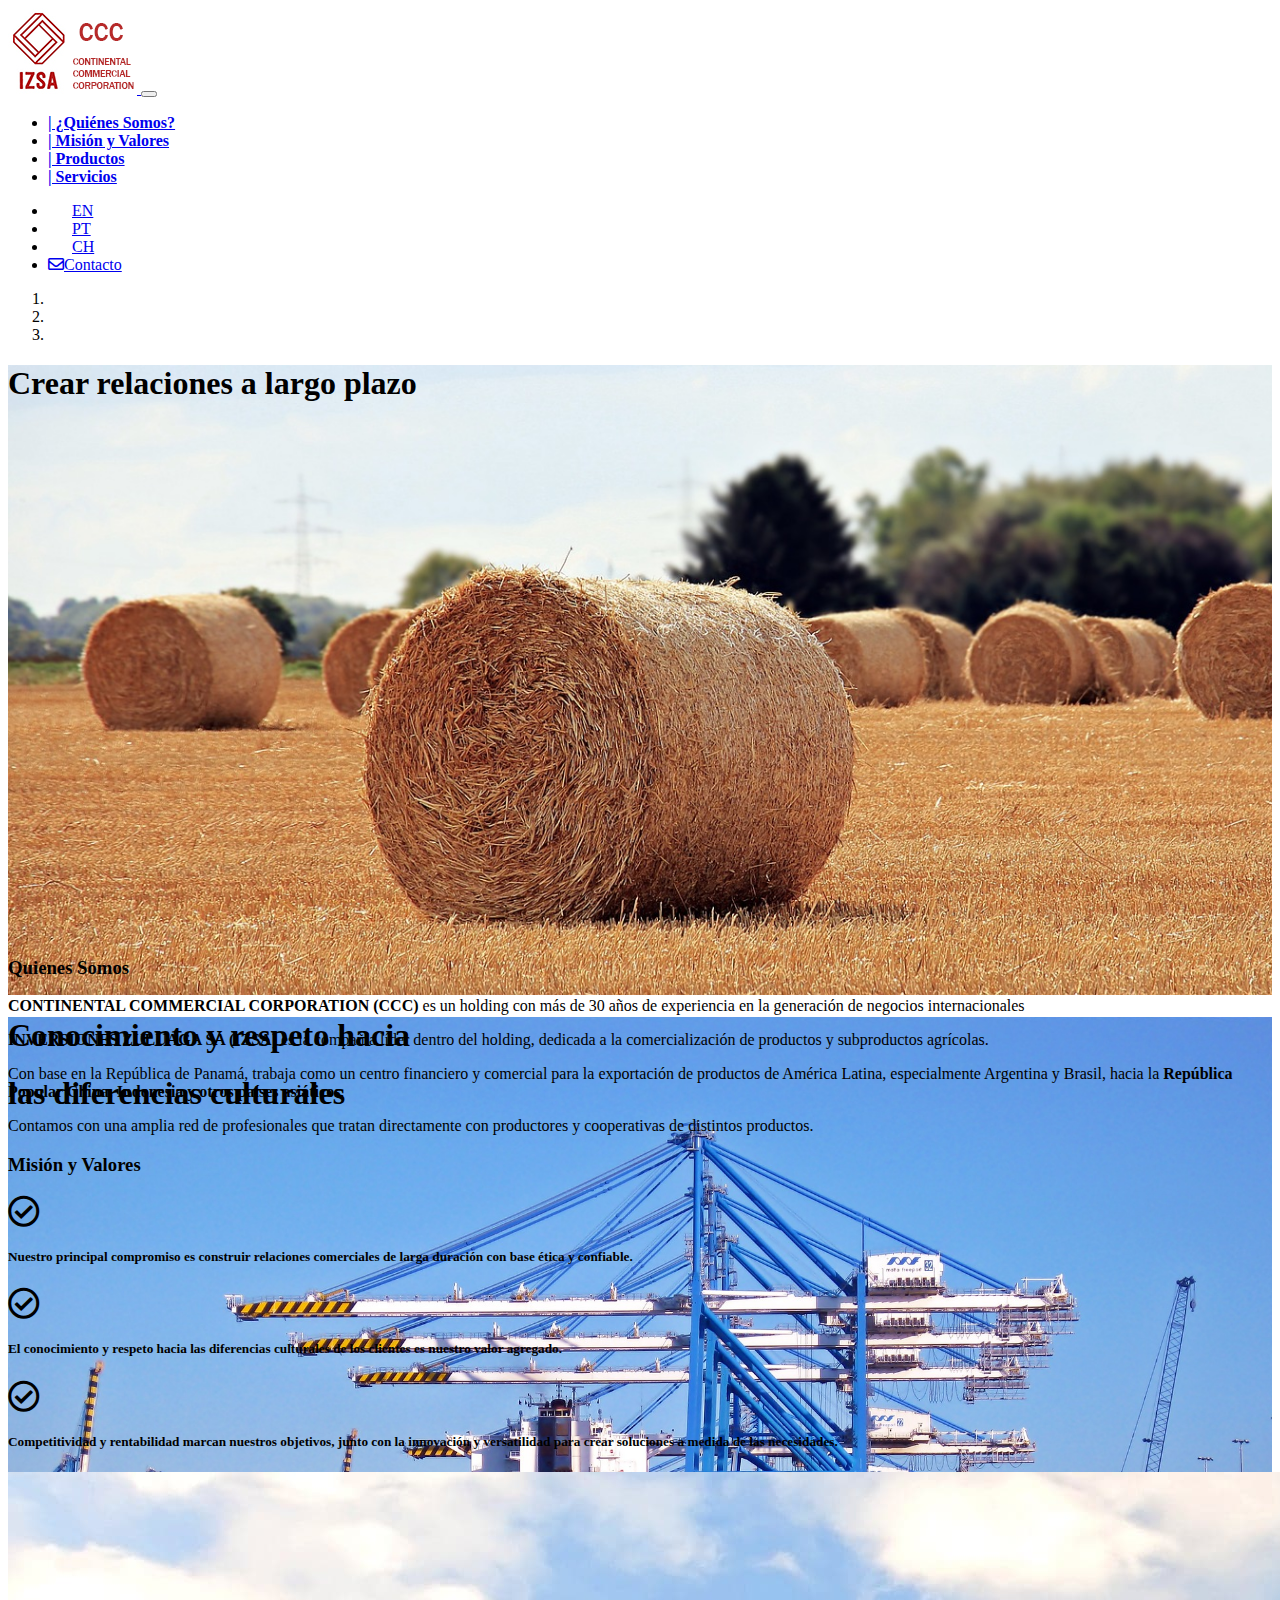
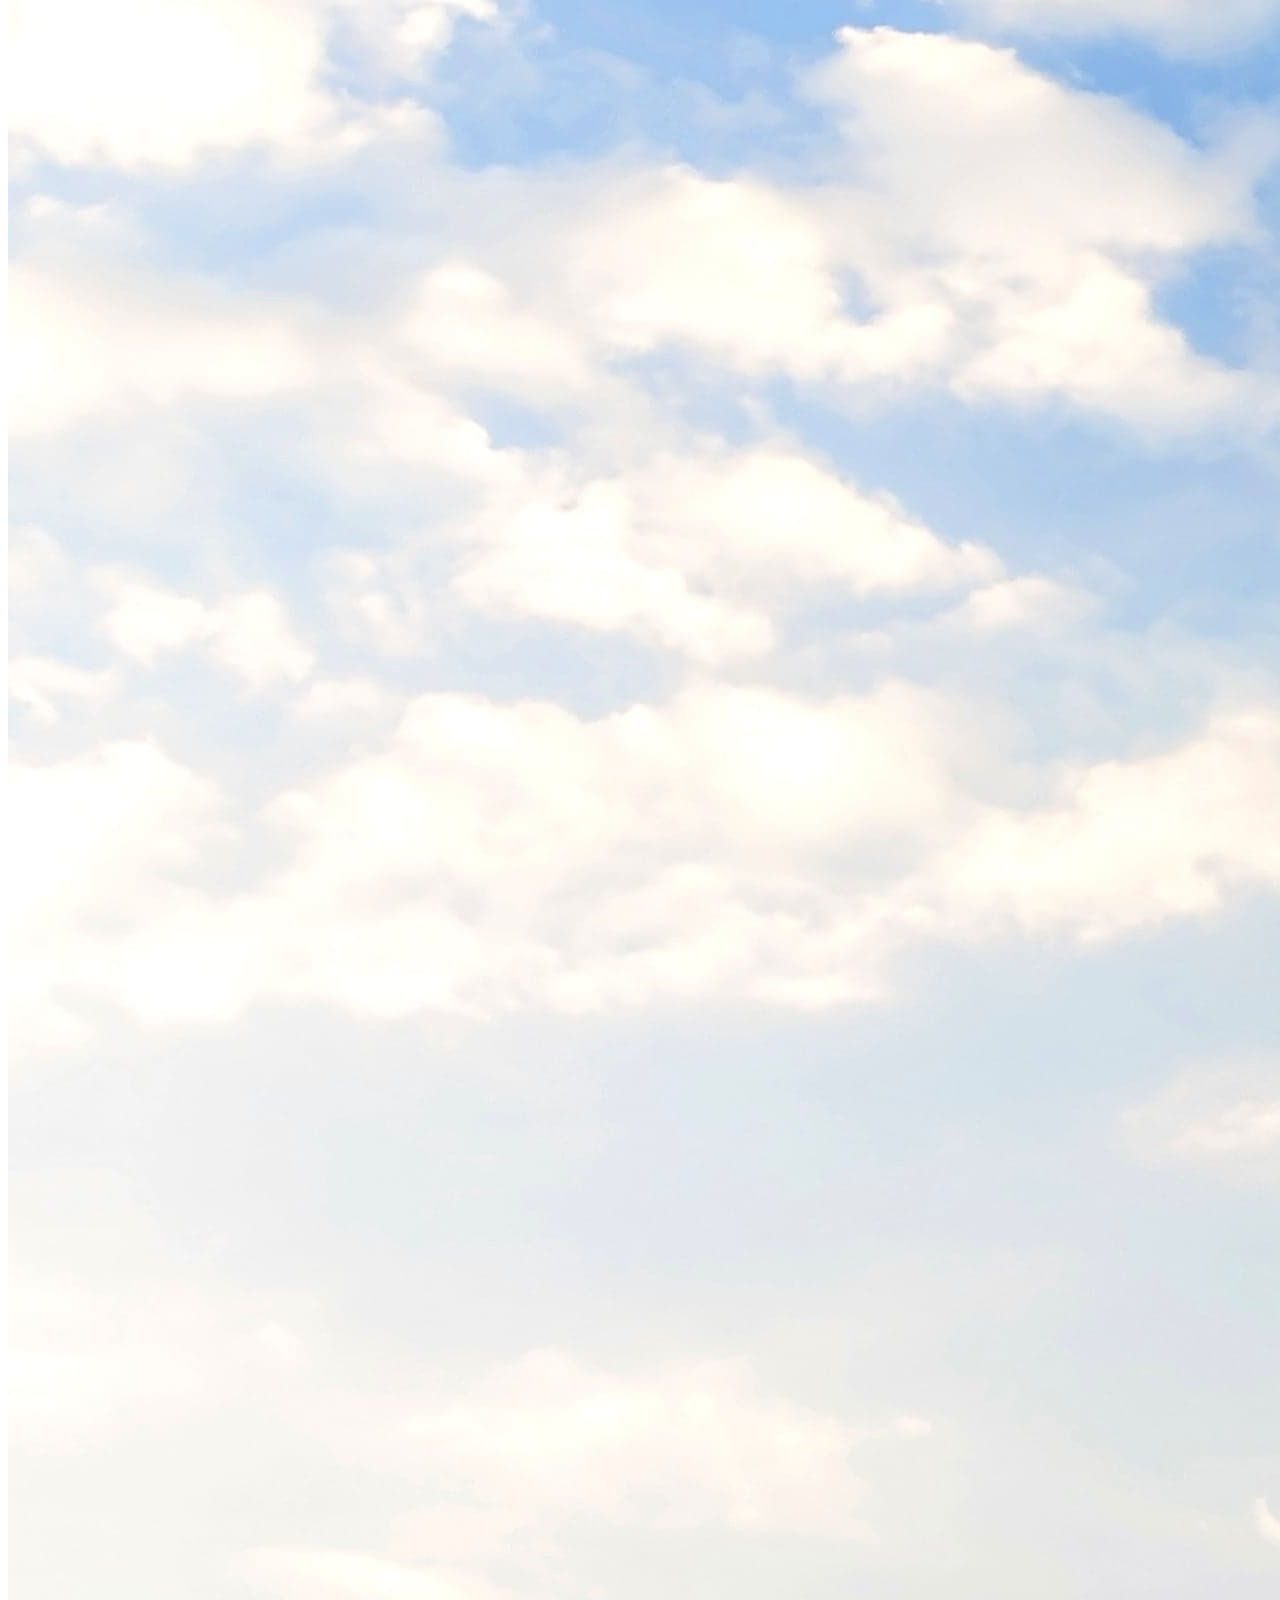
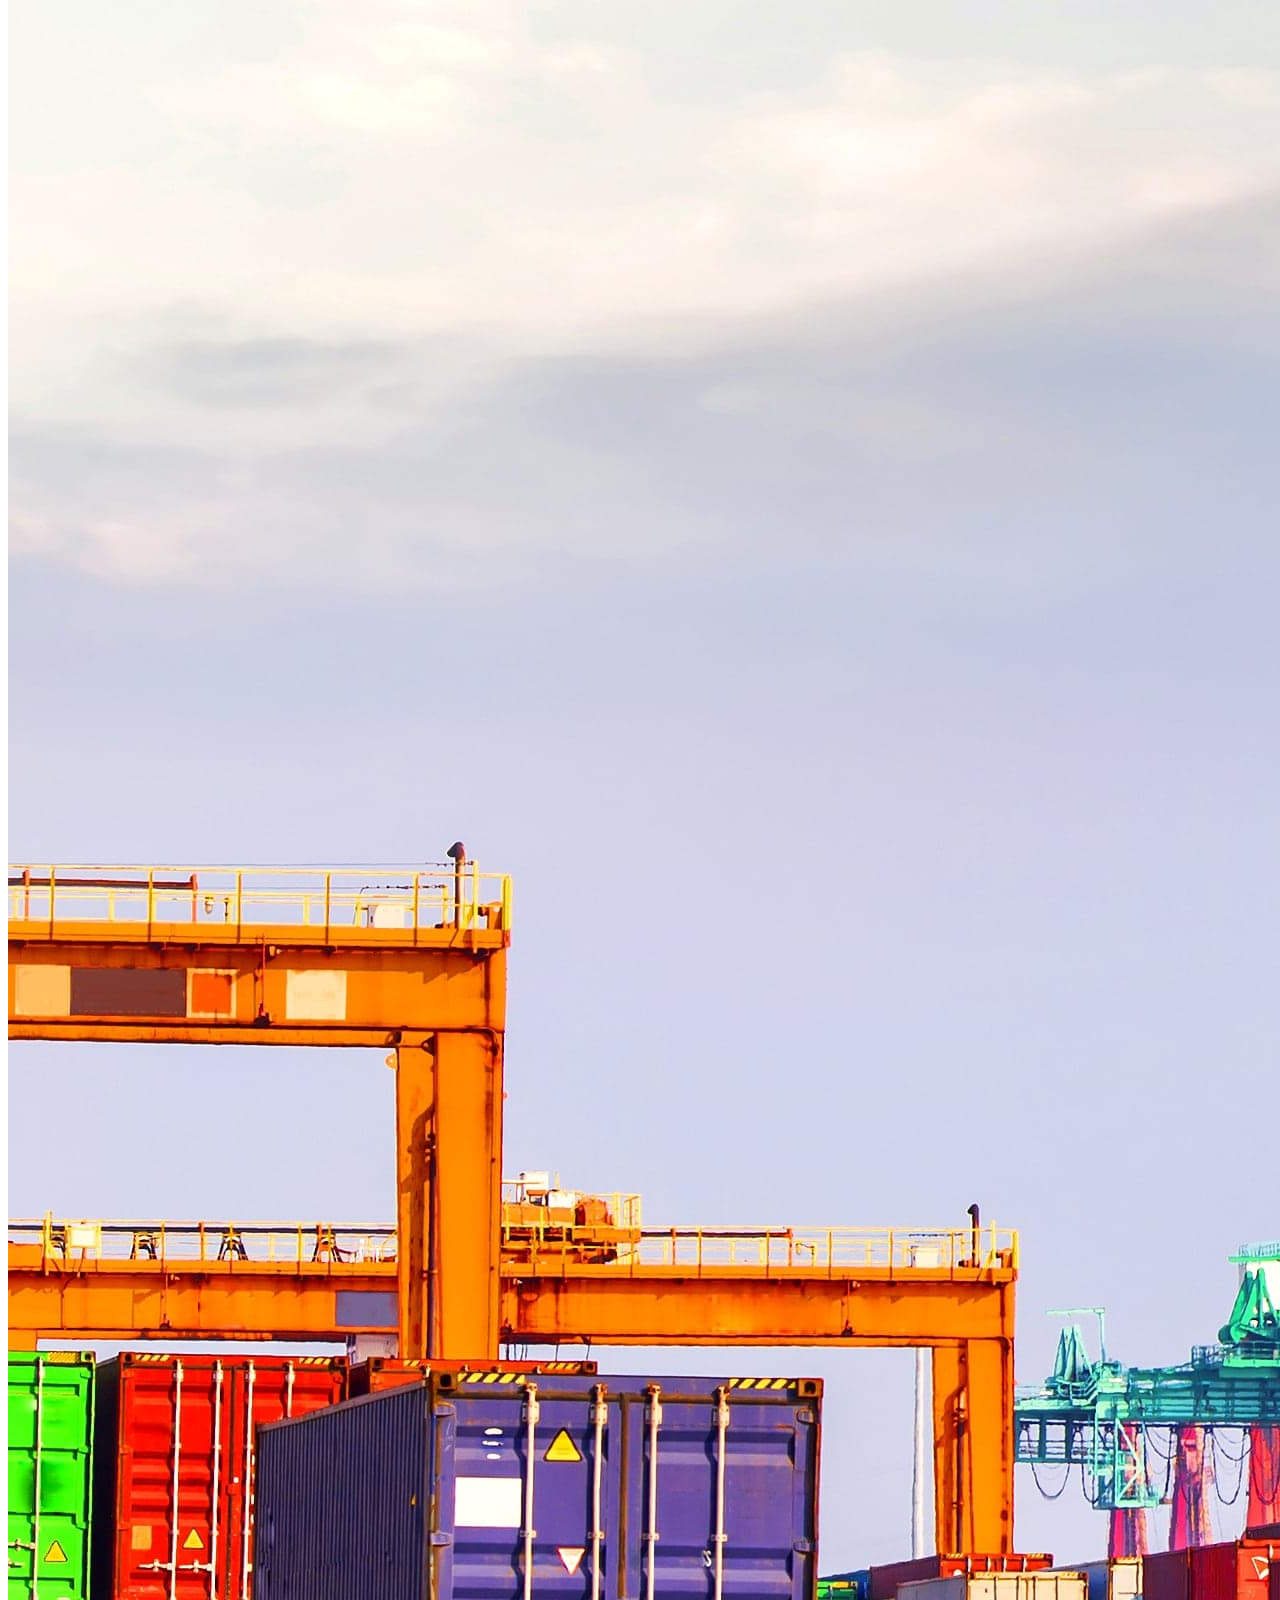
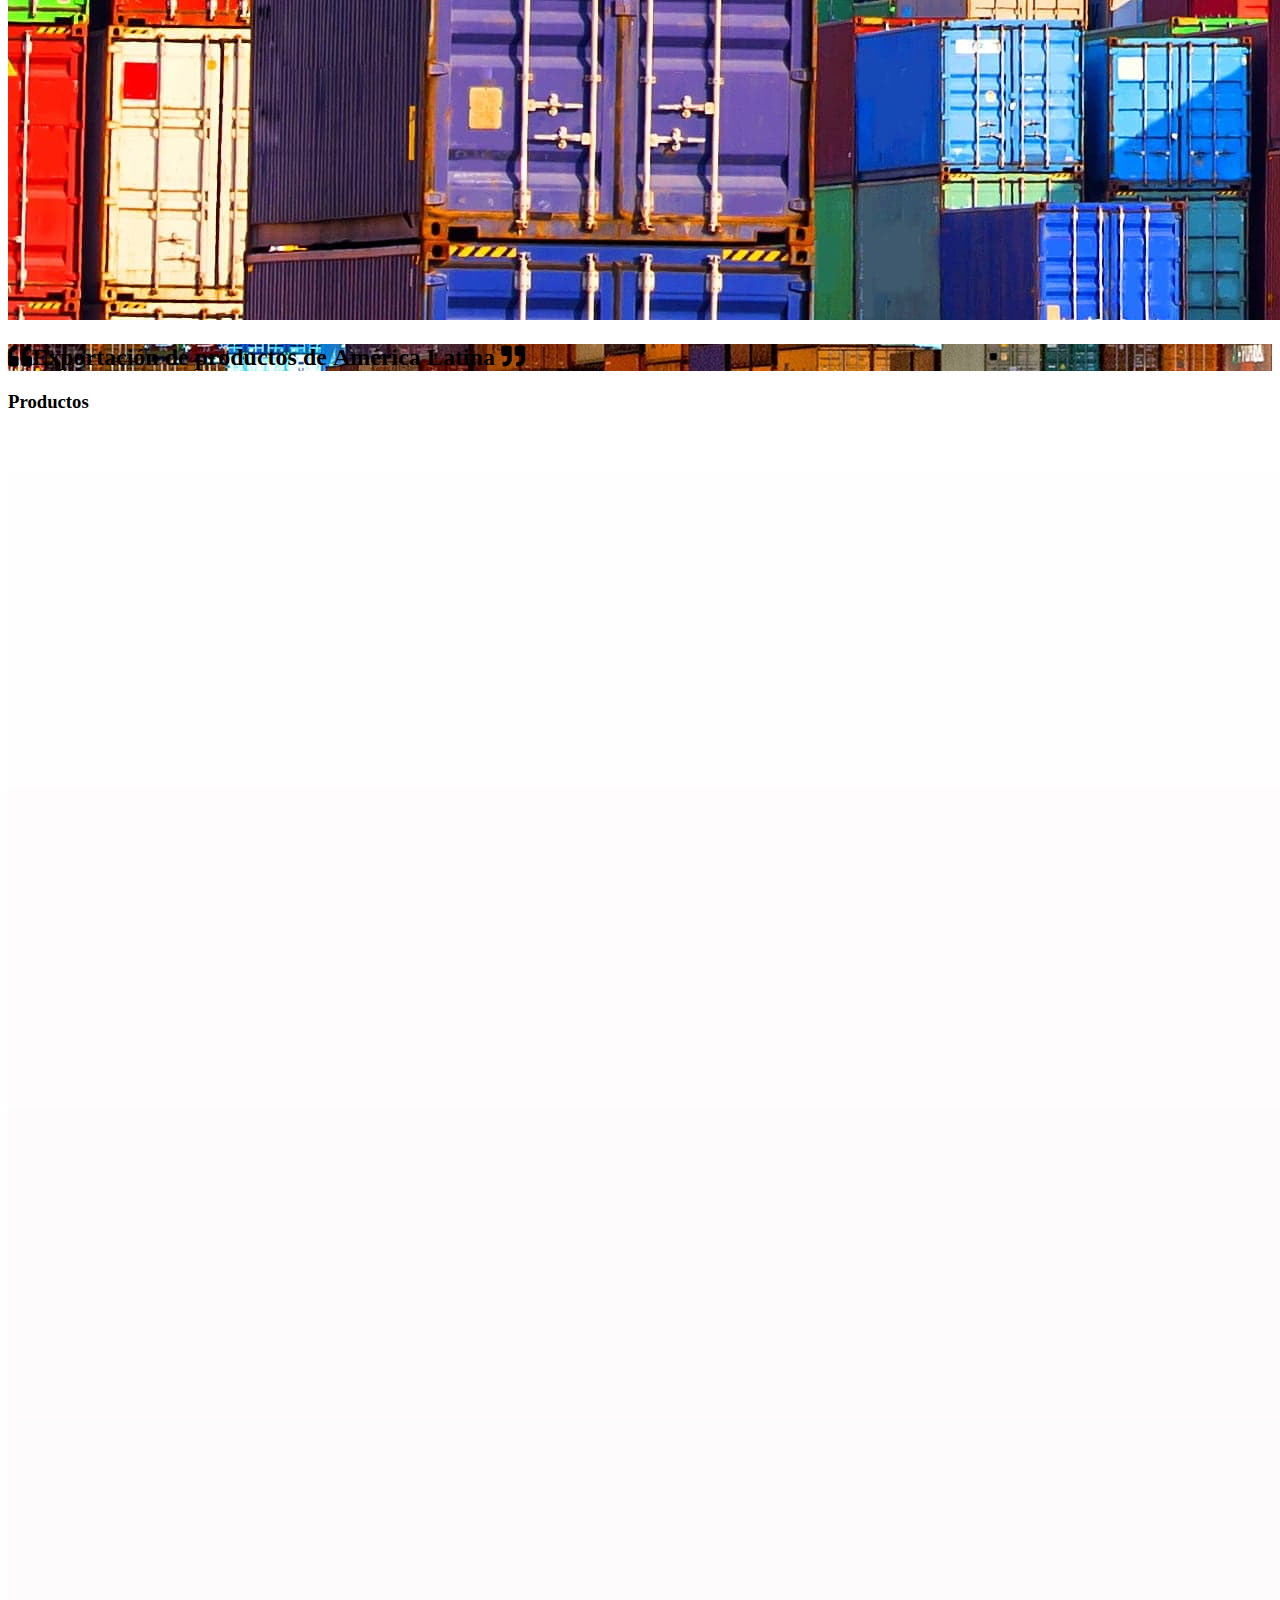
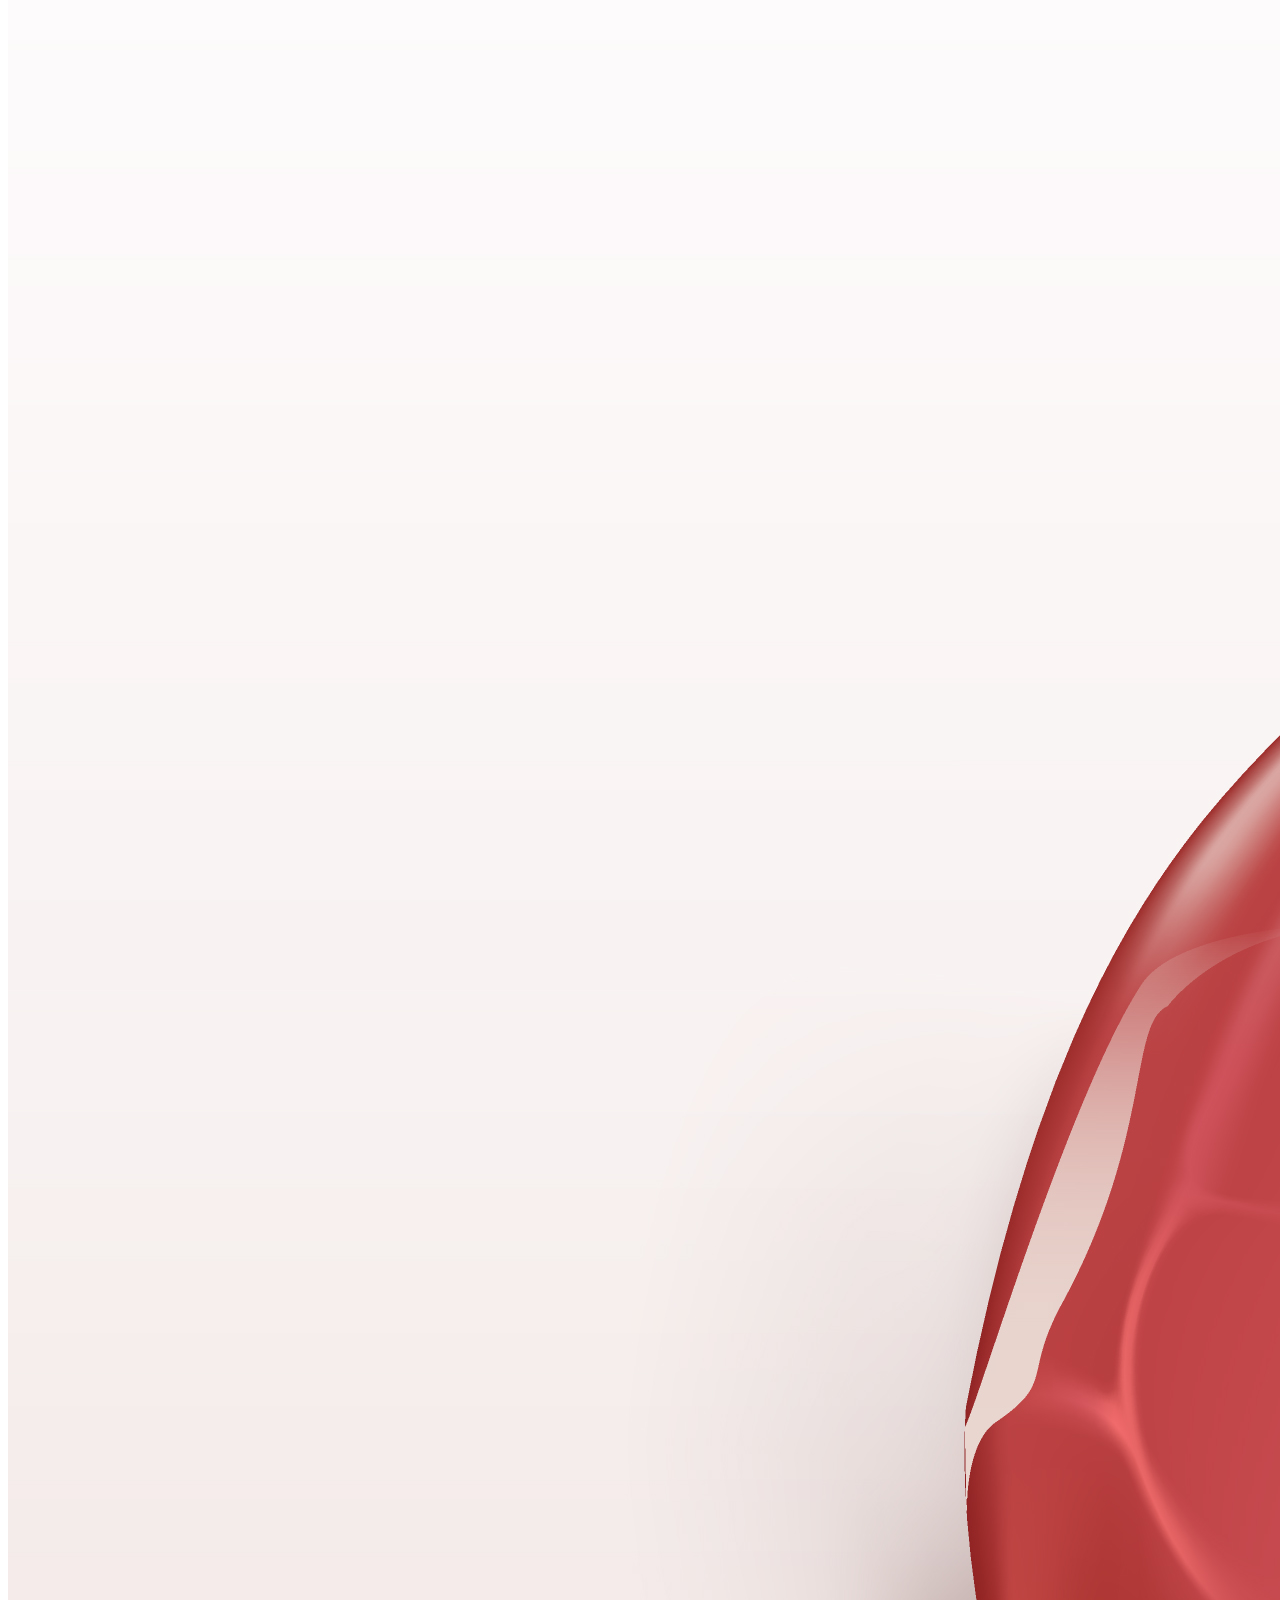
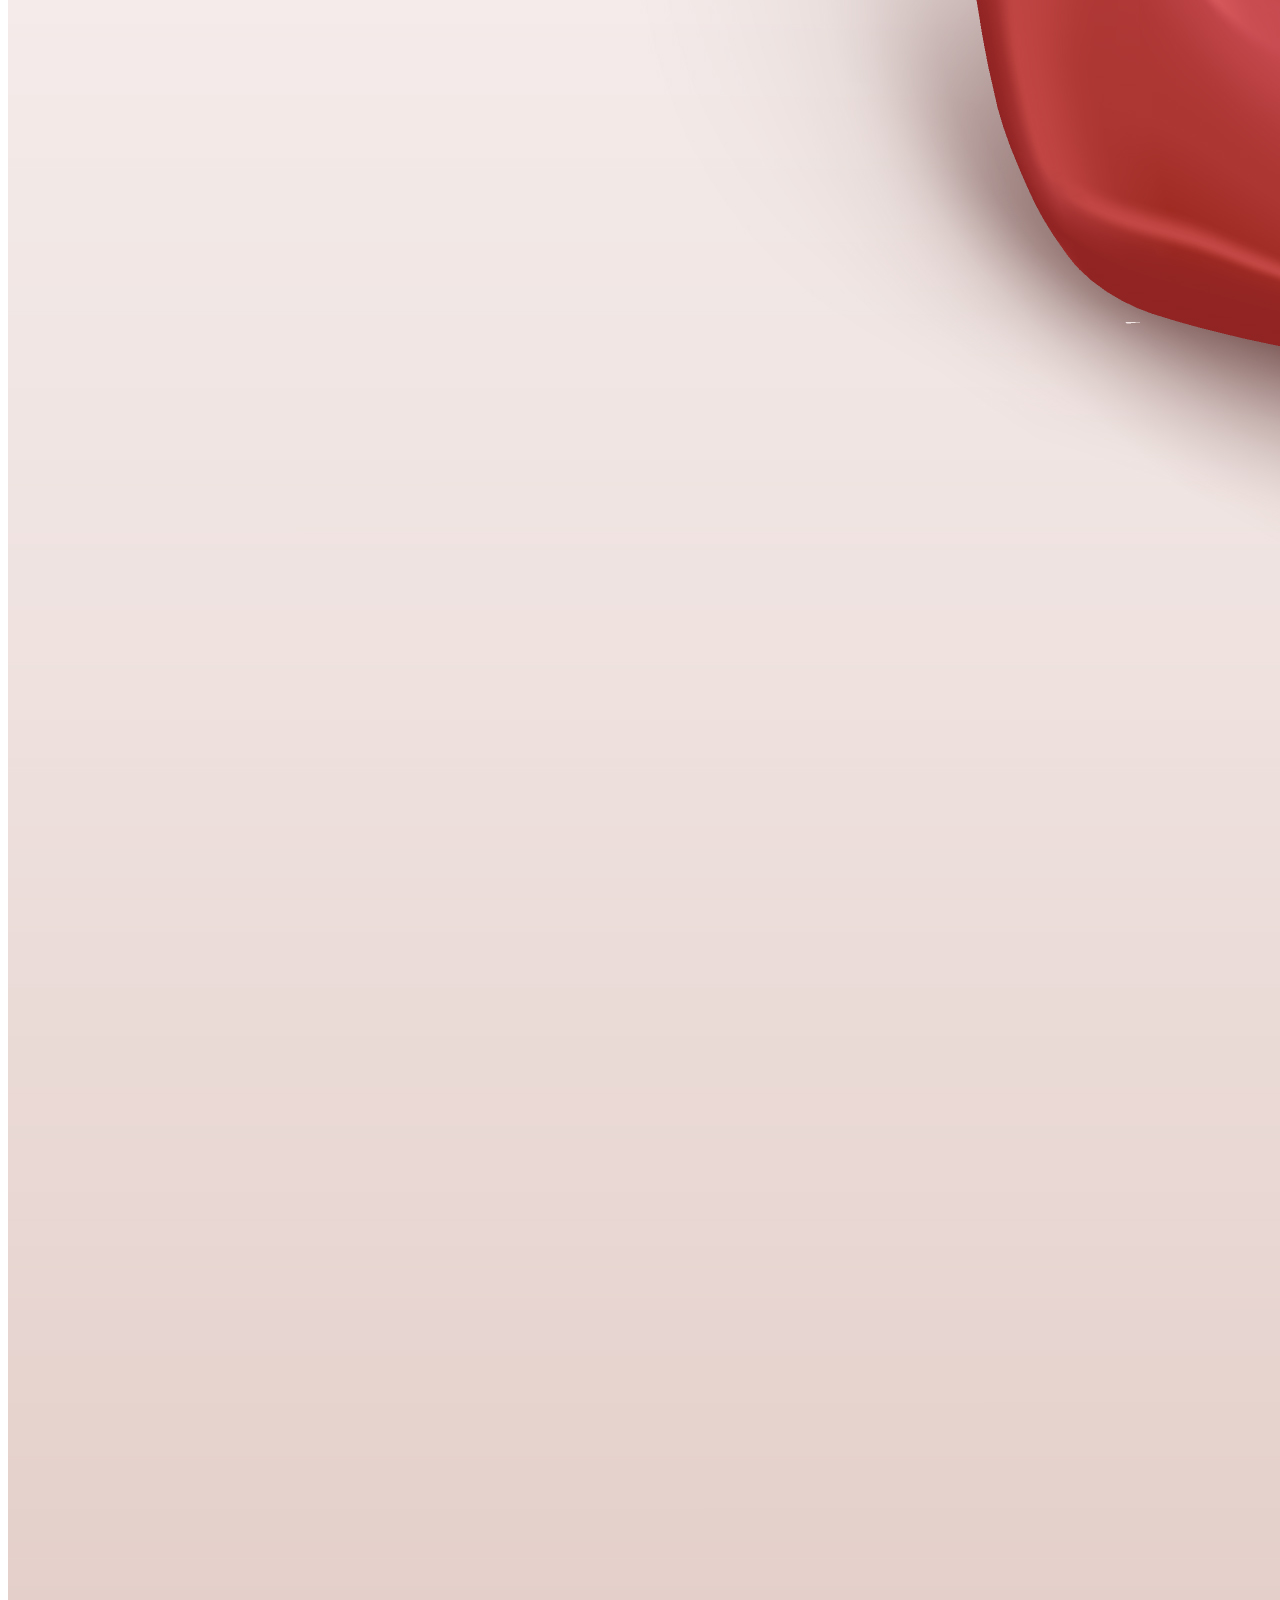
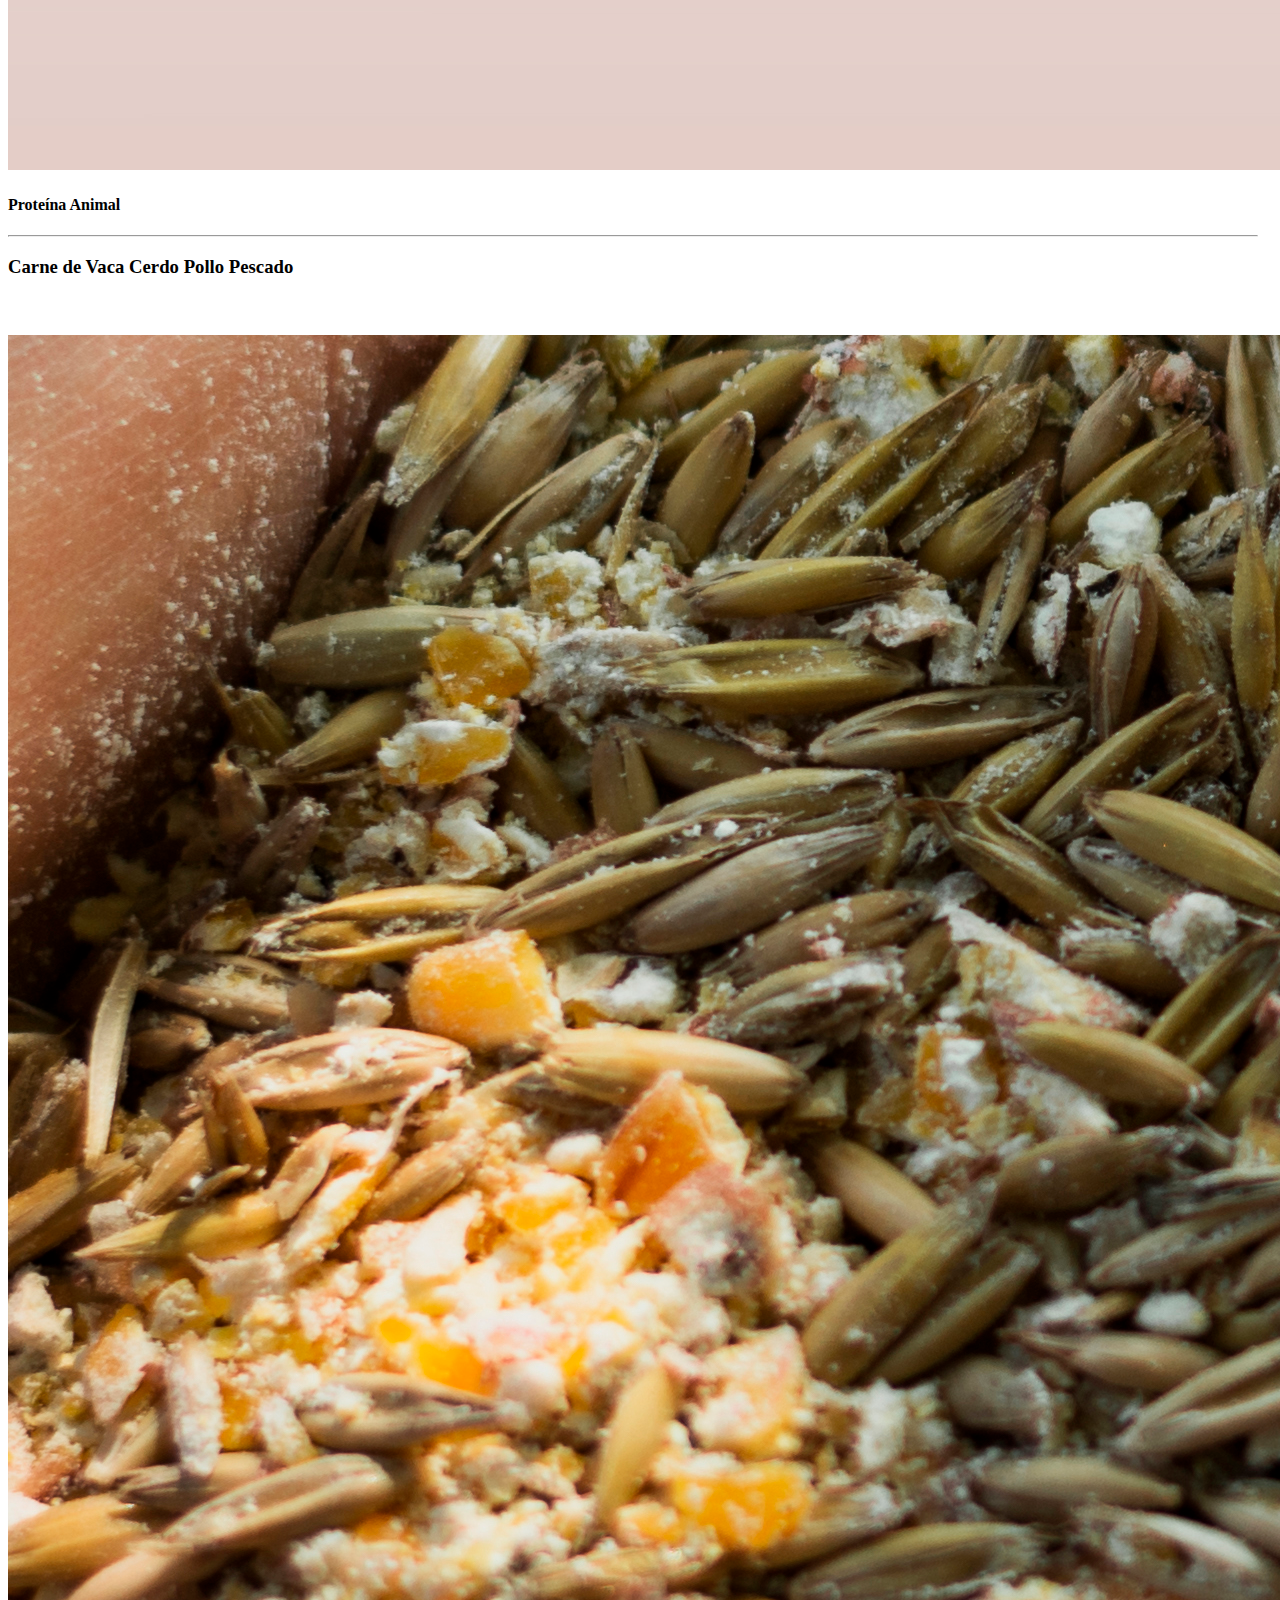
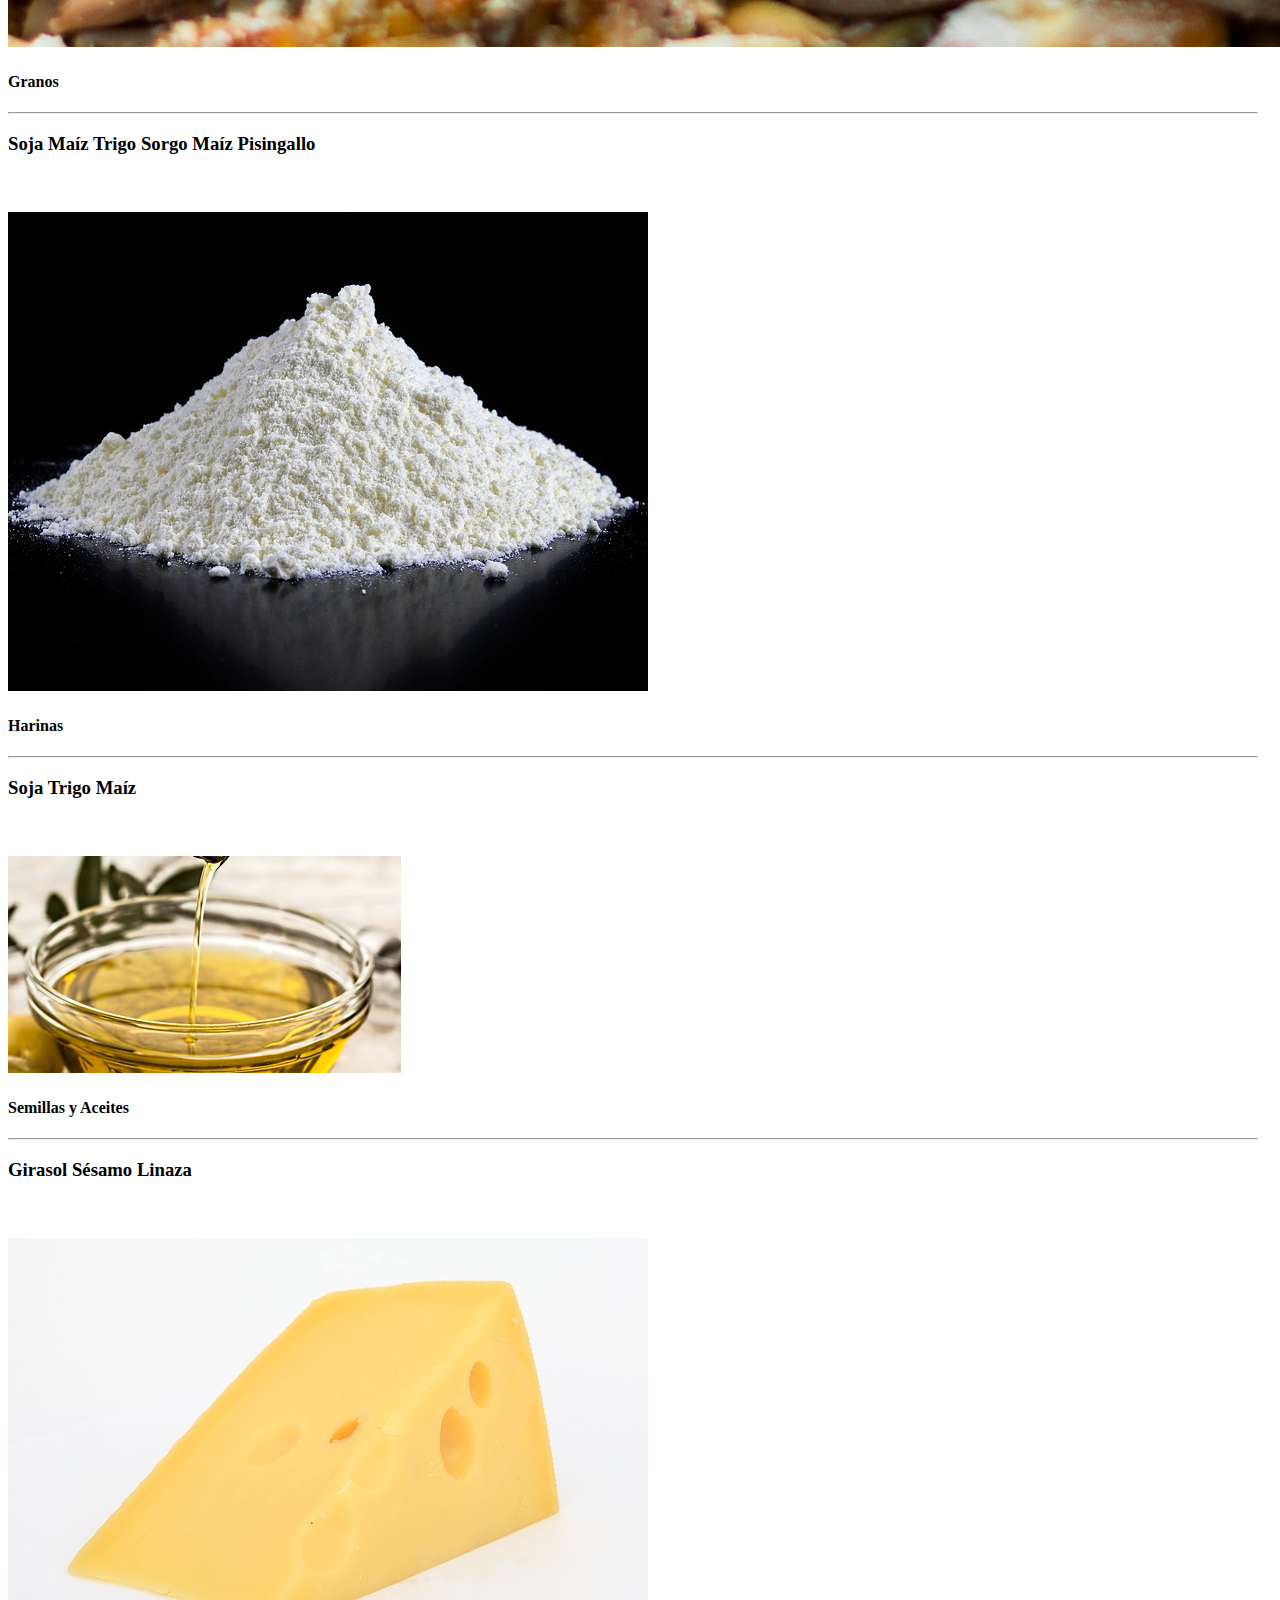
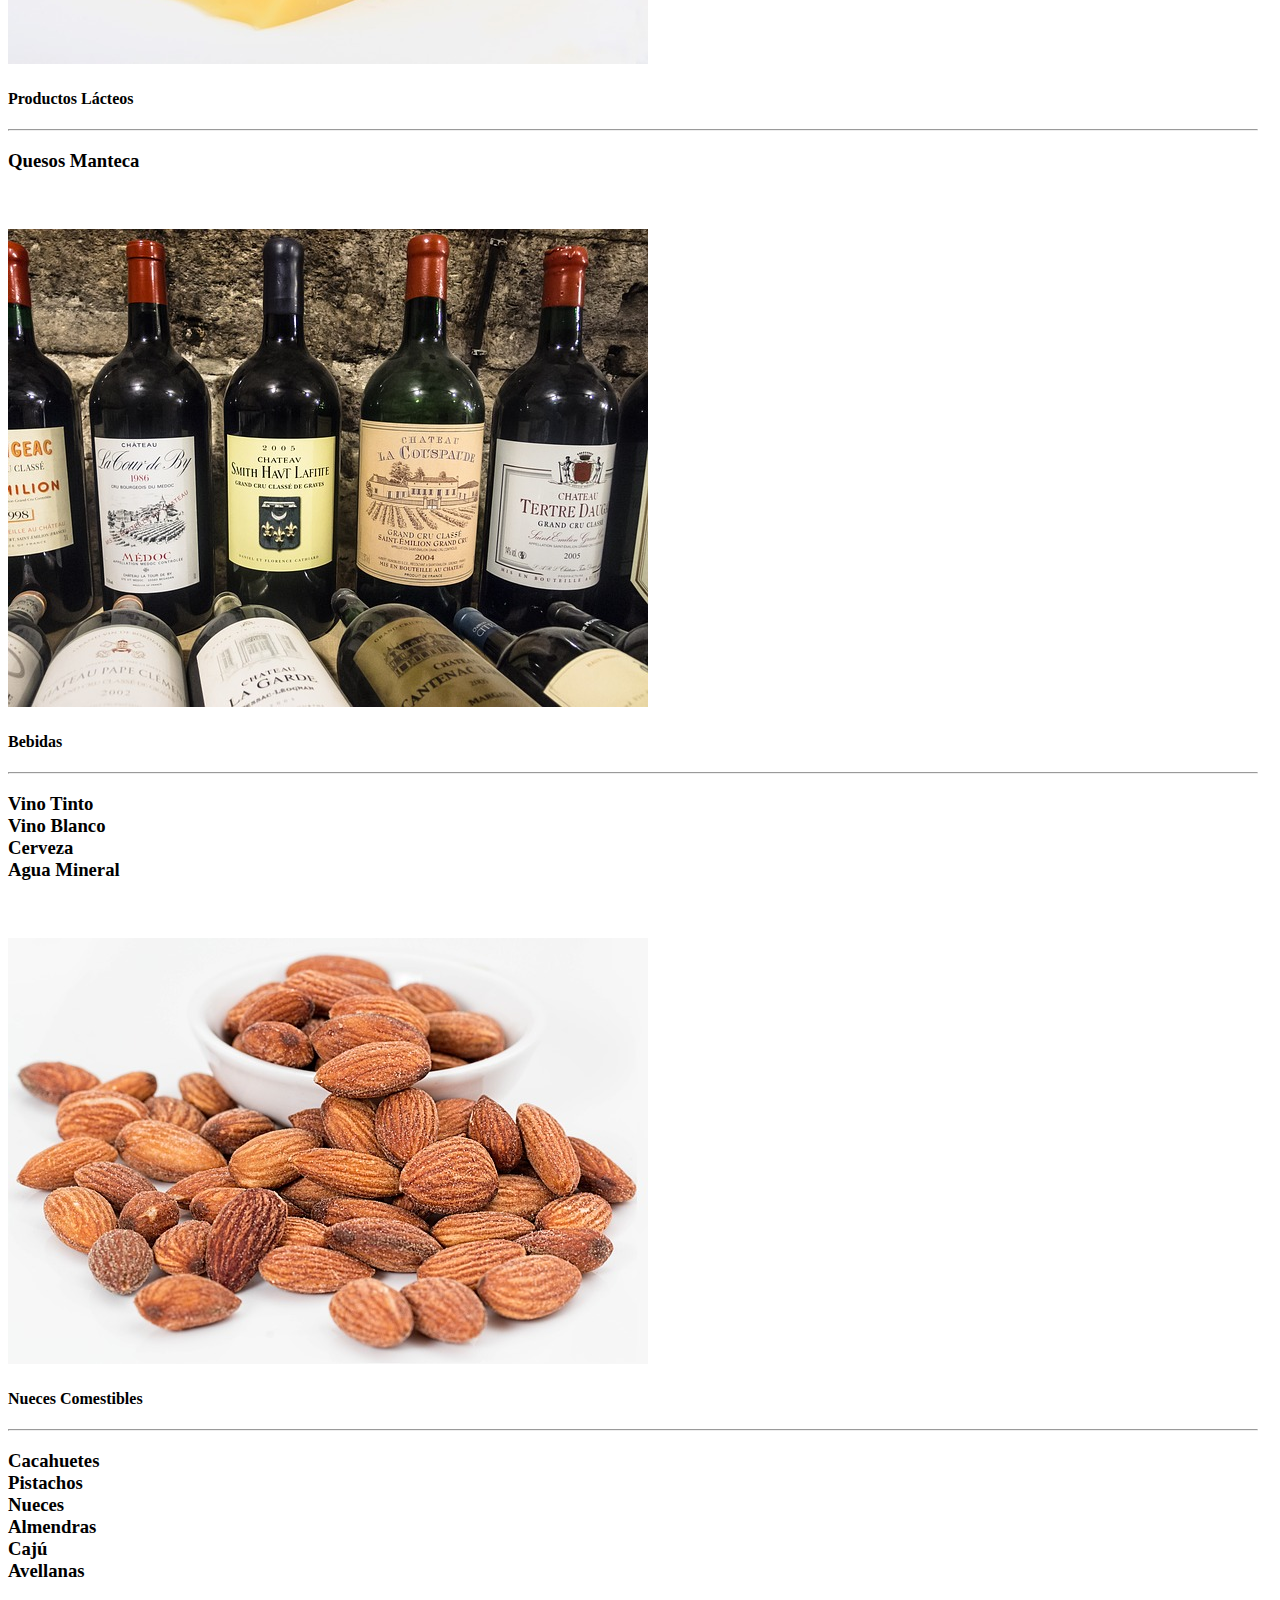
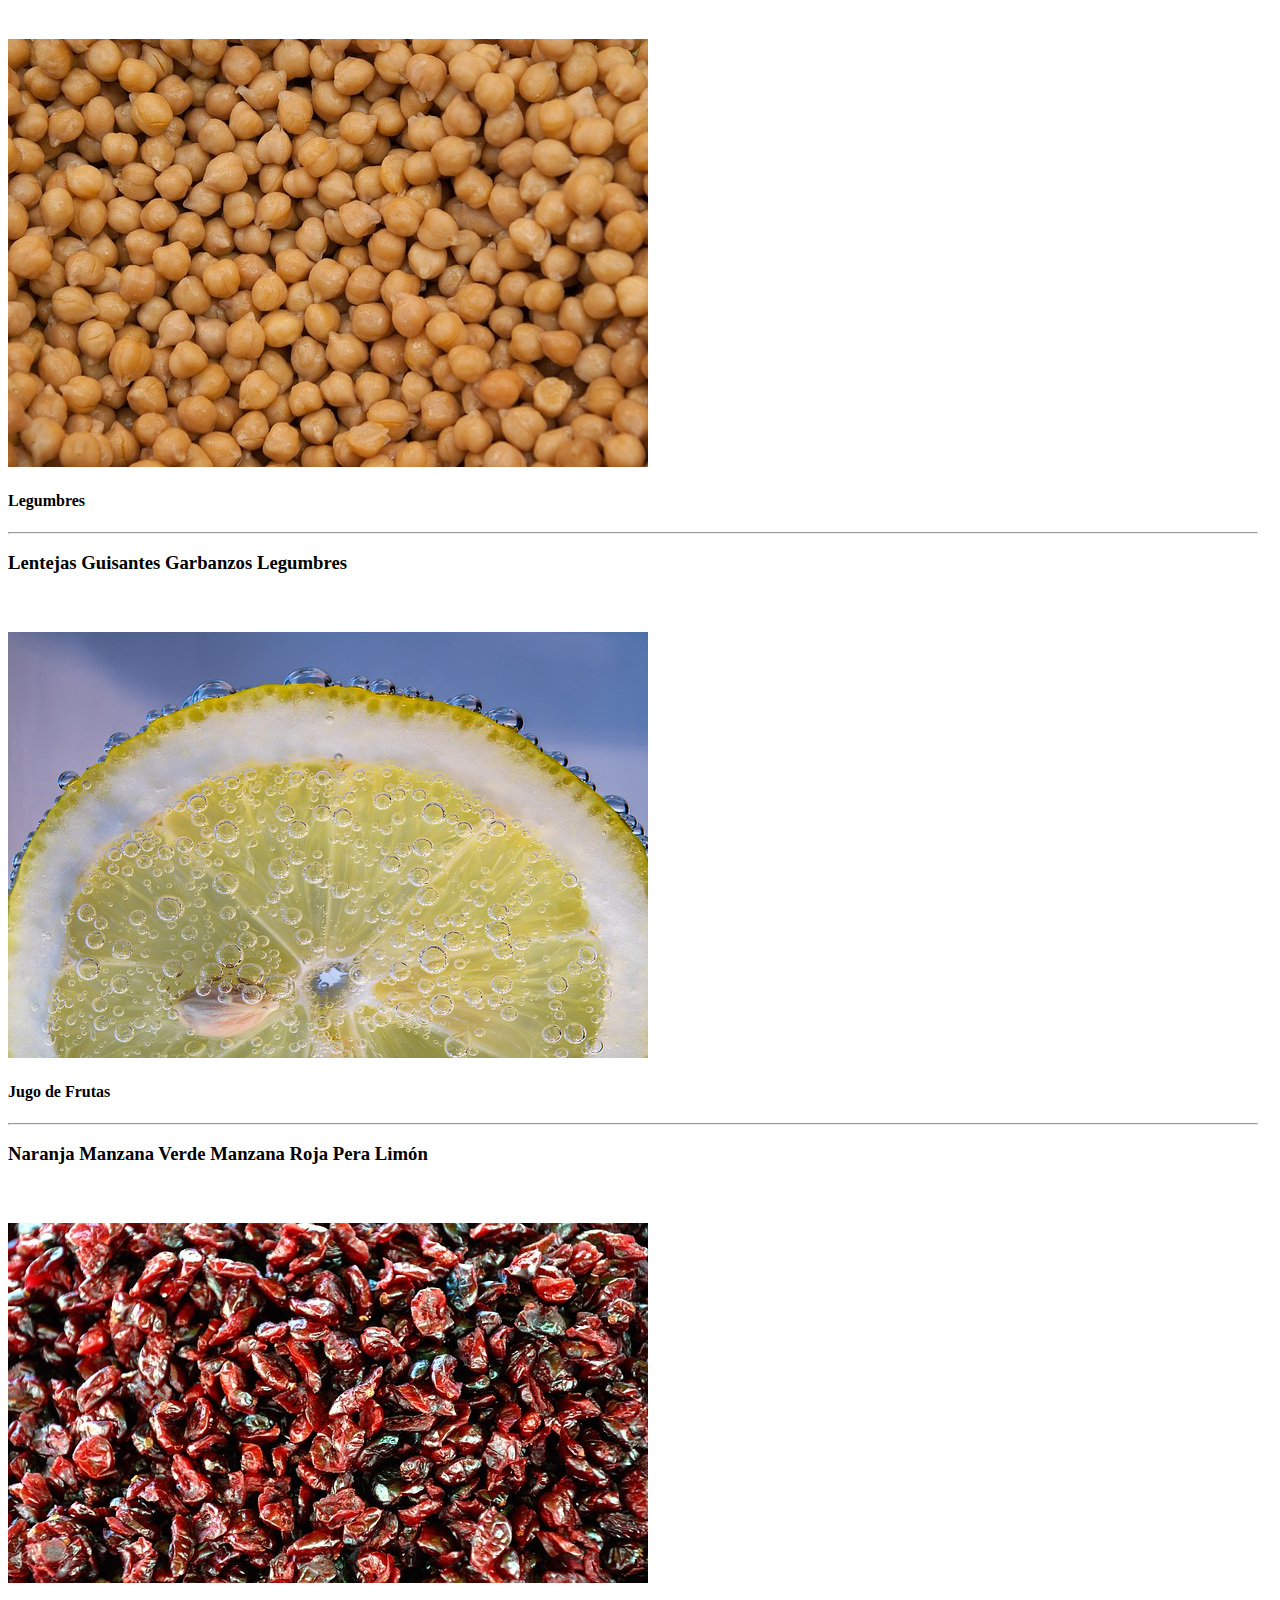
==== index.html @ d61163b1 "agregando otros paises asiaticos" ====
<!DOCTYPE html>
<html lang="en">

<head>
  <meta charset="utf-8">
  <meta name="viewport" content="width=device-width, initial-scale=1, shrink-to-fit=no">
  <meta http-equiv="x-ua-compatible" content="ie=edge">
  <title>IZSA - Home</title>
  <!-- Font Awesome -->
  <link rel="stylesheet" href="https://use.fontawesome.com/releases/v5.8.2/css/all.css">
  <!-- Bootstrap core CSS -->
  <link href="pro/css/bootstrap.min.css" rel="stylesheet">
  <!-- Material Design Bootstrap -->
  <link href="pro/css/mdb.min.css" rel="stylesheet">
  <!-- MDBootstrap flags -->
  <link href="css/addons/flag.min.css" rel="stylesheet">
  <!-- Your custom styles (optional) -->
  <link href="css/style.min.css" rel="stylesheet">

  <style type="text/css"> 
    html,
    body,
    header,
    .carousel {
      height: 70vh;
    }
    .md-pills .nav-link.active, .md-pills .show > .nav-link {
      background-color: #b50b0b;
    }
    .video-fluid {
      width: 100%;
      height: auto;
    }
    .testimonial-card .card-up {
      height: 39px;
    }

    @media (max-width: 740px) {

      html,
      body,
      header,
      .carousel {
        height: 100vh;
      }
    }

    @media (min-width: 800px) and (max-width: 850px) {

      html,
      body,
      header,
      .carousel {
        height: 100vh;
      }
    }

    @media (min-width: 1200px) {
      .container {
      max-width: 1250px;
      }
    }

  </style>
</head>

<body>

  <!-- Navbar -->
  <nav class="navbar fixed-top navbar-expand-xl navbar-light white scrolling-navbar">
    <div class="container">

      <!-- Brand -->
      <a class="navbar-brand waves-effect" href="index.html">
        <img src="img\logo.png" alt="">
      </a>

      <!-- Collapse -->
      <button class="navbar-toggler" type="button" data-toggle="collapse" data-target="#navbarSupportedContent"
        aria-controls="navbarSupportedContent" aria-expanded="false" aria-label="Toggle navigation">
        <span class="navbar-toggler-icon"></span>
      </button>

      <!-- Links -->
      <div class="collapse navbar-collapse" id="navbarSupportedContent">

        <!-- Left -->
        <ul class="navbar-nav mr-auto smooth-scroll">
          <li class="nav-item">
              <a class="nav-link waves-effect" href="#quienesSomos" data-offset="120"><strong>| ¿Quiénes Somos?</strong></a>
          </li>
          <li class="nav-item">
              <a class="nav-link waves-effect" href="#misionvision" data-offset="120"><strong>| Misión y Valores</strong></a>
          </li>
          <li class="nav-item">
            <a class="nav-link waves-effect" href="#productos" data-offset="50"><strong>| Productos</strong></a>
          </li>
          <li class="nav-item">
              <a class="nav-link waves-effect" href="#servicios" data-offset="120"><strong>| Servicios</strong></a>
          </li>
        </ul>

        <!-- Right -->
        <ul class="navbar-nav nav-flex-icons justify-content-right smooth-scroll">
          <li class="nav-item">
            <a href="index_en.html" data-offset="120" class="nav-link  rounded waves-effect">
              <i class="united kingdom flag"></i>EN
            </a>
          </li>
          <li class="nav-item">
            <a href="index_pt.html" data-offset="120" class="nav-link  rounded waves-effect mx-1">
              <i class="brazil flag"></i>PT
            </a>
          </li>
          <li class="nav-item">
            <a href="index_ch.html" data-offset="120" class="nav-link  rounded waves-effect mx-1">
              <i class="china flag"></i>CH
            </a>
          </li>
          <li class="nav-item">
            <a href="#contacto" data-offset="120" class="nav-link border border-light rounded waves-effect">
              <i class="far fa-envelope"></i>Contacto
            </a>
          </li>
        </ul>

      </div>

    </div>
  </nav>
  <!-- Navbar -->

  <!--Carousel Wrapper-->
  <div id="carousel-example-1z" class="carousel slide carousel-fade" data-ride="carousel">

    <!--Indicators-->
    <ol class="carousel-indicators">
      <li data-target="#carousel-example-1z" data-slide-to="0" class="active"></li>
      <li data-target="#carousel-example-1z" data-slide-to="1"></li>
      <li data-target="#carousel-example-1z" data-slide-to="2"></li>
    </ol>
    <!--/.Indicators-->

    <!--Slides-->
    <div class="carousel-inner" role="listbox">

      <!--First slide-->
      <div class="carousel-item active">
        <div class="view" style="background-image: url('img/slides/slide1.jpg'); background-repeat: no-repeat; background-size: cover;">

          <!-- Mask & flexbox options-->
          <div class="mask rgba-black-light d-flex justify-content-center align-items-center">

            <!-- Content -->
            <div class="carousel-caption text-center white-text mb-3 wow fadeIn">
              <h1>
                <strong>Crear relaciones a largo plazo</strong>
              </h1>
            </div>
            <!-- Content -->

          </div>
          <!-- Mask & flexbox options-->

        </div>
      </div>
      <!--/First slide-->

      <!--Second slide-->
      <div class="carousel-item">
        <div class="view" style="background-image: url('img/slides/slide2.jpg'); background-repeat: no-repeat; background-size: cover;">

          <!-- Mask & flexbox options-->
          <div class="mask rgba-black-light d-flex justify-content-center align-items-center">

            <!-- Content -->
            <div class="carousel-caption text-center white-text wow fadeIn">
              <h1 class="mt-5">
                <strong class="content-caption">Conocimiento y respeto hacia</strong>
              </h1>
              <h1>
                <strong class="content-caption">las diferencias culturales</strong>
              </h1>
            </div>
            <!-- Content -->

          </div>
          <!-- Mask & flexbox options-->

        </div>
      </div>
      <!--/Second slide-->

      <!--Third slide-->
      <div class="carousel-item">
        <div class="view" style="background-image: url('img/slides/slide3.jpg'); background-repeat: no-repeat; background-size: cover;">

          <!-- Mask & flexbox options-->
          <div class="mask rgba-black-light d-flex justify-content-center align-items-center">

            <!-- Content -->
            <div class="carousel-caption text-center white-text wow fadeIn">
              <h1>
                <strong>Innovación y versatilidad</strong>
              </h1>
              <h1>
                <strong>para crear soluciones a medida</strong>
              </h1>

            </div>
            <!-- Content -->

          </div>
          <!-- Mask & flexbox options-->

        </div>
      </div>
      <!--/Third slide-->

    </div>
    <!--/.Slides-->

    <!--Controls-->
    <a class="carousel-control-prev" href="#carousel-example-1z" role="button" data-slide="prev">
      <span class="carousel-control-prev-icon" aria-hidden="true"></span>
      <span class="sr-only">Previous</span>
    </a>
    <a class="carousel-control-next" href="#carousel-example-1z" role="button" data-slide="next">
      <span class="carousel-control-next-icon" aria-hidden="true"></span>
      <span class="sr-only">Next</span>
    </a>
    <!--/.Controls-->

  </div>
  <!--/.Carousel Wrapper-->

  <!--Main layout-->
  <main>
    <div class="container">

      <!--Section: Main info-->
      <section class="mt-5 wow fadeIn">

        <!--Grid row-->
        <div class="row">

          <!--Grid column-->
          <div class="col-md-6 mb-4">

            <img src="img\ceo.jpg" class="img-fluid z-depth-1-half"alt="">

          </div>
          <!--Grid column-->

          <!--Grid column-->
          <div class="col-md-6 mb-4">

            <!-- Main heading -->
            <h3 id="quienesSomos" class="h3 mb-3">Quienes Somos</h3>
            <p><strong>CONTINENTAL COMMERCIAL CORPORATION (CCC)</strong> es un holding con más de 30 años de experiencia en la generación de negocios internacionales</p>
            <p><strong>INVERSIONES ZULUAGA SA (IZSA)</strong> es la compañía líder dentro del holding, dedicada a la comercialización de productos y subproductos agrícolas.</p>
            <p>Con base en la República de Panamá, trabaja como un centro financiero y comercial para la exportación de productos de América Latina, especialmente Argentina y Brasil, hacia la <strong>República Popular China, Indonesia y otros países asiáticos</strong>.</p>
            <p>Contamos con una amplia red de profesionales que tratan directamente con productores y cooperativas de distintos productos.</p>
            <!-- Main heading -->
          </div>
          <!--Grid column-->

        </div>
        <!--Grid row-->

      </section>
      <!--Section: Main info-->

      <!--Section: Main features & Quick Start-->
      <section class="pb-3">

        <h3 id="misionvision" class="h3 text-center mb-5 mt-5">Misión y Valores</h3>

        <!--Grid row-->
        <div class="row wow fadeIn">

          <!--Grid column-->
          <div class="col-lg-6 col-md-12 px-4">

            <!--First row-->
            <div class="row pb-3">
              <div class="col-1 mr-3">
                <i class="far fa-check-circle fa-2x green-text"></i>
              </div>
              <div class="col-10">
                <h5 class="feature-title">Nuestro principal compromiso es construir relaciones comerciales de larga duración con base ética y confiable.</h5>
              </div>
            </div>
            <!--/First row-->

            <!--Second row-->
            <div class="row pb-3">
              <div class="col-1 mr-3">
                <i class="far fa-check-circle fa-2x green-text"></i>
              </div>
              <div class="col-10">
                <h5 class="feature-title">El conocimiento y respeto hacia las diferencias culturales de los clientes es nuestro valor agregado.</h5>
              </div>
            </div>
            <!--/Second row-->

            <!-- Third row -->
            <div class="row pb-3">
              <div class="col-1 mr-3">
                <i class="far fa-check-circle fa-2x green-text"></i>
              </div>
              <div class="col-10">
                <h5 class="feature-title">Competitividad y rentabilidad marcan nuestros objetivos, junto con la innovación y versatilidad para crear soluciones a medida de las necesidades.</h5>
              </div>
            </div>
            <!-- Third row -->
            
          </div>
          <!--/Grid column-->

          <!--Grid column-->
          <div class="col-lg-6 col-md-12">

            <!-- <p class="h5 text-center mb-4">Watch our "5 min Quick Start" tutorial</p> -->
            <img src="img\container.jpg" class="img-fluid z-depth-1-half"
              alt="">

          </div>
          <!--/Grid column-->

        </div>
        <!--/Grid row-->

      </section>
      <!--Section: Main features & Quick Start-->

    </div>

      <!-- Streak Section -->
      <div class="streak streak-md streak-photo mt-3" style="background-image:url('img/streaks/streak-cargero.jpg')">

        <div class="flex-center white-text pattern-1" style="background-attachment: f">
            <h2 class="h1-responsive"><i class="fas fa-quote-left" aria-hidden="true"></i>Exportación de productos de <strong>América Latina</strong>
              <i class="fas fa-quote-right"
                aria-hidden="true"></i></h2>
        </div>

      </div>
      <!-- /.Streak Section -->
      
      <!-- PRODUCTOS -->
      <div class="container">
        <section class="team-section text-center my-5" id="productos">
          <h3 class="h3 text-center mb-3 mt-3">Productos</h3>
          <div class="row mt-5 pt-5">

            <!-- CARNES -->
            <!-- Grid column -->
            <div class="col-lg-4 col-md-12 mb-5">

              <!-- Card -->
              <div class="card testimonial-card">

                <!-- Background color -->
                <div class="card-up red"></div>

                <!-- Avatar -->
                <div class="avatar mx-auto white">
                  <img src="img/productos/proteina-animal.jpg"
                    class="rounded-circle img-responsive">
                </div>

                <div class="card-body">
                  <!-- Name -->
                  <h4 class="mt-1">
                    <strong>Proteína Animal</strong>
                  </h4>

                  <hr>
                  
                  <h3>
                    <span class="badge badge-light my-2 mx-1">Carne de Vaca</span>
                    <span class="badge badge-light my-2 mx-1">Cerdo</span>
                    <span class="badge badge-light my-2 mx-1">Pollo</span>
                    <span class="badge badge-light my-2 mx-1">Pescado</span>
                  </h3>
                </div>

              </div>
              <!-- Card -->

            </div>
            <!-- Grid column -->

            <!-- GRANOS -->
            <!-- Grid column -->
            <div class="col-lg-4 col-md-12 mb-5">

              <!-- Card -->
              <div class="card testimonial-card">

                <!-- Background color -->
                <div class="card-up amber lighten-1">
                </div>

                <!-- Avatar -->
                <div class="avatar mx-auto white">
                  <img src="img/productos/granos.jpg"
                    class="rounded-circle img-responsive">
                </div>

                <div class="card-body">
                  <!-- Name -->
                 <!-- Name -->
                  <h4 class="mt-1">
                    <strong>Granos</strong>
                  </h4> 

                  <hr>
                  <!-- Quotation -->
                  <h3>
                    <span class="badge badge-light my-2 mx-1">Soja</span>
                    <span class="badge badge-light my-2 mx-1">Maíz</span>
                    <span class="badge badge-light my-2 mx-1">Trigo</span>
                    <span class="badge badge-light my-2 mx-1">Sorgo</span>
                    <span class="badge badge-light my-2 mx-1">Maíz Pisingallo</span>
                  </h3>
                </div>

              </div>
              <!-- Card -->

            </div>
            <!-- Grid column -->

            <!-- HARINAS -->
            <!-- Grid column -->
            <div class="col-lg-4 col-md-12 mb-5">

              <!-- Card -->
              <div class="card testimonial-card">

                <!-- Background color -->
                <div class="card-up light-green darken-2">
                </div>

                <!-- Avatar -->
                <div class="avatar mx-auto white">
                  <img src="img/productos/harina.jpg"
                    class="rounded-circle img-responsive">
                </div>

                <div class="card-body">
                  <!-- Name -->
                  <h4 class="mt-1">
                    <strong>Harinas</strong>
                  </h4>
                  <hr>
                  <!-- Quotation -->
                  <h3>
                    <span class="badge badge-light mx-1 my-2">Soja</span>
                    <span class="badge badge-light mx-1 my-2">Trigo</span>
                    <span class="badge badge-light mx-1 my-2">Maíz</span>
                  </h3>
                </div>

              </div>
              <!-- Card -->

            </div>
            <!-- Grid column -->

            <!-- SEMILLAS Y ACEITES -->
            <!-- Grid column -->
            <div class="col-lg-4 col-md-12 mb-5">

                <!-- Card -->
                <div class="card testimonial-card">

                  <!-- Background color -->
                  <div class="card-up light-green lighten-1">
                  </div>

                  <!-- Avatar -->
                  <div class="avatar mx-auto white">
                    <img src="img/productos/semillas-aceites.jpg"
                      class="rounded-circle img-responsive">
                  </div>

                  <div class="card-body">
                    <!-- Name -->
                    <h4 class="mt-1">
                      <strong>Semillas y Aceites</strong>
                    </h4>
                    <hr>
                    <!-- Quotation -->
                    <h3>
                      <span class="badge badge-light mx-1 my-2">Girasol</span>
                      <span class="badge badge-light mx-1 my-2">Sésamo</span>
                      <span class="badge badge-light mx-1 my-2">Linaza</span>
                    </h3>
                  </div>

                </div>
                <!-- Card -->

            </div>
            <!-- Grid column -->

            <!-- PRODUCTOS LACTEOS -->
            <!-- Grid column -->
            <div class="col-lg-4 col-md-12 mb-5">

              <!-- Card -->
              <div class="card testimonial-card">

                <!-- Background color -->
                <div class="card-up cyan lighten-2">
                </div>

                <!-- Avatar -->
                <div class="avatar mx-auto white">
                  <img src="img/productos/productos-lacteos.jpg"
                    class="rounded-circle img-responsive">
                </div>

                <div class="card-body">
                  <!-- Name -->
                  <h4 class="mt-1">
                    <strong>Productos Lácteos</strong>
                  </h4>
                  <hr>
                  <!-- Quotation -->
                  <h3>
                    <span class="badge badge-light mx-1 my-2">Quesos</span>
                    <span class="badge badge-light mx-1 my-2">Manteca</span>
                  </h3>
                </div>

              </div>
              <!-- Card -->

            </div>
            <!-- Grid column -->

            <!-- BEBIDAS -->
            <!-- Grid column -->
            <div class="col-lg-4 col-md-12 mb-5">

              <!-- Card -->
              <div class="card testimonial-card">

                <!-- Background color -->
                <div class="card-up deep-purple lighten-1">
                </div>

                <!-- Avatar -->
                <div class="avatar mx-auto white">
                  <img src="img/productos/vinos.jpg"
                    class="rounded-circle img-responsive">
                </div>

                <div class="card-body">
                  <!-- Name -->
                  <h4 class="mt-1">
                    <strong>Bebidas</strong>
                  </h4>
                  <hr>
                  <!-- Quotation -->
                  <h3>
                    <li class="badge badge-light mx-1 my-2">Vino Tinto</li>
                    <li class="badge badge-light mx-1 my-2">Vino Blanco</li>
                    <li class="badge badge-light mx-1 my-2">Cerveza</li>
                    <li class="badge badge-light mx-1 my-2">Agua Mineral</li>
                  </h3>
                </div>

              </div>
              <!-- Card -->

            </div>
            <!-- Grid column -->

            <!-- NUECES  COMESTIBLES -->
            <!-- Grid column -->
            <div class="col-lg-4 col-md-12 mb-5">

                <!-- Card -->
                <div class="card testimonial-card">
  
                  <!-- Background color -->
                  <div class="card-up red">
                  </div>
  
                  <!-- Avatar -->
                  <div class="avatar mx-auto white">
                    <img src="img/productos/nueces.jpg"
                      class="rounded-circle img-responsive">
                  </div>
  
                  <div class="card-body">
                    <!-- Name -->
                    <h4 class="mt-1">
                      <strong>Nueces Comestibles</strong>
                    </h4>
                    <hr>
                    <!-- Quotation -->
                    <h3>
                      <li class="badge badge-light mx-1 my-2">Cacahuetes</li>
                      <li class="badge badge-light mx-1 my-2">Pistachos</li>
                      <li class="badge badge-light mx-1 my-2">Nueces</li>
                      <li class="badge badge-light mx-1 my-2">Almendras</li>
                      <li class="badge badge-light mx-1 my-2">Cajú</li>
                      <li class="badge badge-light mx-1 my-2">Avellanas</li>
                    </h3>
                  </div>
  
                </div>
                <!-- Card -->
  
            </div>
            <!-- Grid column -->

            <!-- LEGUMBRES -->
            <!-- Grid column -->
            <div class="col-lg-4 col-md-12 mb-5">

                <!-- Card -->
                <div class="card testimonial-card">
  
                  <!-- Background color -->
                  <div class="card-up amber lighten-1">
                  </div>
  
                  <!-- Avatar -->
                  <div class="avatar mx-auto white">
                    <img src="img/productos/verduras.jpg"
                      class="rounded-circle img-responsive">
                  </div>
  
                  <div class="card-body">
                    <!-- Name -->
                    <h4 class="mt-1">
                      <strong>Legumbres</strong>
                    </h4>
                    <hr>
                    <!-- Quotation -->
                    <h3>
                      <span class="badge badge-light mx-1 my-2">Lentejas</span>
                      <span class="badge badge-light mx-1 my-2">Guisantes</span>
                      <span class="badge badge-light mx-1 my-2">Garbanzos</span>
                      <span class="badge badge-light mx-1 my-2">Legumbres</span>
                    </h3>
                  </div>
  
                </div>
                <!-- Card -->
  
            </div>
            <!-- Grid column -->

            <!-- JUGO DE FRUTAS -->
            <!-- Grid column -->
            <div class="col-lg-4 col-md-12 mb-5">

                <!-- Card -->
                <div class="card testimonial-card">
  
                  <!-- Background color -->
                  <div class="card-up light-green darken-2">
                  </div>
  
                  <!-- Avatar -->
                  <div class="avatar mx-auto white">
                    <img src="img/productos/jugo-frutas.jpg"
                      class="rounded-circle img-responsive">
                  </div>
  
                  <div class="card-body">
                    <!-- Name -->
                    <h4 class="mt-1">
                      <strong>Jugo de Frutas</strong>
                    </h4>
                    <hr>
                    <!-- Quotation -->
                    <h3>
                      <span class="badge badge-light mx-1 my-2">Naranja</span>
                      <span class="badge badge-light mx-1 my-2">Manzana Verde</span>
                      <span class="badge badge-light mx-1 my-2">Manzana Roja</span>
                      <span class="badge badge-light mx-1 my-2">Pera</span>
                      <span class="badge badge-light mx-1 my-2">Limón</span>
                    </h3>
                  </div>
  
                </div>
                <!-- Card -->
  
            </div>
            <!-- Grid column -->

            <!-- FRUTOS SECOS -->
            <!-- Grid column -->
            <div class="col-lg-4 col-md-12 mb-5">

                <!-- Card -->
                <div class="card testimonial-card">
  
                  <!-- Background color -->
                  <div class="card-up light-green lighten-1">
                  </div>
  
                  <!-- Avatar -->
                  <div class="avatar mx-auto white">
                    <img src="img/productos/frutos-secos.jpg"
                      class="rounded-circle img-responsive">
                  </div>
  
                  <div class="card-body">
                    <!-- Name -->
                    <h4 class="mt-1">
                      <strong>Frutos Secos</strong>
                    </h4>
                    <hr>
                    <!-- Quotation -->
                    <h3>
                      <span class="badge badge-light mx-1 my-2">Pasas de Uva</span>
                      <span class="badge badge-light mx-1 my-2">Pasas de Ciruela</span>
                      <span class="badge badge-light mx-1 my-2">Albaricoque</span>
                      <span class="badge badge-light mx-1 my-2">Piña</span>
                    </h3>
                  </div>
  
                </div>
                <!-- Card -->
  
            </div>
            <!-- Grid column -->
            
            <!-- ENLATADOS -->
            <!-- Grid column -->
            <div class="col-lg-4 col-md-12 mb-5">

                <!-- Card -->
                <div class="card testimonial-card">
  
                  <!-- Background color -->
                  <div class="card-up cyan lighten-2">
                  </div>
  
                  <!-- Avatar -->
                  <div class="avatar mx-auto white">
                    <img src="img/productos/lata-atun.jpg"
                      class="rounded-circle img-responsive">
                  </div>
  
                  <div class="card-body">
                    <!-- Name -->
                    <h4 class="mt-1">
                      <strong>Productos Enlatados</strong>
                    </h4>
                    <hr>
                    <!-- Quotation -->
                    <h3>
                      <span class="badge badge-light mx-1 my-2">Duraznos</span>
                      <span class="badge badge-light mx-1 my-2">Piña</span>
                      <span class="badge badge-light mx-1 my-2">Olivas</span>
                      <span class="badge badge-light mx-1 my-2">Atún</span>
                      <span class="badge badge-light mx-1 my-2">Sardinas</span>
                      <span class="badge badge-light mx-1 my-2">Caballa</span>
                    </h3>
                  </div>
  
                </div>
                <!-- Card -->
  
            </div>
            <!-- Grid column -->

            <!-- OTROS -->
            <!-- Grid column -->
            <div class="col-lg-4 col-md-12 mb-5">

                <!-- Card -->
                <div class="card testimonial-card">
  
                  <!-- Background color -->
                  <div class="card-up deep-purple lighten-1">
                  </div>
  
                  <!-- Avatar -->
                  <div class="avatar mx-auto white">
                    <img src="img/productos/cafe.jpg"
                      class="rounded-circle img-responsive">
                  </div>
  
                  <div class="card-body">
                    <!-- Name -->
                    <h4 class="mt-1">
                      <strong>Otros Productos</strong>
                    </h4>
                    <hr>
                    <!-- Quotation -->
                    <h3>
                      <span class="badge badge-light mx-1 my-2">Azúcar</span>
                      <span class="badge badge-light mx-1 my-2">Polvo de Cacao</span>
                      <span class="badge badge-light mx-1 my-2">Café</span>
                      <span class="badge badge-light mx-1 my-2">Miel</span>
                      <span class="badge badge-light mx-1 my-2">Pasta Seca</span>
                    </h3>
                  </div>
  
                </div>
                <!-- Card -->
  
            </div>
            <!-- Grid column -->
                
                

          </div>
        </section>
      </div>
      <!-- PRODUCTOS -->

      <!-- Streak Section -->
      <div class="streak streak-md streak-photo my-5 text-center" style="background-image:url('img/streaks/streak-cargero-2.jpg')">

        <div class="flex-center white-text pattern-1" style="background-attachment: f">
          
          <h2 class="h1-responsive"><i class="fas fa-quote-left" aria-hidden="true"></i> Comercio internacional orientado a China, Indonesia y otros países asiáticos
            <i class="fas fa-quote-right"
              aria-hidden="true"></i></h2>
        </div>

      </div>
      <!-- /.Streak Section -->

      <!-- Second container -->
      <div class="container">

        <!-- Third section -->
        <section class="section team-section mb-5">
          

          
          <div class="card card-body h3" style="background-image: url(/img/servicios.jpg);
                                                    background-size: cover;
                                                    background-attachment: fixed;">
            <div class="text-white row text-center my-4 px-4">
              <!-- Section title -->
              <h2 id="servicios" class="text-left text-uppercase font-weight-bold my-5 pt-3 wow fadeIn" data-wow-delay="0.2s">
                Nuestros Servicios</h2>
              <span class="text-left mb-5">Nuestro servicio de trader crea relaciones a largo plazo y confiabilidad entre importadores y exportadores de lugares lejanos y culturas distintas. </span>
              <span class="text-left mb-5">Prestamos servicios de asesoría y conocimiento actualizado de los mercados internacionales y de las regulaciones y normativas de cada mercado, para lograr negocios fructíferos para nuestros clientes.</span>
            </div>
             <!-- First row -->
            <div class="row text-center text-white">

                <!-- First column -->
                <div class="col-lg-3 col-md-6 mb-5">

                  <div class="avatar">

                    <img src="img/servicios/agente_marketing.jpg" class="z-depth-1">

                  </div>

                  <h4 class="font-weight-bold my-4">Agente de Marketing</h4>

                </div>
                <!-- First column -->

                <!-- Second column -->
                <div class="col-lg-3 col-md-6 mb-5">

                  <div class="avatar">

                    <img src="img/servicios/comercializacion.jpg" class="z-depth-1">

                  </div>

                  <h4 class="font-weight-bold my-4">Comercialización</h4>

                </div>
                <!-- Second column -->

                <!-- Third column -->
                <div class="col-lg-3 col-md-6 mb-5">

                  <div class="avatar">

                    <img src="img/servicios/estudio_mercado.png" class="z-depth-1">

                  </div>

                  <h4 class="font-weight-bold my-4">Estudios de Mercado</h4>

                </div>
                <!-- Third column -->

                <!-- Third column -->
                <div class="col-lg-3 col-md-6 mb-5">

                  <div class="avatar">

                    <img src="img/servicios/evaluacion_de_inversiones.jpg" class="z-depth-1">

                  </div>

                  <h4 class="font-weight-bold my-4">Evaluación de inversiones</h4>

                </div>

                <!-- Third column -->
            </div>
  
          </div>

         
        </section>

    </div>
    <!-- Streak Section -->
    <div class="streak streak-md streak-photo mt-3" style="background-image:url('img/streaks/streak-frutas.jpg')">

      <div class="flex-center white-text pattern-1" style="background-attachment: f">
          <h2 class="h1-responsive"><i class="fas fa-quote-left" aria-hidden="true"></i> IZSA Feeding the World
            <i class="fas fa-quote-right"
              aria-hidden="true"></i></h2>
      </div>

    </div>
    <!-- /.Streak Section -->

    <div class="container">

      <!-- Contacto -->
      <section id="contacto" class="section pb-3 wow fadeIn" data-wow-delay="0.3s">

          <!-- Section heading -->
          <h2 class="font-weight-bold text-center h1 my-5">Contáctenos</h2>
          <!-- Section description -->
          <p class="text-center grey-text mb-5 mx-auto w-responsive">Tiene alguna pregunta? No dude en contactarnos directamente. Nuestro equipo se contactara con usted.</p>

          <div class="row">

              <!-- Grid column -->
              <div class="col-md-6 col-xl-8">
                  <!-- forspree.io TODO: generar para izsa y copiar a otros contact -->
                  <form
                    action="https://formspree.io/moqqleoq"
                    method="POST">

                      <!-- Grid row -->
                      <div class="row">

                          <!-- Grid column -->
                          <div class="col-md-6">
                              <div class="md-form">
                                      <input type="text" id="contact-name" class="form-control" name="nombre">
                                      <label for="contact-name" class="">Nombre</label>
                              </div>
                          </div>
                          <!-- Grid column -->

                          <!-- Grid column -->
                          <div class="col-md-6">
                              <div class="md-form">
                                      <input type="email" id="contact-email" class="form-control" name="_replyto">
                                      <label for="contact-email" class="">Email</label>
                              </div>
                          </div>
                          <!-- Grid column -->

                      </div>
                      <!-- Grid row -->

                      <!-- Grid row -->
                      <div class="row">
                        <div class="col-md-6">
                          <div class="md-form">
                            <input type="text" id="pais" class="form-control" name="pais">
                            <label for="contact-country">País</label>
                          </div>
                        </div>
                        <div class="col-md-6">
                            <div class="md-form">
                              <input type="text" id="empresa" class="form-control" name="empresa">
                              <label for="contact-company">Empresa</label>
                            </div>
                          </div>
                      </div>
                      <!-- Grid row -->

                      <!-- Grid row -->
                      <div class="row">
                          <div class="col-md-6">
                            <div class="md-form">
                              <input type="text" id="pais" class="form-control" name="skype">
                              <label for="contact-skype">Skype</label>
                            </div>
                          </div>
                          <div class="col-md-6">
                              <div class="md-form">
                                <input type="text" id="empresa" class="form-control" name="whatsapp">
                                <label for="contact-whatsapp">WhatsApp</label>
                              </div>
                          </div>
                      </div>
                      <!-- Grid row -->

                      <!-- Grid row -->
                      <div class="row">
                          <div class="col-md-12">
                              <div class="md-form">
                                  <input type="text" id="contact-Subject" class="form-control" name="asunto">
                                  <label for="contact-Subject" class="">Asunto</label>
                              </div>
                          </div>
                      </div>
                      <!-- Grid row -->

                      <!-- Grid row -->
                      <div class="row mb-4">

                          <!-- Grid column -->
                          <div class="col-md-12">

                              <div class="md-form">
                                  <textarea type="text" id="contact-message" class="md-textarea form-control" rows="3" name="message"></textarea>
                                  <label for="contact-message">Mensaje</label>
                              </div>

                          </div>
                      </div>
                      <!-- Grid row -->

                      
                      <div class="text-center text-md-left mb-4">
                        <button class="btn btn-danger" type="submit">Enviar</button>
                      </div>
                    </form>
              </div>
              <!-- Grid column -->

              <!-- Grid column -->
              <div class="col-md-4 col-xl-4">
                  <ul class="contact-icons text-center list-unstyled">
                      <li><i class="fas fa-envelope fa-2x"></i>
                          <p>mail@cccsa.com</p>
                      </li>
                  </ul>

                  <div class="row ml-2 mt-5">
                    <div class="col-xl-4 mr-2">
                      <p>PRESIDENTE</p>
                    </div>
                    <div class="col-xl-6 text-center">
                      <p class="mb-1">Norberto L.Feldman</p>
                      <p class="mb-1"><i class="fab fa-whatsapp"></i> +54.9.11.4449.1151</p>
                      <p><i class="far fa-comments"></i> norbertoFeld</p>
                    </div>
                    <div class="col-xl-4 mr-2">
                        <p>VICEPRESIDENTE</p>
                      </div>
                    <div class="col-xl-6 text-center">
                      <p class="mb-1">Nayadis Castillo</p>
                      <p class="mb-1"><i class="fab fa-whatsapp"></i> +54.9.11.4027.8020</p>
                      <p><i class="far fa-comments"></i> Nayadicastillo</p>
                    </div>
                    <div class="col-xl-4 mr-2">
                        <p>VICEPRESIDENTE LATAM</p>
                      </div>
                    <div class="col-xl-6 text-center">
                      <p class="mb-1">Juan Manuel Harán</p>
                      <p class="mb-1"><i class="fab fa-whatsapp"></i> +54.9.11.5605.4807</p>
                      <p><i class="far fa-comments"></i> jmharan</p>
                    </div>
                  </div>
                  
              </div>
              <!-- Grid column -->

          </div>

      </section>
      <!-- Contacto -->
    

    </div>
  </main>
  <!--Main layout-->

  <!--Footer-->
  <footer class="page-footer text-center font-small  wow fadeIn">
    <!--Copyright-->
    <div class="footer-copyright py-3">
      © IZSA 2019
    </div>
    <!--/.Copyright-->
  </footer>
  <!--/.Footer-->
  
  <!-- PRO -->
  <!-- JQuery -->
  <script type="text/javascript" src="pro/js/jquery-3.4.1.min.js"></script>
  <!-- Bootstrap tooltips -->
  <script type="text/javascript " src="pro/js/popper.min.js "></script>
  <!-- Bootstrap core JavaScript -->
  <script type="text/javascript " src="pro/js/bootstrap.min.js "></script>
  <!-- MDB core JavaScript -->
  <script type="text/javascript " src="pro/js/mdb.min.js "></script>
  
  <!-- Initializations -->
  <script type="text/javascript">
      // MDB Lightbox Init
      $(function () {
        $("#mdb-lightbox-ui").load("../mdb-addons/mdb-lightbox-ui.html");
      });

    // Animations initialization
    new WOW().init();

    $('.navbar-collapse a').click(function () {

      $(".navbar-collapse").collapse('hide');
    });

    $('.carousel').carousel({
      interval: 3000,
      pause: false
    })

  </script>
</body>

</html>
---- css/addons/flag.min.css ----
/*!
 * # Semantic UI 2.4.2 - Flag
 * http://github.com/semantic-org/semantic-ui/
 *
 *
 * Released under the MIT license
 * http://opensource.org/licenses/MIT
 *
 */i.flag:not(.icon){display:inline-block;width:16px;height:11px;line-height:11px;vertical-align:baseline;margin:0 .5em 0 0;text-decoration:inherit;speak:none;font-smoothing:antialiased;-webkit-backface-visibility:hidden;backface-visibility:hidden}i.flag:not(.icon):before{display:inline-block;content:'';background:url(https://mdbootstrap.com/img/svg/flags.png) no-repeat -108px -1976px;width:16px;height:11px}i.flag.ad:before,i.flag.andorra:before{background-position:0 0}i.flag.ae:before,i.flag.uae:before,i.flag.united.arab.emirates:before{background-position:0 -26px}i.flag.af:before,i.flag.afghanistan:before{background-position:0 -52px}i.flag.ag:before,i.flag.antigua:before{background-position:0 -78px}i.flag.ai:before,i.flag.anguilla:before{background-position:0 -104px}i.flag.al:before,i.flag.albania:before{background-position:0 -130px}i.flag.am:before,i.flag.armenia:before{background-position:0 -156px}i.flag.an:before,i.flag.netherlands.antilles:before{background-position:0 -182px}i.flag.angola:before,i.flag.ao:before{background-position:0 -208px}i.flag.ar:before,i.flag.argentina:before{background-position:0 -234px}i.flag.american.samoa:before,i.flag.as:before{background-position:0 -260px}i.flag.at:before,i.flag.austria:before{background-position:0 -286px}i.flag.au:before,i.flag.australia:before{background-position:0 -312px}i.flag.aruba:before,i.flag.aw:before{background-position:0 -338px}i.flag.aland.islands:before,i.flag.ax:before{background-position:0 -364px}i.flag.az:before,i.flag.azerbaijan:before{background-position:0 -390px}i.flag.ba:before,i.flag.bosnia:before{background-position:0 -416px}i.flag.barbados:before,i.flag.bb:before{background-position:0 -442px}i.flag.bangladesh:before,i.flag.bd:before{background-position:0 -468px}i.flag.be:before,i.flag.belgium:before{background-position:0 -494px}i.flag.bf:before,i.flag.burkina.faso:before{background-position:0 -520px}i.flag.bg:before,i.flag.bulgaria:before{background-position:0 -546px}i.flag.bahrain:before,i.flag.bh:before{background-position:0 -572px}i.flag.bi:before,i.flag.burundi:before{background-position:0 -598px}i.flag.benin:before,i.flag.bj:before{background-position:0 -624px}i.flag.bermuda:before,i.flag.bm:before{background-position:0 -650px}i.flag.bn:before,i.flag.brunei:before{background-position:0 -676px}i.flag.bo:before,i.flag.bolivia:before{background-position:0 -702px}i.flag.br:before,i.flag.brazil:before{background-position:0 -728px}i.flag.bahamas:before,i.flag.bs:before{background-position:0 -754px}i.flag.bhutan:before,i.flag.bt:before{background-position:0 -780px}i.flag.bouvet.island:before,i.flag.bv:before{background-position:0 -806px}i.flag.botswana:before,i.flag.bw:before{background-position:0 -832px}i.flag.belarus:before,i.flag.by:before{background-position:0 -858px}i.flag.belize:before,i.flag.bz:before{background-position:0 -884px}i.flag.ca:before,i.flag.canada:before{background-position:0 -910px}i.flag.cc:before,i.flag.cocos.islands:before{background-position:0 -962px}i.flag.cd:before,i.flag.congo:before{background-position:0 -988px}i.flag.central.african.republic:before,i.flag.cf:before{background-position:0 -1014px}i.flag.cg:before,i.flag.congo.brazzaville:before{background-position:0 -1040px}i.flag.ch:before,i.flag.switzerland:before{background-position:0 -1066px}i.flag.ci:before,i.flag.cote.divoire:before{background-position:0 -1092px}i.flag.ck:before,i.flag.cook.islands:before{background-position:0 -1118px}i.flag.chile:before,i.flag.cl:before{background-position:0 -1144px}i.flag.cameroon:before,i.flag.cm:before{background-position:0 -1170px}i.flag.china:before,i.flag.cn:before{background-position:0 -1196px}i.flag.co:before,i.flag.colombia:before{background-position:0 -1222px}i.flag.costa.rica:before,i.flag.cr:before{background-position:0 -1248px}i.flag.cs:before,i.flag.serbia:before{background-position:0 -1274px}i.flag.cu:before,i.flag.cuba:before{background-position:0 -1300px}i.flag.cape.verde:before,i.flag.cv:before{background-position:0 -1326px}i.flag.christmas.island:before,i.flag.cx:before{background-position:0 -1352px}i.flag.cy:before,i.flag.cyprus:before{background-position:0 -1378px}i.flag.cz:before,i.flag.czech.republic:before{background-position:0 -1404px}i.flag.de:before,i.flag.germany:before{background-position:0 -1430px}i.flag.dj:before,i.flag.djibouti:before{background-position:0 -1456px}i.flag.denmark:before,i.flag.dk:before{background-position:0 -1482px}i.flag.dm:before,i.flag.dominica:before{background-position:0 -1508px}i.flag.do:before,i.flag.dominican.republic:before{background-position:0 -1534px}i.flag.algeria:before,i.flag.dz:before{background-position:0 -1560px}i.flag.ec:before,i.flag.ecuador:before{background-position:0 -1586px}i.flag.ee:before,i.flag.estonia:before{background-position:0 -1612px}i.flag.eg:before,i.flag.egypt:before{background-position:0 -1638px}i.flag.eh:before,i.flag.western.sahara:before{background-position:0 -1664px}i.flag.england:before,i.flag.gb.eng:before{background-position:0 -1690px}i.flag.er:before,i.flag.eritrea:before{background-position:0 -1716px}i.flag.es:before,i.flag.spain:before{background-position:0 -1742px}i.flag.et:before,i.flag.ethiopia:before{background-position:0 -1768px}i.flag.eu:before,i.flag.european.union:before{background-position:0 -1794px}i.flag.fi:before,i.flag.finland:before{background-position:0 -1846px}i.flag.fiji:before,i.flag.fj:before{background-position:0 -1872px}i.flag.falkland.islands:before,i.flag.fk:before{background-position:0 -1898px}i.flag.fm:before,i.flag.micronesia:before{background-position:0 -1924px}i.flag.faroe.islands:before,i.flag.fo:before{background-position:0 -1950px}i.flag.fr:before,i.flag.france:before{background-position:0 -1976px}i.flag.ga:before,i.flag.gabon:before{background-position:-36px 0}i.flag.gb:before,i.flag.uk:before,i.flag.united.kingdom:before{background-position:-36px -26px}i.flag.gd:before,i.flag.grenada:before{background-position:-36px -52px}i.flag.ge:before,i.flag.georgia:before{background-position:-36px -78px}i.flag.french.guiana:before,i.flag.gf:before{background-position:-36px -104px}i.flag.gh:before,i.flag.ghana:before{background-position:-36px -130px}i.flag.gi:before,i.flag.gibraltar:before{background-position:-36px -156px}i.flag.gl:before,i.flag.greenland:before{background-position:-36px -182px}i.flag.gambia:before,i.flag.gm:before{background-position:-36px -208px}i.flag.gn:before,i.flag.guinea:before{background-position:-36px -234px}i.flag.gp:before,i.flag.guadeloupe:before{background-position:-36px -260px}i.flag.equatorial.guinea:before,i.flag.gq:before{background-position:-36px -286px}i.flag.gr:before,i.flag.greece:before{background-position:-36px -312px}i.flag.gs:before,i.flag.sandwich.islands:before{background-position:-36px -338px}i.flag.gt:before,i.flag.guatemala:before{background-position:-36px -364px}i.flag.gu:before,i.flag.guam:before{background-position:-36px -390px}i.flag.guinea-bissau:before,i.flag.gw:before{background-position:-36px -416px}i.flag.guyana:before,i.flag.gy:before{background-position:-36px -442px}i.flag.hk:before,i.flag.hong.kong:before{background-position:-36px -468px}i.flag.heard.island:before,i.flag.hm:before{background-position:-36px -494px}i.flag.hn:before,i.flag.honduras:before{background-position:-36px -520px}i.flag.croatia:before,i.flag.hr:before{background-position:-36px -546px}i.flag.haiti:before,i.flag.ht:before{background-position:-36px -572px}i.flag.hu:before,i.flag.hungary:before{background-position:-36px -598px}i.flag.id:before,i.flag.indonesia:before{background-position:-36px -624px}i.flag.ie:before,i.flag.ireland:before{background-position:-36px -650px}i.flag.il:before,i.flag.israel:before{background-position:-36px -676px}i.flag.in:before,i.flag.india:before{background-position:-36px -702px}i.flag.indian.ocean.territory:before,i.flag.io:before{background-position:-36px -728px}i.flag.iq:before,i.flag.iraq:before{background-position:-36px -754px}i.flag.ir:before,i.flag.iran:before{background-position:-36px -780px}i.flag.iceland:before,i.flag.is:before{background-position:-36px -806px}i.flag.it:before,i.flag.italy:before{background-position:-36px -832px}i.flag.jamaica:before,i.flag.jm:before{background-position:-36px -858px}i.flag.jo:before,i.flag.jordan:before{background-position:-36px -884px}i.flag.japan:before,i.flag.jp:before{background-position:-36px -910px}i.flag.ke:before,i.flag.kenya:before{background-position:-36px -936px}i.flag.kg:before,i.flag.kyrgyzstan:before{background-position:-36px -962px}i.flag.cambodia:before,i.flag.kh:before{background-position:-36px -988px}i.flag.ki:before,i.flag.kiribati:before{background-position:-36px -1014px}i.flag.comoros:before,i.flag.km:before{background-position:-36px -1040px}i.flag.kn:before,i.flag.saint.kitts.and.nevis:before{background-position:-36px -1066px}i.flag.kp:before,i.flag.north.korea:before{background-position:-36px -1092px}i.flag.kr:before,i.flag.south.korea:before{background-position:-36px -1118px}i.flag.kuwait:before,i.flag.kw:before{background-position:-36px -1144px}i.flag.cayman.islands:before,i.flag.ky:before{background-position:-36px -1170px}i.flag.kazakhstan:before,i.flag.kz:before{background-position:-36px -1196px}i.flag.la:before,i.flag.laos:before{background-position:-36px -1222px}i.flag.lb:before,i.flag.lebanon:before{background-position:-36px -1248px}i.flag.lc:before,i.flag.saint.lucia:before{background-position:-36px -1274px}i.flag.li:before,i.flag.liechtenstein:before{background-position:-36px -1300px}i.flag.lk:before,i.flag.sri.lanka:before{background-position:-36px -1326px}i.flag.liberia:before,i.flag.lr:before{background-position:-36px -1352px}i.flag.lesotho:before,i.flag.ls:before{background-position:-36px -1378px}i.flag.lithuania:before,i.flag.lt:before{background-position:-36px -1404px}i.flag.lu:before,i.flag.luxembourg:before{background-position:-36px -1430px}i.flag.latvia:before,i.flag.lv:before{background-position:-36px -1456px}i.flag.libya:before,i.flag.ly:before{background-position:-36px -1482px}i.flag.ma:before,i.flag.morocco:before{background-position:-36px -1508px}i.flag.mc:before,i.flag.monaco:before{background-position:-36px -1534px}i.flag.md:before,i.flag.moldova:before{background-position:-36px -1560px}i.flag.me:before,i.flag.montenegro:before{background-position:-36px -1586px}i.flag.madagascar:before,i.flag.mg:before{background-position:-36px -1613px}i.flag.marshall.islands:before,i.flag.mh:before{background-position:-36px -1639px}i.flag.macedonia:before,i.flag.mk:before{background-position:-36px -1665px}i.flag.mali:before,i.flag.ml:before{background-position:-36px -1691px}i.flag.burma:before,i.flag.mm:before,i.flag.myanmar:before{background-position:-73px -1821px}i.flag.mn:before,i.flag.mongolia:before{background-position:-36px -1743px}i.flag.macau:before,i.flag.mo:before{background-position:-36px -1769px}i.flag.mp:before,i.flag.northern.mariana.islands:before{background-position:-36px -1795px}i.flag.martinique:before,i.flag.mq:before{background-position:-36px -1821px}i.flag.mauritania:before,i.flag.mr:before{background-position:-36px -1847px}i.flag.montserrat:before,i.flag.ms:before{background-position:-36px -1873px}i.flag.malta:before,i.flag.mt:before{background-position:-36px -1899px}i.flag.mauritius:before,i.flag.mu:before{background-position:-36px -1925px}i.flag.maldives:before,i.flag.mv:before{background-position:-36px -1951px}i.flag.malawi:before,i.flag.mw:before{background-position:-36px -1977px}i.flag.mexico:before,i.flag.mx:before{background-position:-72px 0}i.flag.malaysia:before,i.flag.my:before{background-position:-72px -26px}i.flag.mozambique:before,i.flag.mz:before{background-position:-72px -52px}i.flag.na:before,i.flag.namibia:before{background-position:-72px -78px}i.flag.nc:before,i.flag.new.caledonia:before{background-position:-72px -104px}i.flag.ne:before,i.flag.niger:before{background-position:-72px -130px}i.flag.nf:before,i.flag.norfolk.island:before{background-position:-72px -156px}i.flag.ng:before,i.flag.nigeria:before{background-position:-72px -182px}i.flag.ni:before,i.flag.nicaragua:before{background-position:-72px -208px}i.flag.netherlands:before,i.flag.nl:before{background-position:-72px -234px}i.flag.no:before,i.flag.norway:before{background-position:-72px -260px}i.flag.nepal:before,i.flag.np:before{background-position:-72px -286px}i.flag.nauru:before,i.flag.nr:before{background-position:-72px -312px}i.flag.niue:before,i.flag.nu:before{background-position:-72px -338px}i.flag.new.zealand:before,i.flag.nz:before{background-position:-72px -364px}i.flag.om:before,i.flag.oman:before{background-position:-72px -390px}i.flag.pa:before,i.flag.panama:before{background-position:-72px -416px}i.flag.pe:before,i.flag.peru:before{background-position:-72px -442px}i.flag.french.polynesia:before,i.flag.pf:before{background-position:-72px -468px}i.flag.new.guinea:before,i.flag.pg:before{background-position:-72px -494px}i.flag.ph:before,i.flag.philippines:before{background-position:-72px -520px}i.flag.pakistan:before,i.flag.pk:before{background-position:-72px -546px}i.flag.pl:before,i.flag.poland:before{background-position:-72px -572px}i.flag.pm:before,i.flag.saint.pierre:before{background-position:-72px -598px}i.flag.pitcairn.islands:before,i.flag.pn:before{background-position:-72px -624px}i.flag.pr:before,i.flag.puerto.rico:before{background-position:-72px -650px}i.flag.palestine:before,i.flag.ps:before{background-position:-72px -676px}i.flag.portugal:before,i.flag.pt:before{background-position:-72px -702px}i.flag.palau:before,i.flag.pw:before{background-position:-72px -728px}i.flag.paraguay:before,i.flag.py:before{background-position:-72px -754px}i.flag.qa:before,i.flag.qatar:before{background-position:-72px -780px}i.flag.re:before,i.flag.reunion:before{background-position:-72px -806px}i.flag.ro:before,i.flag.romania:before{background-position:-72px -832px}i.flag.rs:before,i.flag.serbia:before{background-position:-72px -858px}i.flag.ru:before,i.flag.russia:before{background-position:-72px -884px}i.flag.rw:before,i.flag.rwanda:before{background-position:-72px -910px}i.flag.sa:before,i.flag.saudi.arabia:before{background-position:-72px -936px}i.flag.sb:before,i.flag.solomon.islands:before{background-position:-72px -962px}i.flag.sc:before,i.flag.seychelles:before{background-position:-72px -988px}i.flag.gb.sct:before,i.flag.scotland:before{background-position:-72px -1014px}i.flag.sd:before,i.flag.sudan:before{background-position:-72px -1040px}i.flag.se:before,i.flag.sweden:before{background-position:-72px -1066px}i.flag.sg:before,i.flag.singapore:before{background-position:-72px -1092px}i.flag.saint.helena:before,i.flag.sh:before{background-position:-72px -1118px}i.flag.si:before,i.flag.slovenia:before{background-position:-72px -1144px}i.flag.jan.mayen:before,i.flag.sj:before,i.flag.svalbard:before{background-position:-72px -1170px}i.flag.sk:before,i.flag.slovakia:before{background-position:-72px -1196px}i.flag.sierra.leone:before,i.flag.sl:before{background-position:-72px -1222px}i.flag.san.marino:before,i.flag.sm:before{background-position:-72px -1248px}i.flag.senegal:before,i.flag.sn:before{background-position:-72px -1274px}i.flag.so:before,i.flag.somalia:before{background-position:-72px -1300px}i.flag.sr:before,i.flag.suriname:before{background-position:-72px -1326px}i.flag.sao.tome:before,i.flag.st:before{background-position:-72px -1352px}i.flag.el.salvador:before,i.flag.sv:before{background-position:-72px -1378px}i.flag.sy:before,i.flag.syria:before{background-position:-72px -1404px}i.flag.swaziland:before,i.flag.sz:before{background-position:-72px -1430px}i.flag.caicos.islands:before,i.flag.tc:before{background-position:-72px -1456px}i.flag.chad:before,i.flag.td:before{background-position:-72px -1482px}i.flag.french.territories:before,i.flag.tf:before{background-position:-72px -1508px}i.flag.tg:before,i.flag.togo:before{background-position:-72px -1534px}i.flag.th:before,i.flag.thailand:before{background-position:-72px -1560px}i.flag.tajikistan:before,i.flag.tj:before{background-position:-72px -1586px}i.flag.tk:before,i.flag.tokelau:before{background-position:-72px -1612px}i.flag.timorleste:before,i.flag.tl:before{background-position:-72px -1638px}i.flag.tm:before,i.flag.turkmenistan:before{background-position:-72px -1664px}i.flag.tn:before,i.flag.tunisia:before{background-position:-72px -1690px}i.flag.to:before,i.flag.tonga:before{background-position:-72px -1716px}i.flag.tr:before,i.flag.turkey:before{background-position:-72px -1742px}i.flag.trinidad:before,i.flag.tt:before{background-position:-72px -1768px}i.flag.tuvalu:before,i.flag.tv:before{background-position:-72px -1794px}i.flag.taiwan:before,i.flag.tw:before{background-position:-72px -1820px}i.flag.tanzania:before,i.flag.tz:before{background-position:-72px -1846px}i.flag.ua:before,i.flag.ukraine:before{background-position:-72px -1872px}i.flag.ug:before,i.flag.uganda:before{background-position:-72px -1898px}i.flag.um:before,i.flag.us.minor.islands:before{background-position:-72px -1924px}i.flag.america:before,i.flag.united.states:before,i.flag.us:before{background-position:-72px -1950px}i.flag.uruguay:before,i.flag.uy:before{background-position:-72px -1976px}i.flag.uz:before,i.flag.uzbekistan:before{background-position:-108px 0}i.flag.va:before,i.flag.vatican.city:before{background-position:-108px -26px}i.flag.saint.vincent:before,i.flag.vc:before{background-position:-108px -52px}i.flag.ve:before,i.flag.venezuela:before{background-position:-108px -78px}i.flag.british.virgin.islands:before,i.flag.vg:before{background-position:-108px -104px}i.flag.us.virgin.islands:before,i.flag.vi:before{background-position:-108px -130px}i.flag.vietnam:before,i.flag.vn:before{background-position:-108px -156px}i.flag.vanuatu:before,i.flag.vu:before{background-position:-108px -182px}i.flag.gb.wls:before,i.flag.wales:before{background-position:-108px -208px}i.flag.wallis.and.futuna:before,i.flag.wf:before{background-position:-108px -234px}i.flag.samoa:before,i.flag.ws:before{background-position:-108px -260px}i.flag.ye:before,i.flag.yemen:before{background-position:-108px -286px}i.flag.mayotte:before,i.flag.yt:before{background-position:-108px -312px}i.flag.south.africa:before,i.flag.za:before{background-position:-108px -338px}i.flag.zambia:before,i.flag.zm:before{background-position:-108px -364px}i.flag.zimbabwe:before,i.flag.zw:before{background-position:-108px -390px}
---- css/style.min.css ----
.view,body,html{height:100%}.carousel{height:50%}.carousel .carousel-inner,.carousel .carousel-inner .active,.carousel .carousel-inner .carousel-item{height:100%}@media (max-width:776px){.carousel{height:100%}}.page-footer{background-color:#92ba96}

/* .carousel-caption h1 {
  font-size: 1.5em;
} */
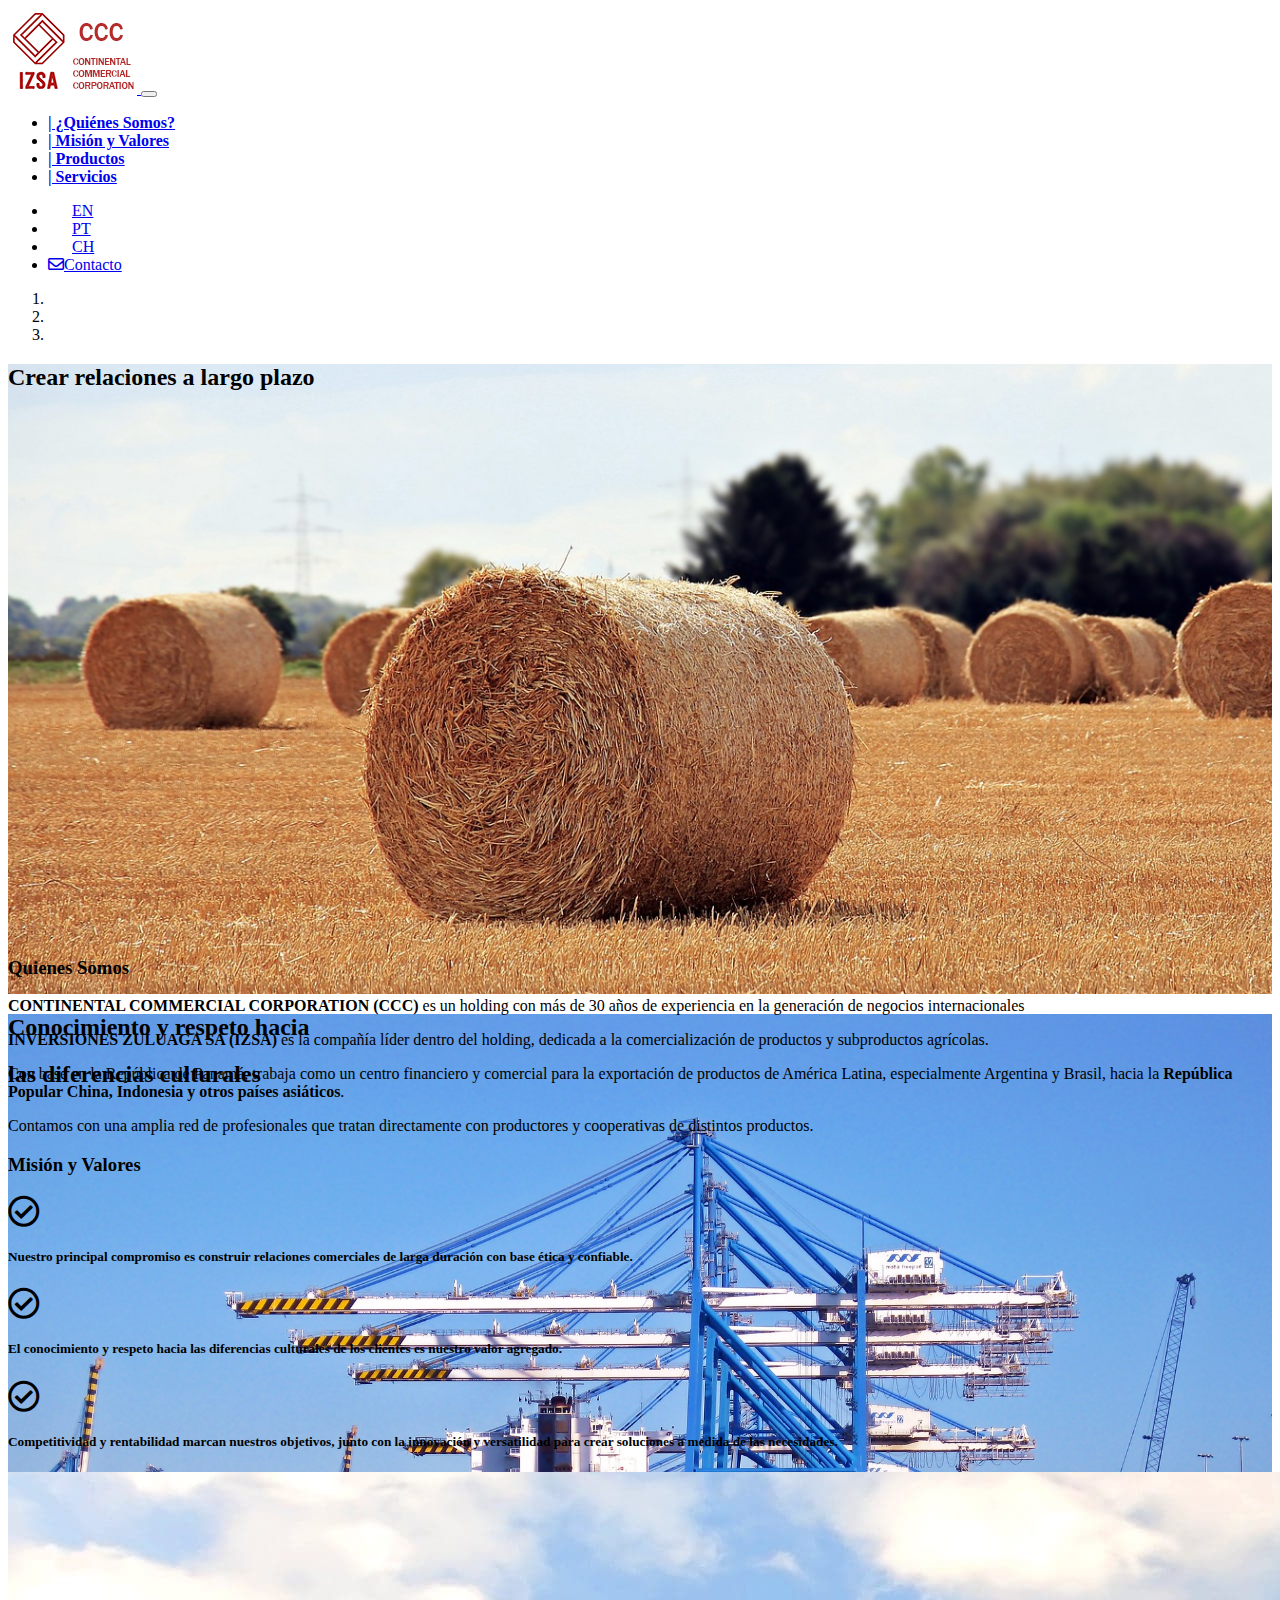
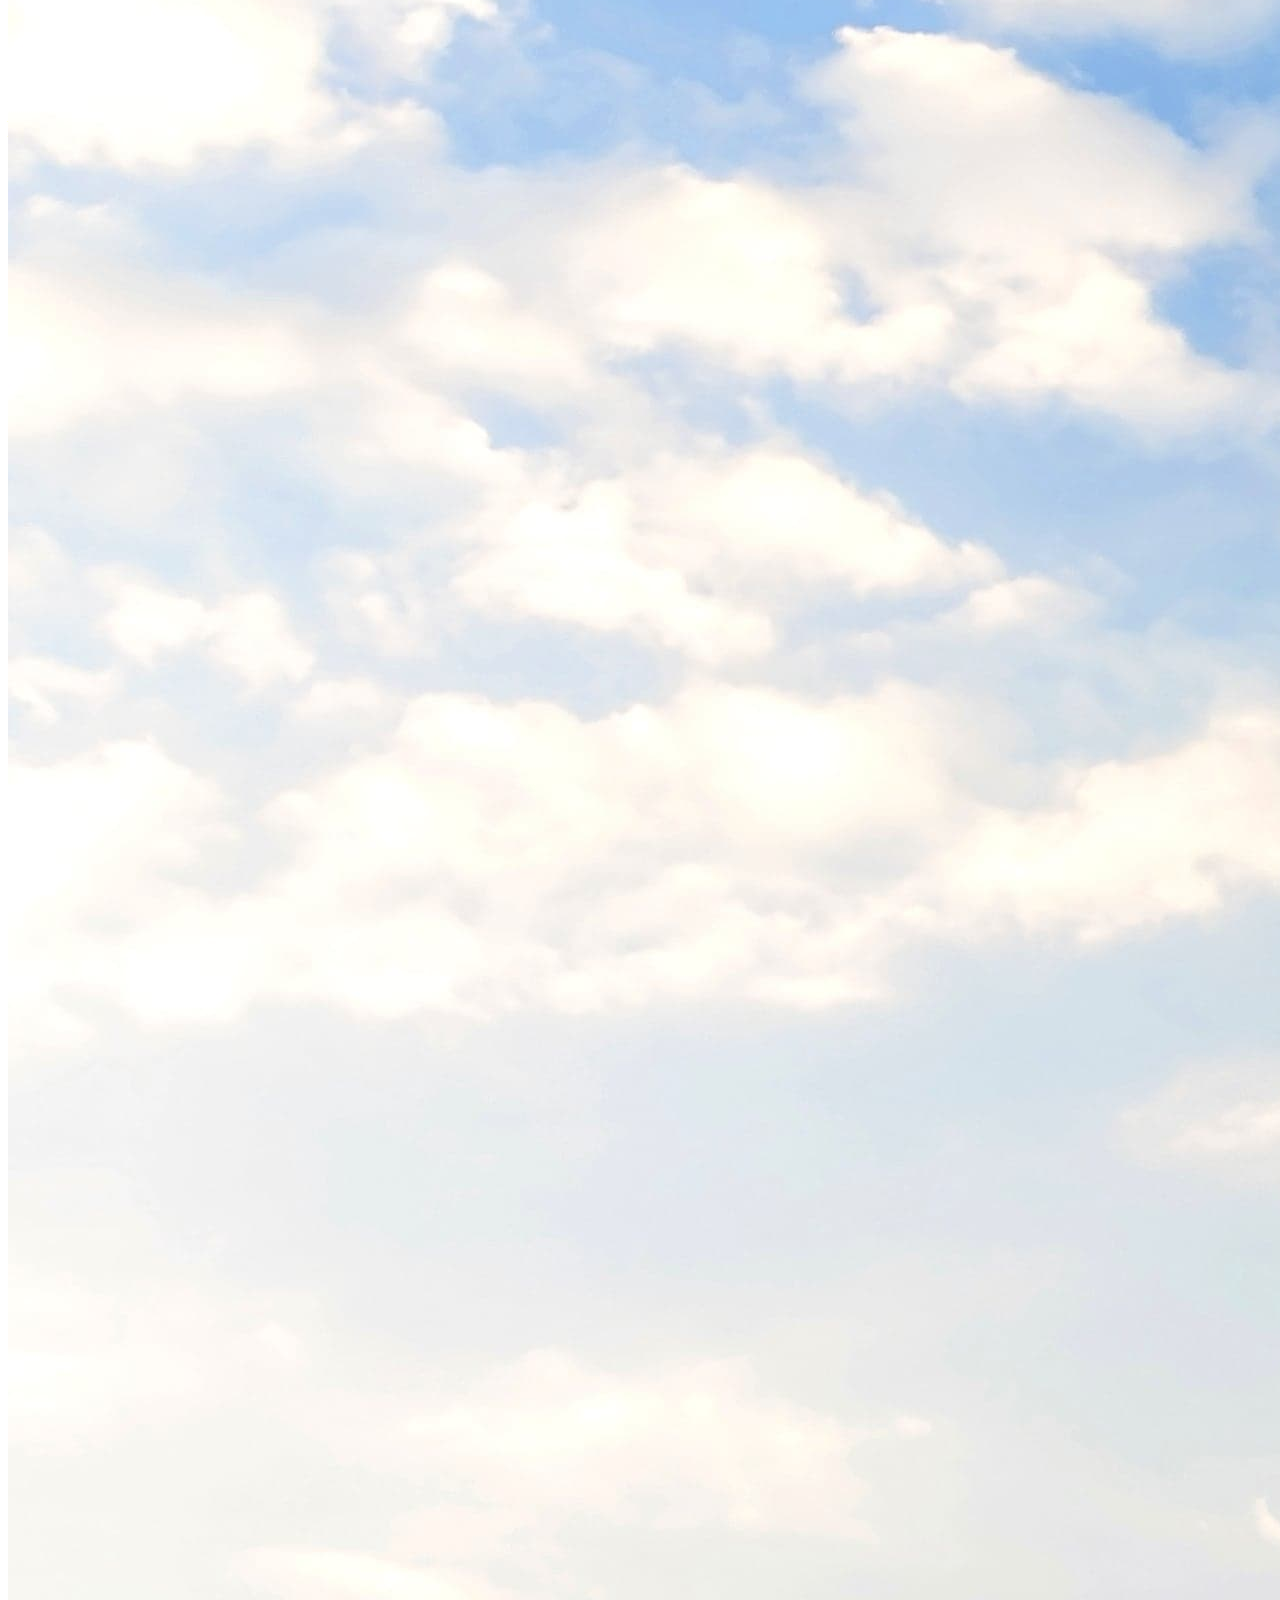
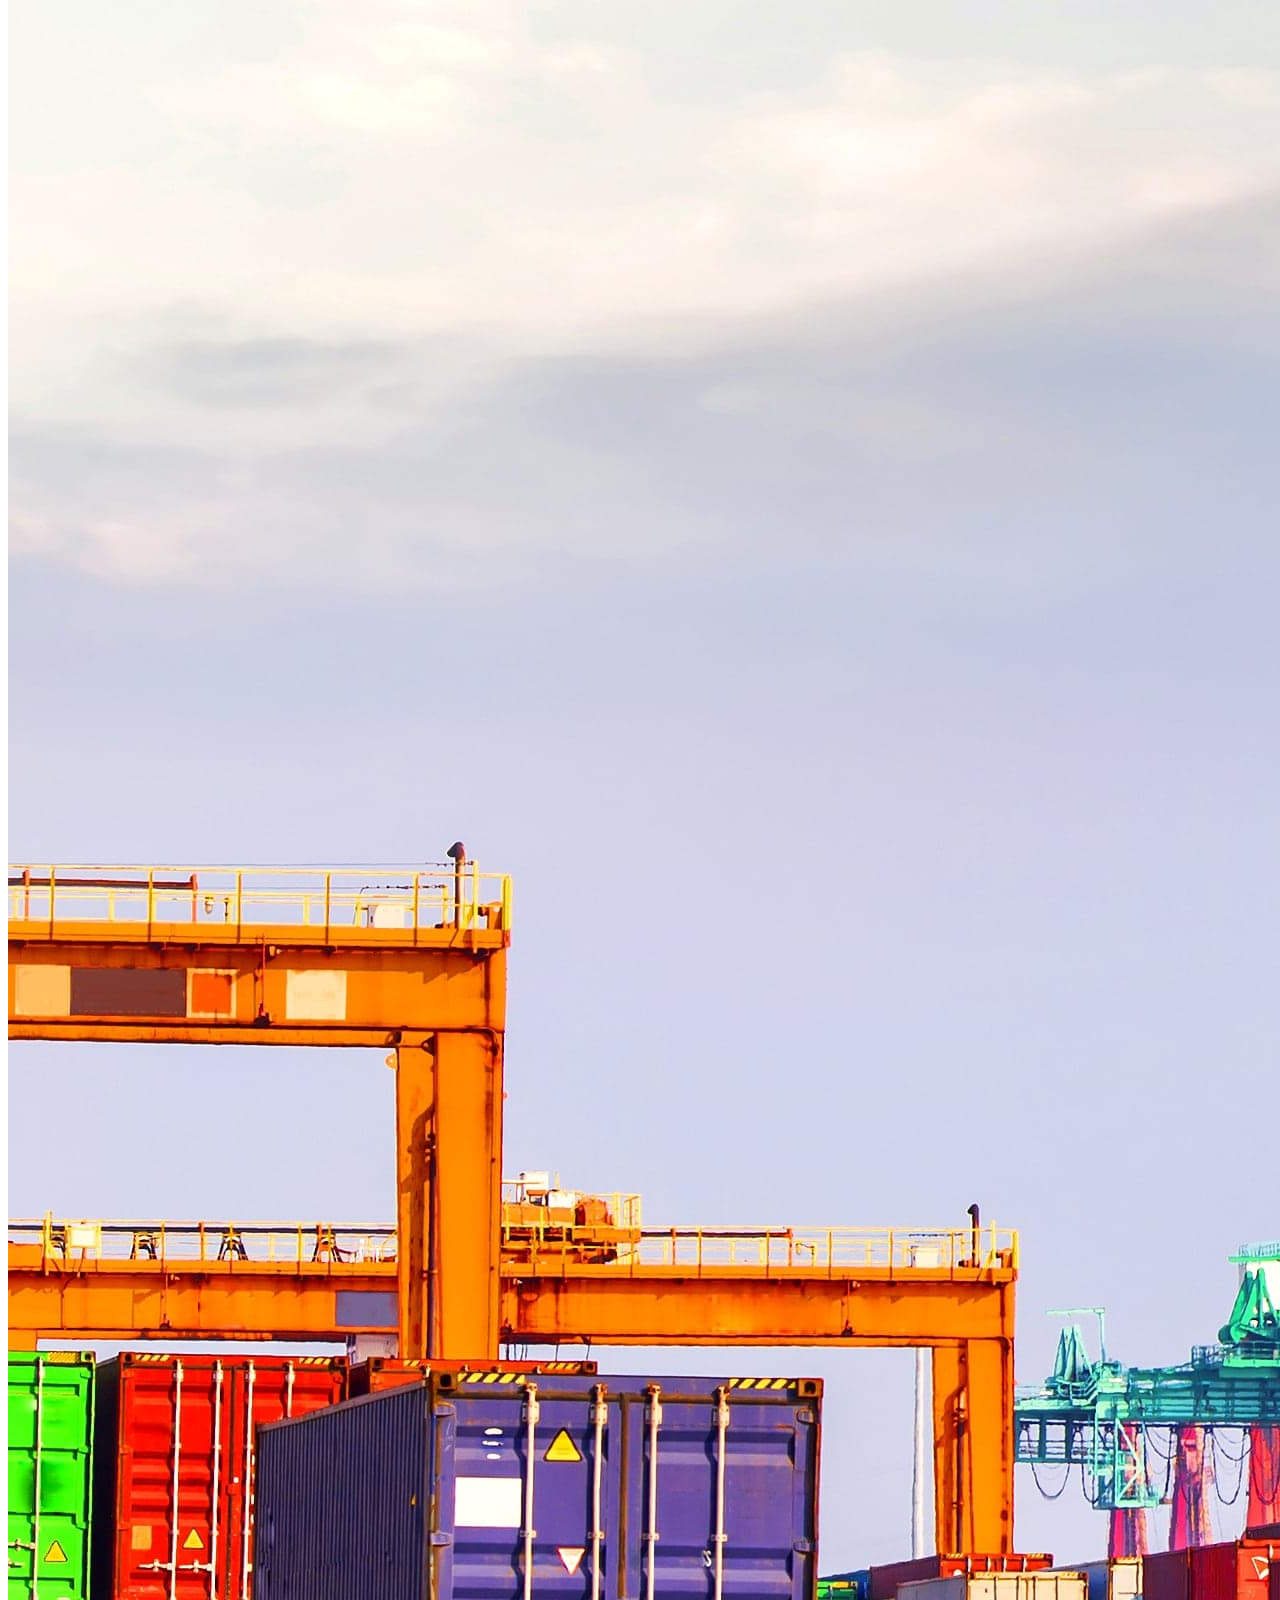
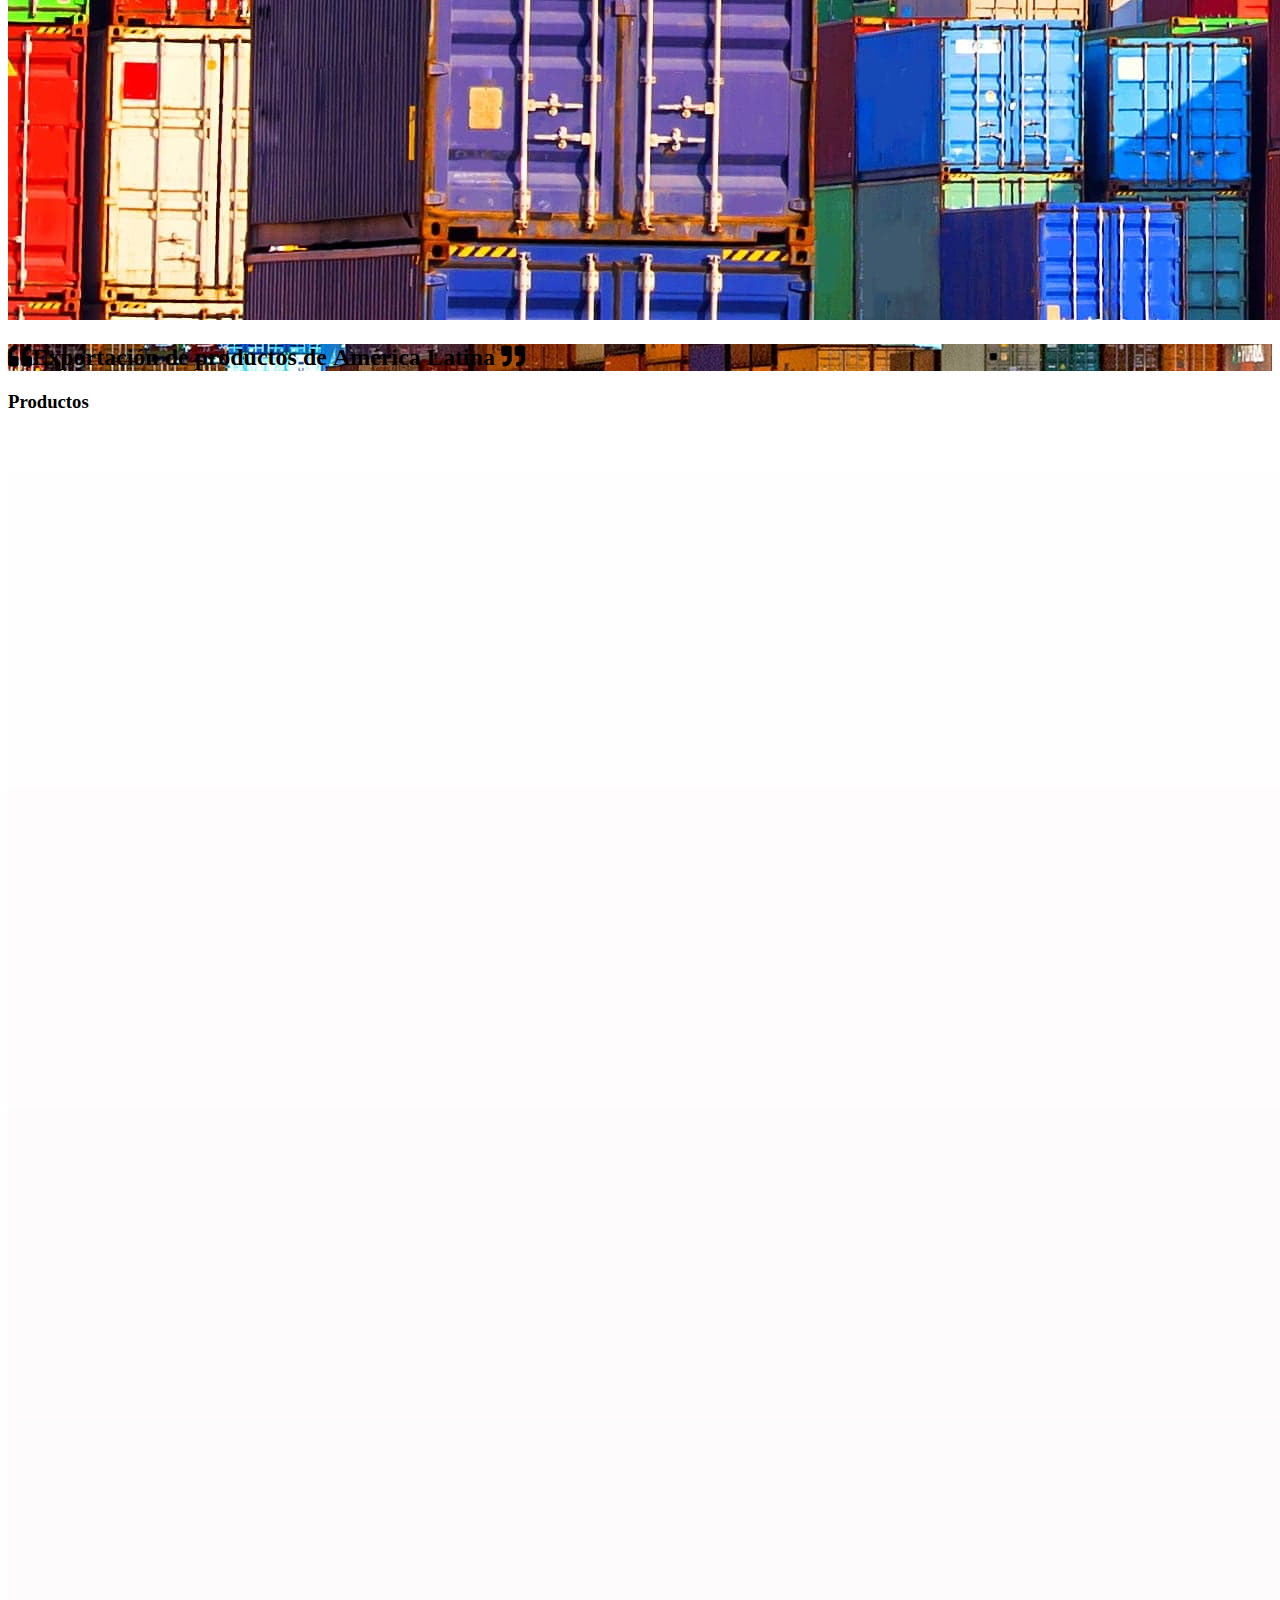
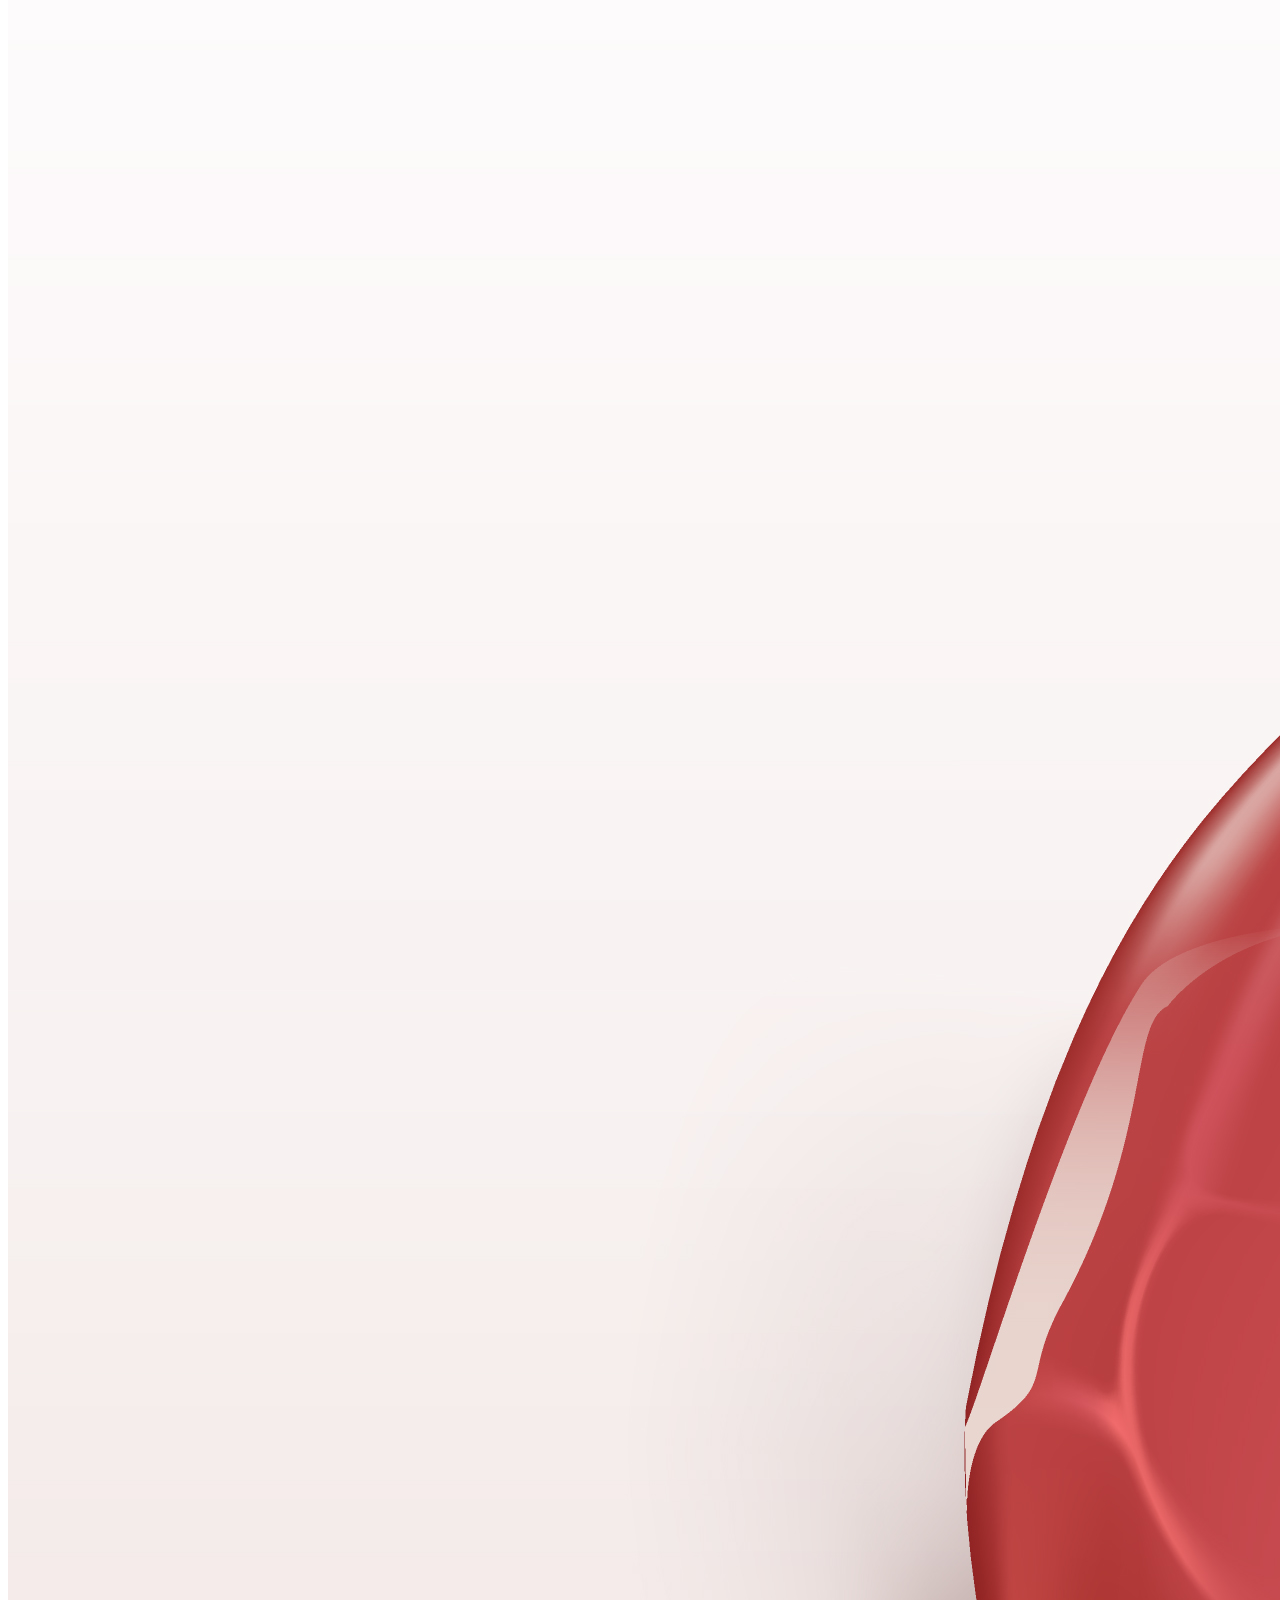
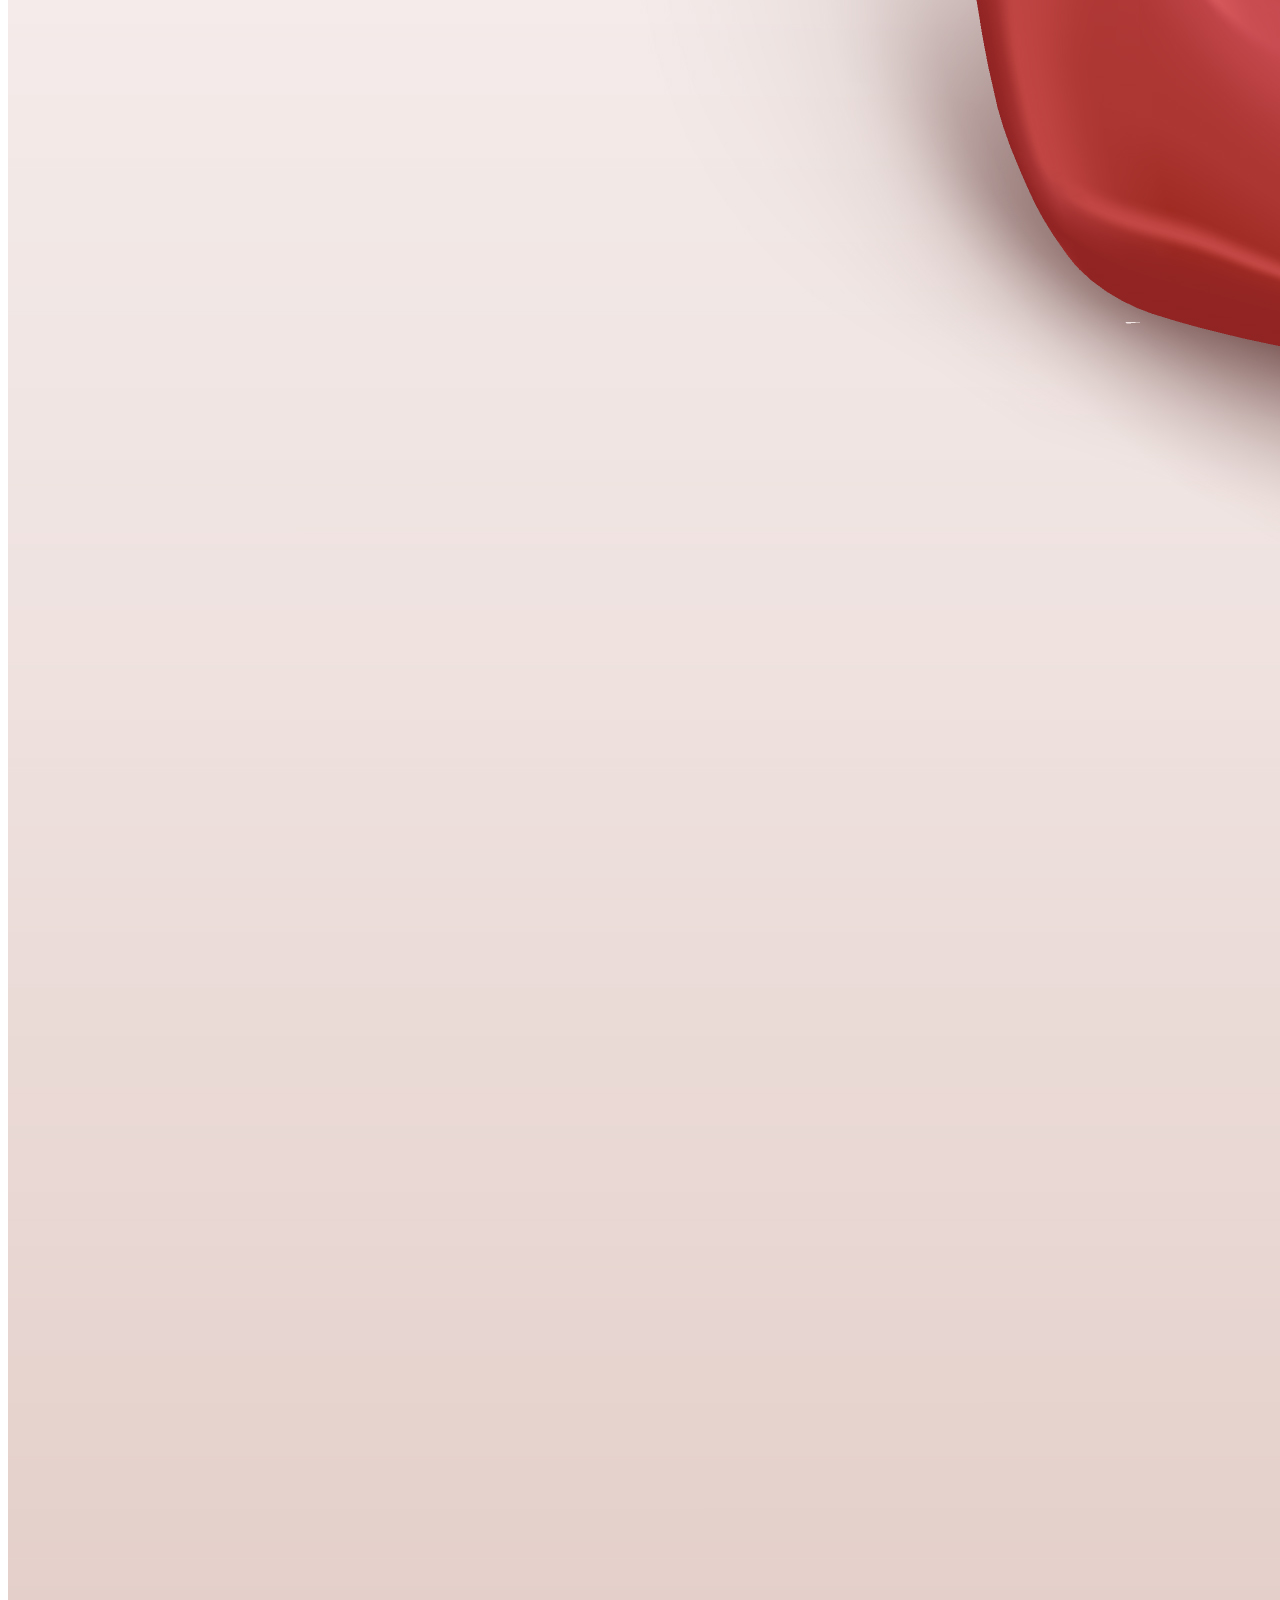
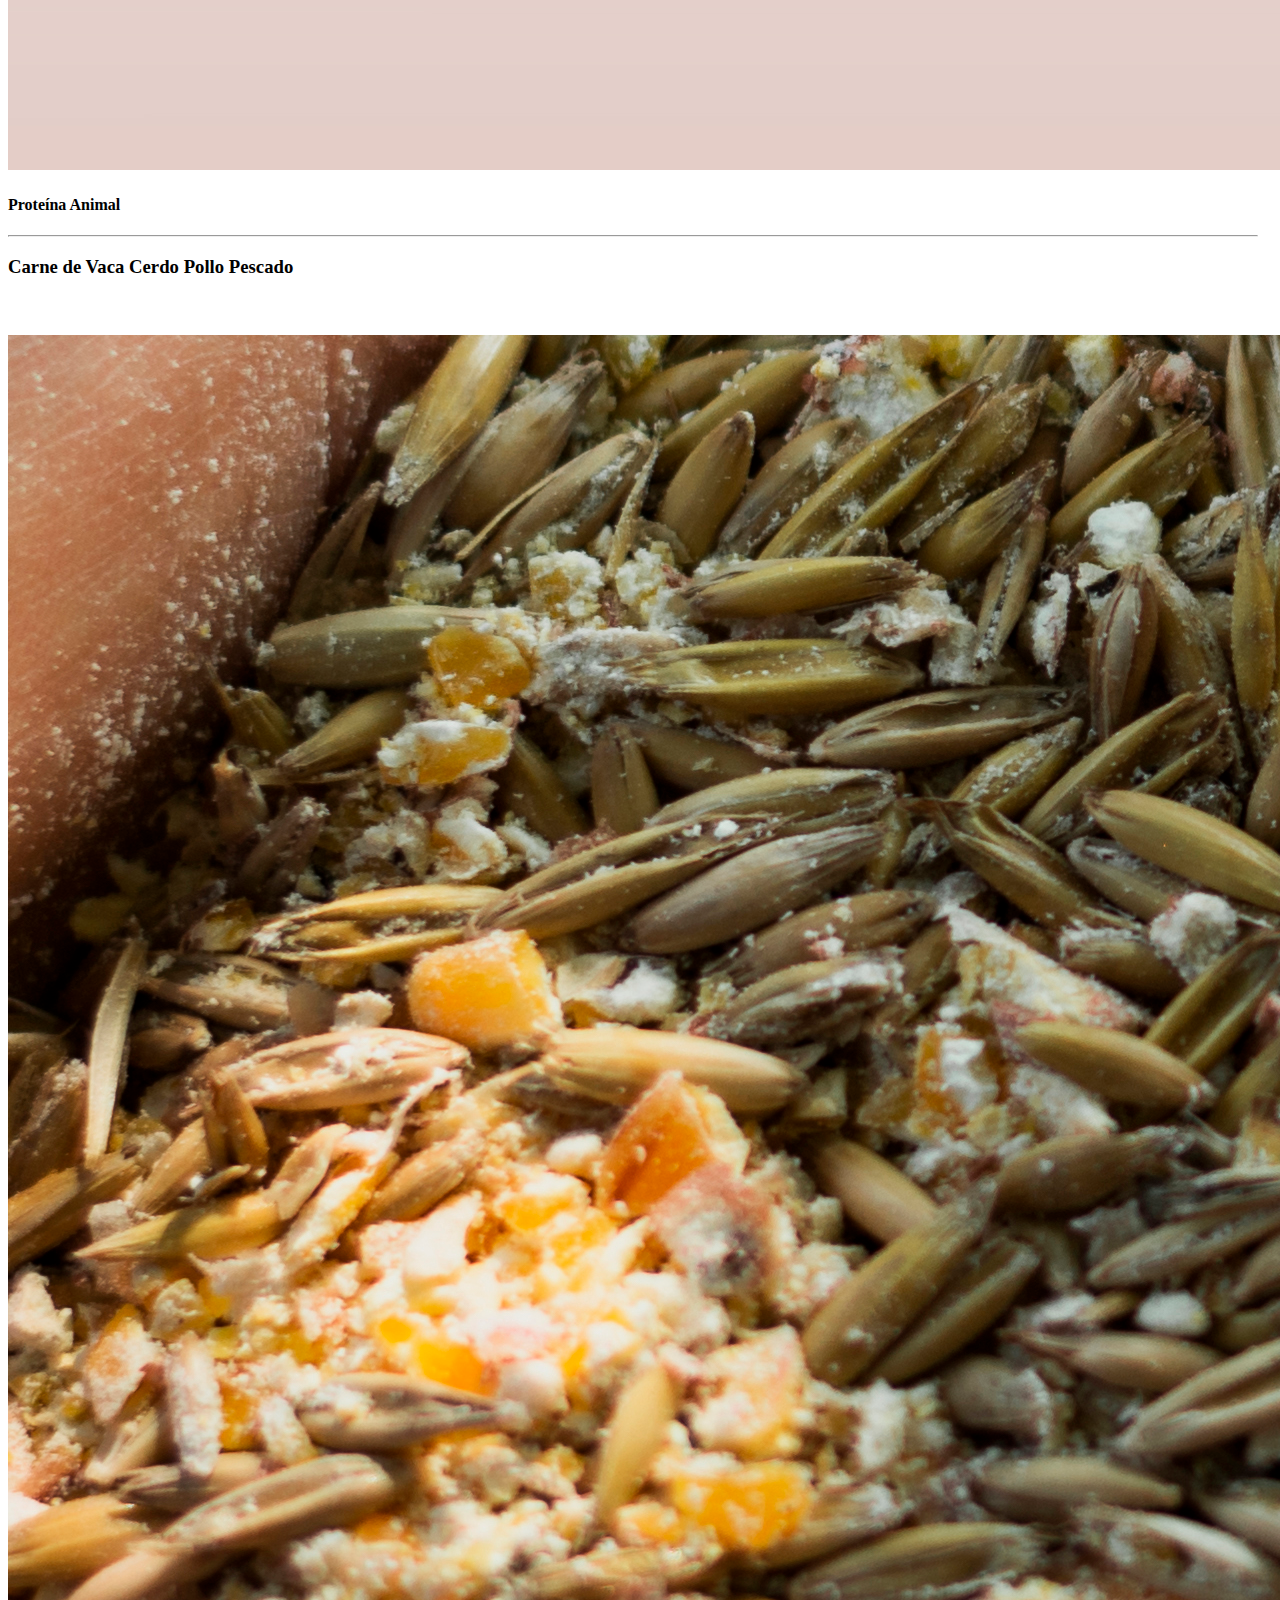
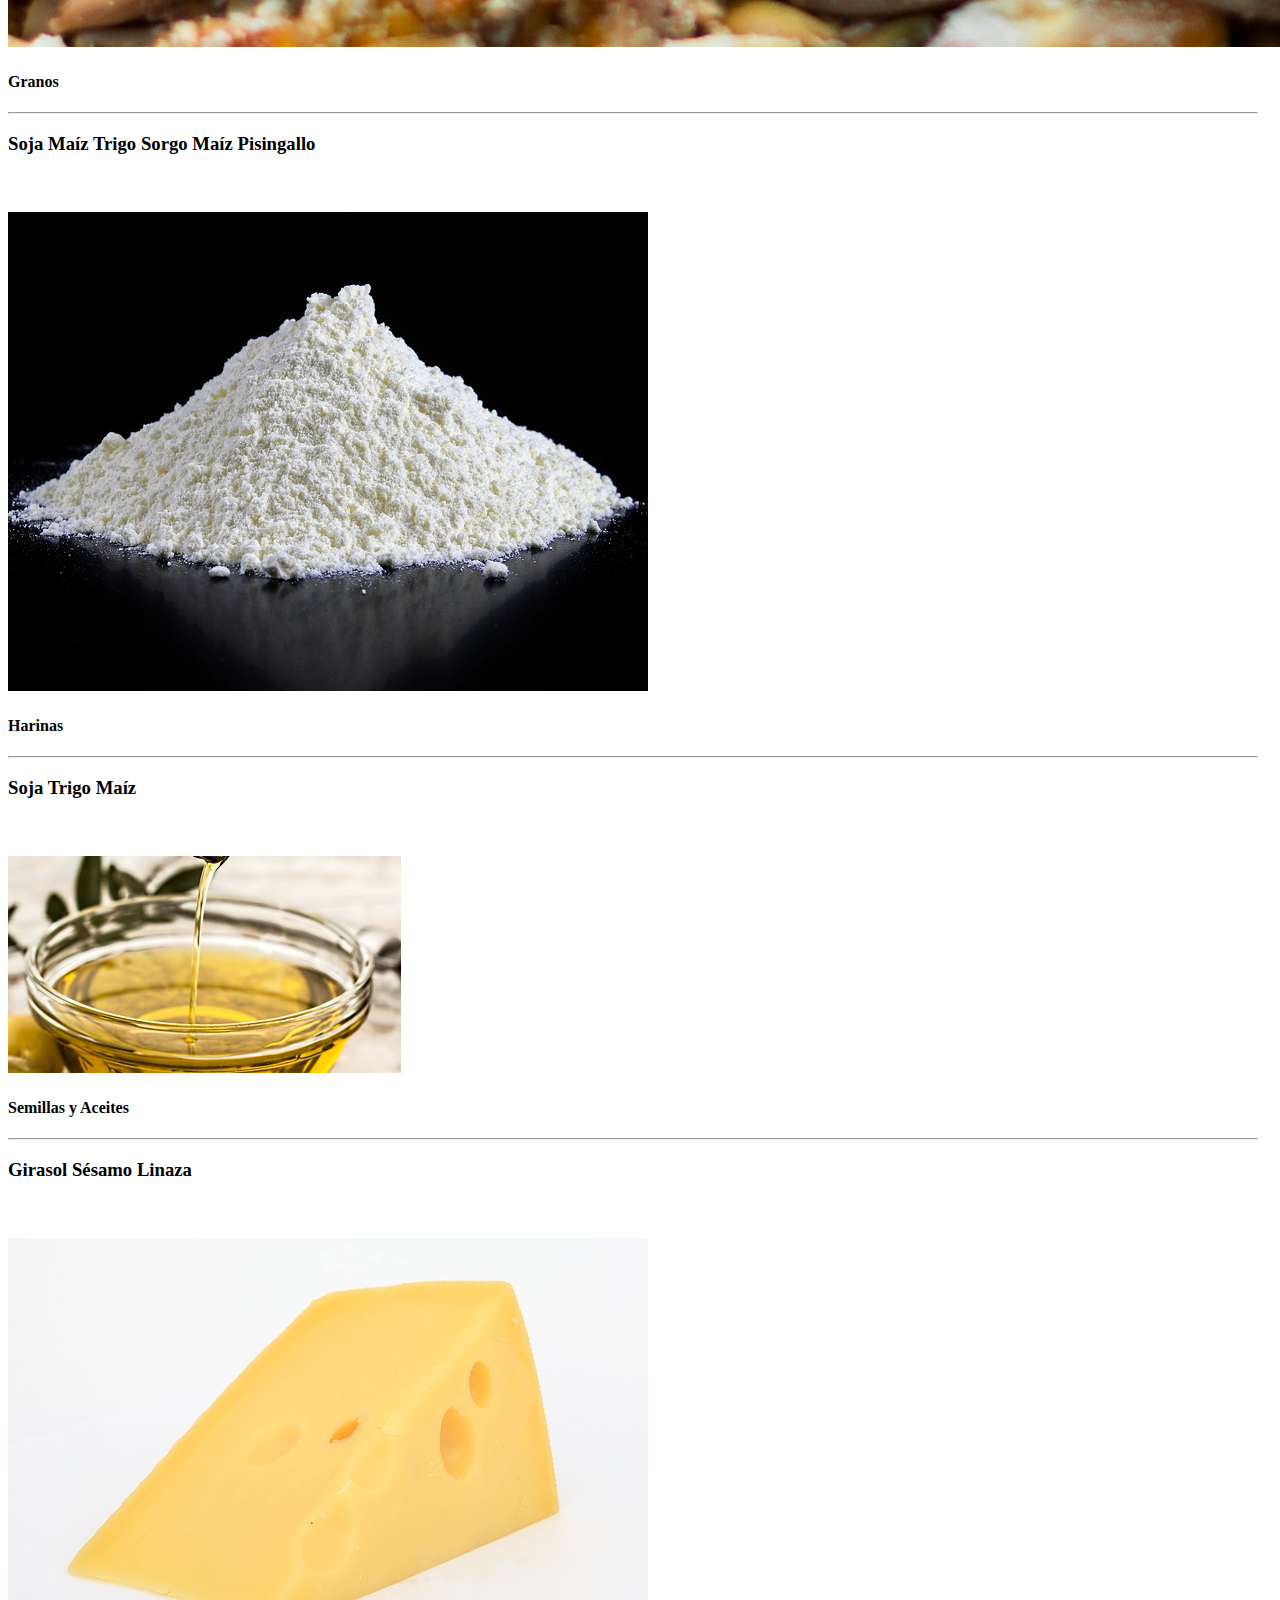
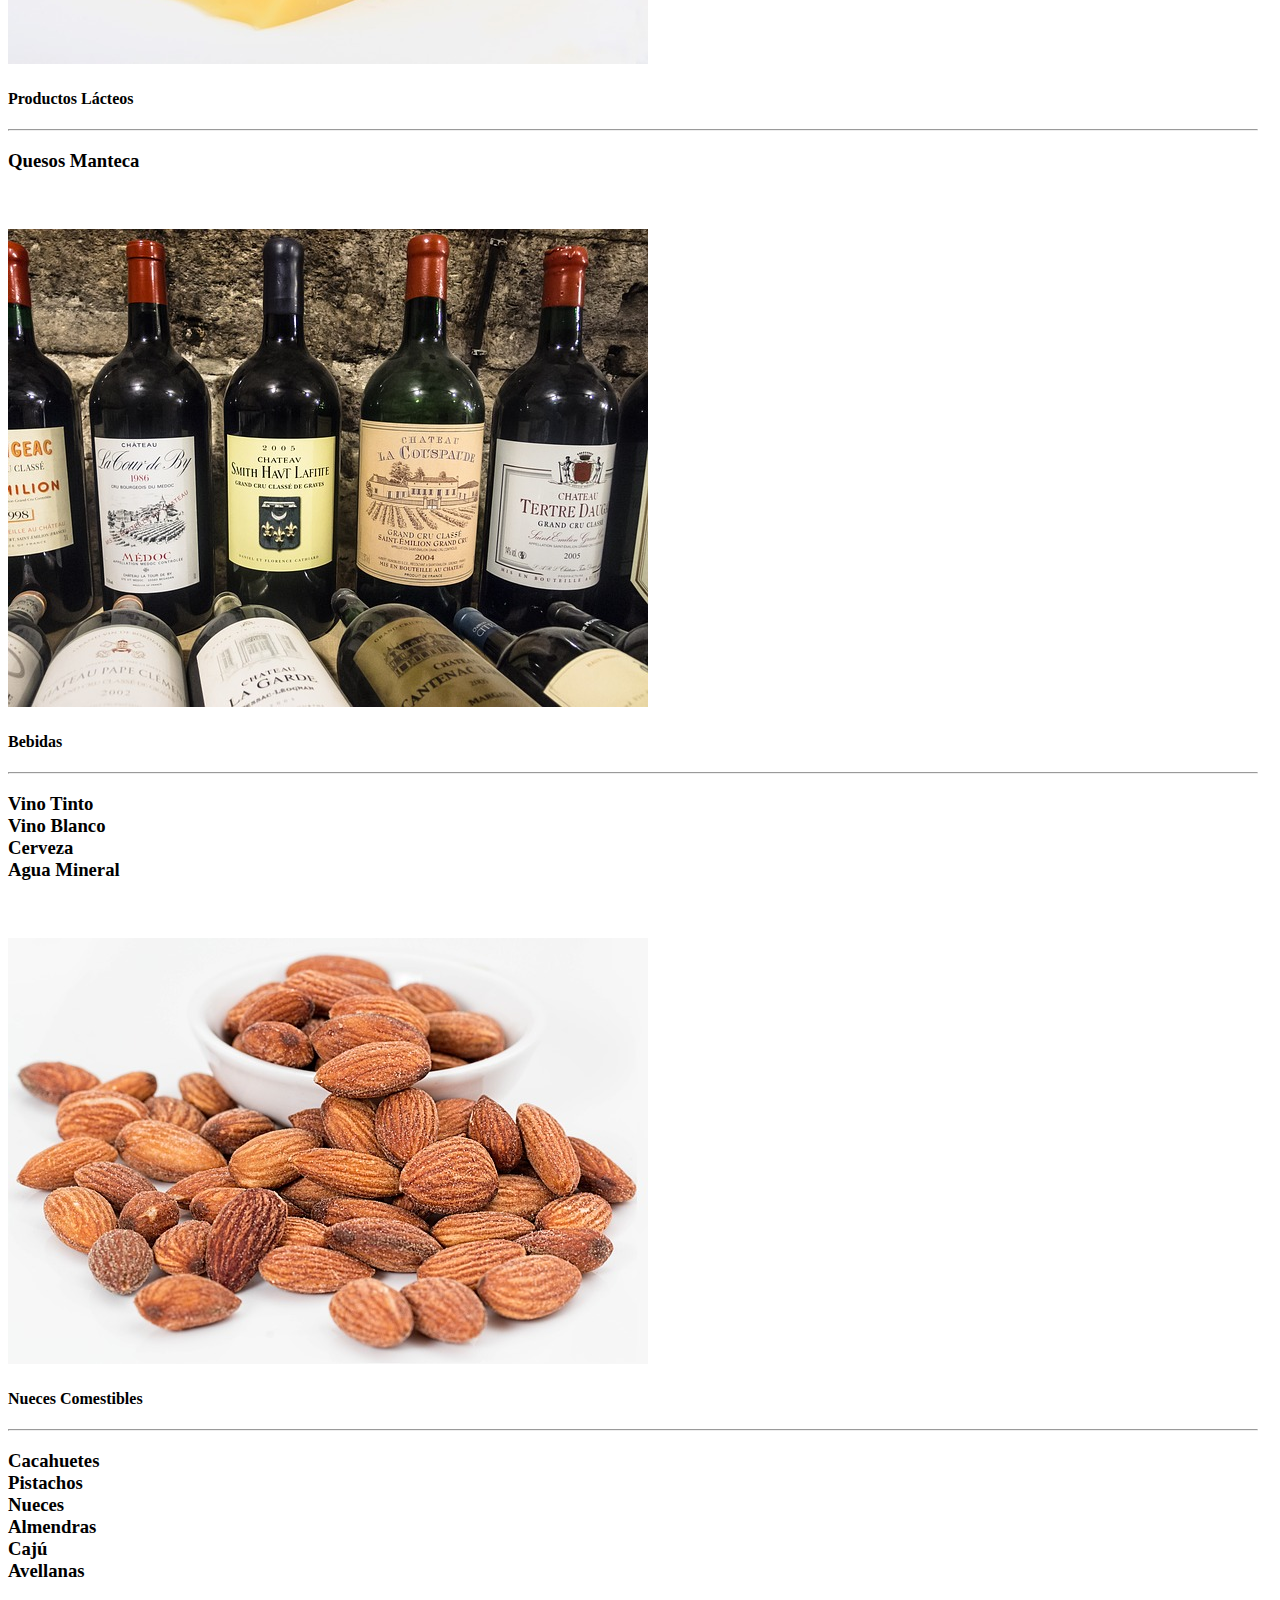
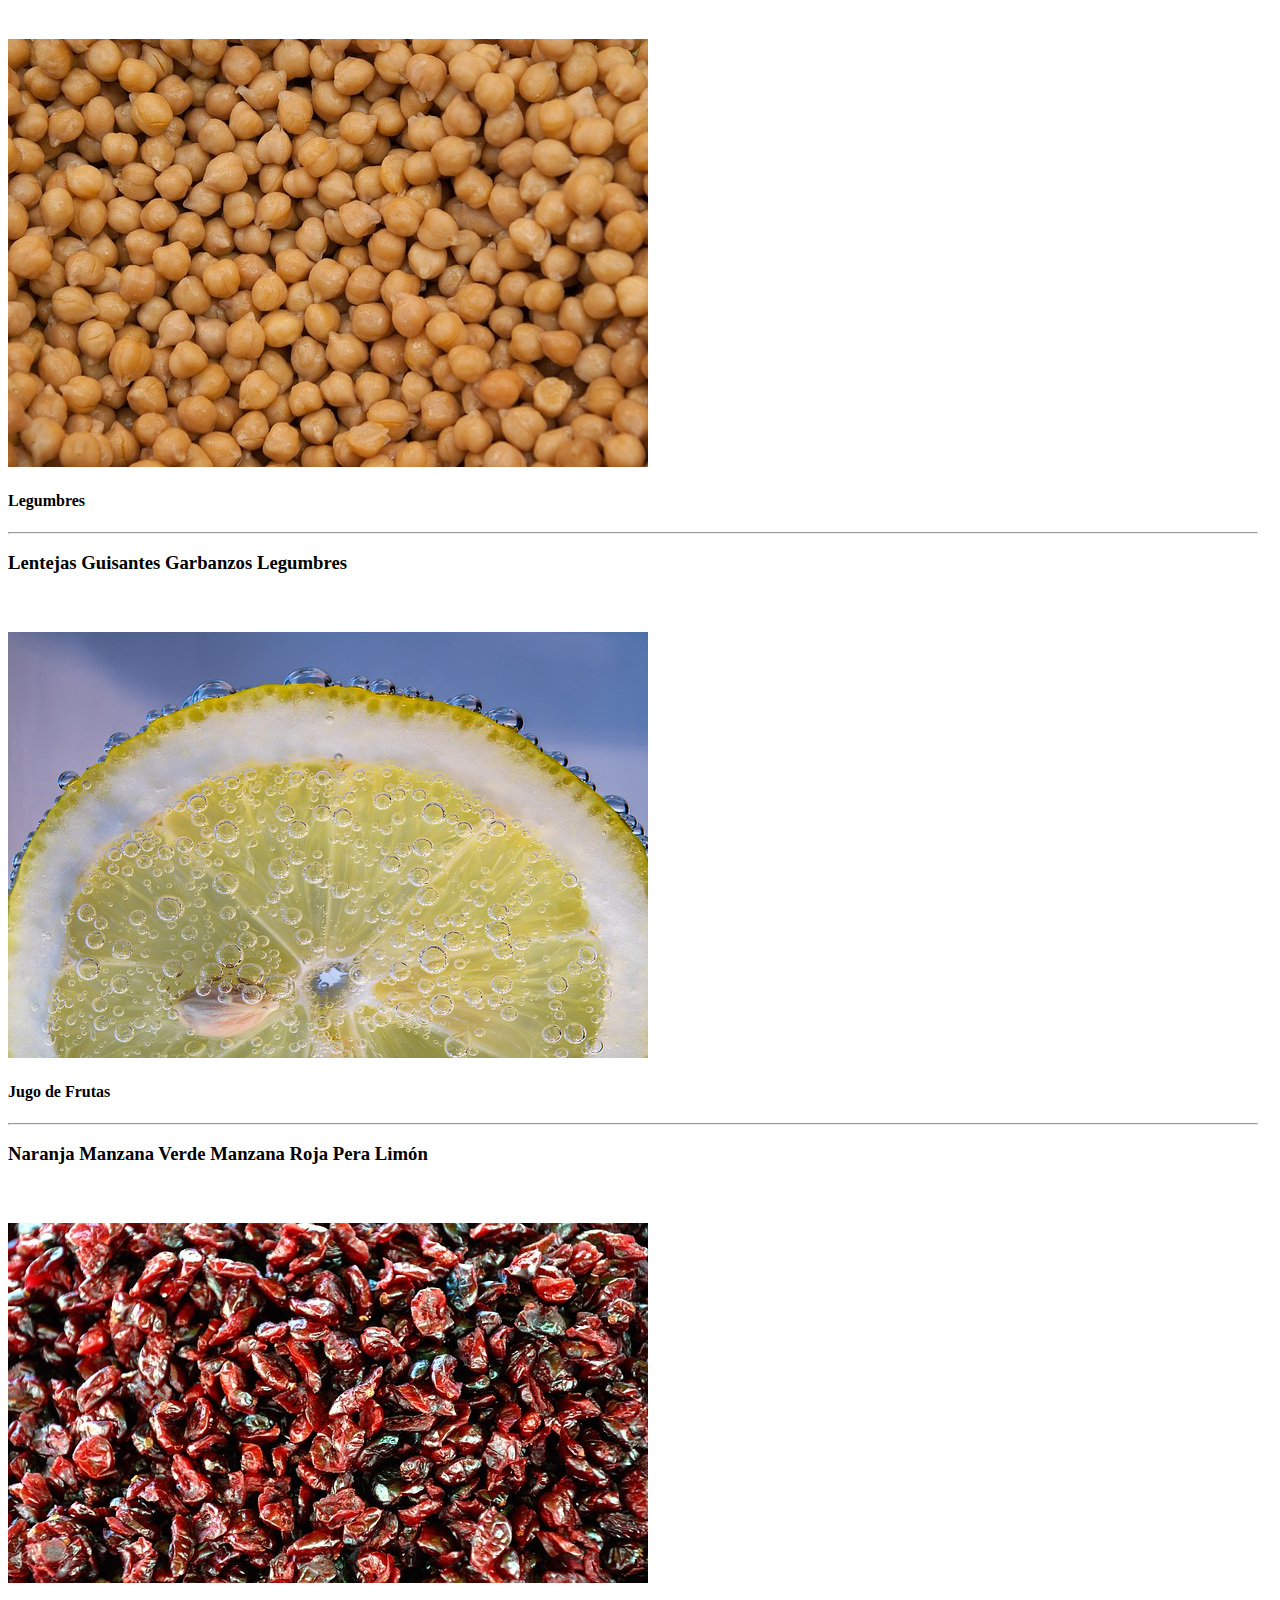
==== commit 728d4483: "h2 en carousel!!" ====
--- a/index.html
+++ b/index.html
@@ -153,9 +153,9 @@
 
             <!-- Content -->
             <div class="carousel-caption text-center white-text mb-3 wow fadeIn">
-              <h1>
+              <h2>
                 <strong>Crear relaciones a largo plazo</strong>
-              </h1>
+              </h2>
             </div>
             <!-- Content -->
 
@@ -175,12 +175,12 @@
 
             <!-- Content -->
             <div class="carousel-caption text-center white-text wow fadeIn">
-              <h1 class="mt-5">
+              <h2 class="mt-5">
                 <strong class="content-caption">Conocimiento y respeto hacia</strong>
-              </h1>
-              <h1>
+              </h2>
+              <h2>
                 <strong class="content-caption">las diferencias culturales</strong>
-              </h1>
+              </h2>
             </div>
             <!-- Content -->
 
@@ -200,12 +200,12 @@
 
             <!-- Content -->
             <div class="carousel-caption text-center white-text wow fadeIn">
-              <h1>
+              <h2>
                 <strong>Innovación y versatilidad</strong>
-              </h1>
-              <h1>
+              </h2>
+              <h2>
                 <strong>para crear soluciones a medida</strong>
-              </h1>
+              </h2>
 
             </div>
             <!-- Content -->
@@ -253,7 +253,7 @@
           <!--Grid column-->
 
           <!--Grid column-->
-          <div class="col-md-6 mb-4">
+          <div class="col-md-6 mb-4 text-center">
 
             <!-- Main heading -->
             <h3 id="quienesSomos" class="h3 mb-3">Quienes Somos</h3>
@@ -280,7 +280,7 @@
         <div class="row wow fadeIn">
 
           <!--Grid column-->
-          <div class="col-lg-6 col-md-12 px-4">
+          <div class="col-lg-6 col-md-12 px-4 text-center">
 
             <!--First row-->
             <div class="row pb-3">
@@ -337,7 +337,7 @@
     </div>
 
       <!-- Streak Section -->
-      <div class="streak streak-md streak-photo mt-3" style="background-image:url('img/streaks/streak-cargero.jpg')">
+      <div class="streak streak-md streak-photo mt-3 text-center" style="background-image:url('img/streaks/streak-cargero.jpg')">
 
         <div class="flex-center white-text pattern-1" style="background-attachment: f">
             <h2 class="h1-responsive"><i class="fas fa-quote-left" aria-hidden="true"></i>Exportación de productos de <strong>América Latina</strong>
@@ -848,10 +848,10 @@
                                                     background-attachment: fixed;">
             <div class="text-white row text-center my-4 px-4">
               <!-- Section title -->
-              <h2 id="servicios" class="text-left text-uppercase font-weight-bold my-5 pt-3 wow fadeIn" data-wow-delay="0.2s">
+              <h2 id="servicios" class="text-uppercase font-weight-bold my-5 pt-3 wow fadeIn" data-wow-delay="0.2s">
                 Nuestros Servicios</h2>
-              <span class="text-left mb-5">Nuestro servicio de trader crea relaciones a largo plazo y confiabilidad entre importadores y exportadores de lugares lejanos y culturas distintas. </span>
-              <span class="text-left mb-5">Prestamos servicios de asesoría y conocimiento actualizado de los mercados internacionales y de las regulaciones y normativas de cada mercado, para lograr negocios fructíferos para nuestros clientes.</span>
+              <span class="mb-5">Nuestro servicio de trader crea relaciones a largo plazo y confiabilidad entre importadores y exportadores de lugares lejanos y culturas distintas. </span>
+              <span class="mb-5">Prestamos servicios de asesoría y conocimiento actualizado de los mercados internacionales y de las regulaciones y normativas de cada mercado, para lograr negocios fructíferos para nuestros clientes.</span>
             </div>
              <!-- First row -->
             <div class="row text-center text-white">
@@ -1092,7 +1092,7 @@
   <!--Main layout-->
 
   <!--Footer-->
-  <footer class="page-footer text-center font-small  wow fadeIn">
+  <footer class="page-footer text-center font-small  wow fadeIn" style="background-color: #b50b0b;">
     <!--Copyright-->
     <div class="footer-copyright py-3">
       © IZSA 2019
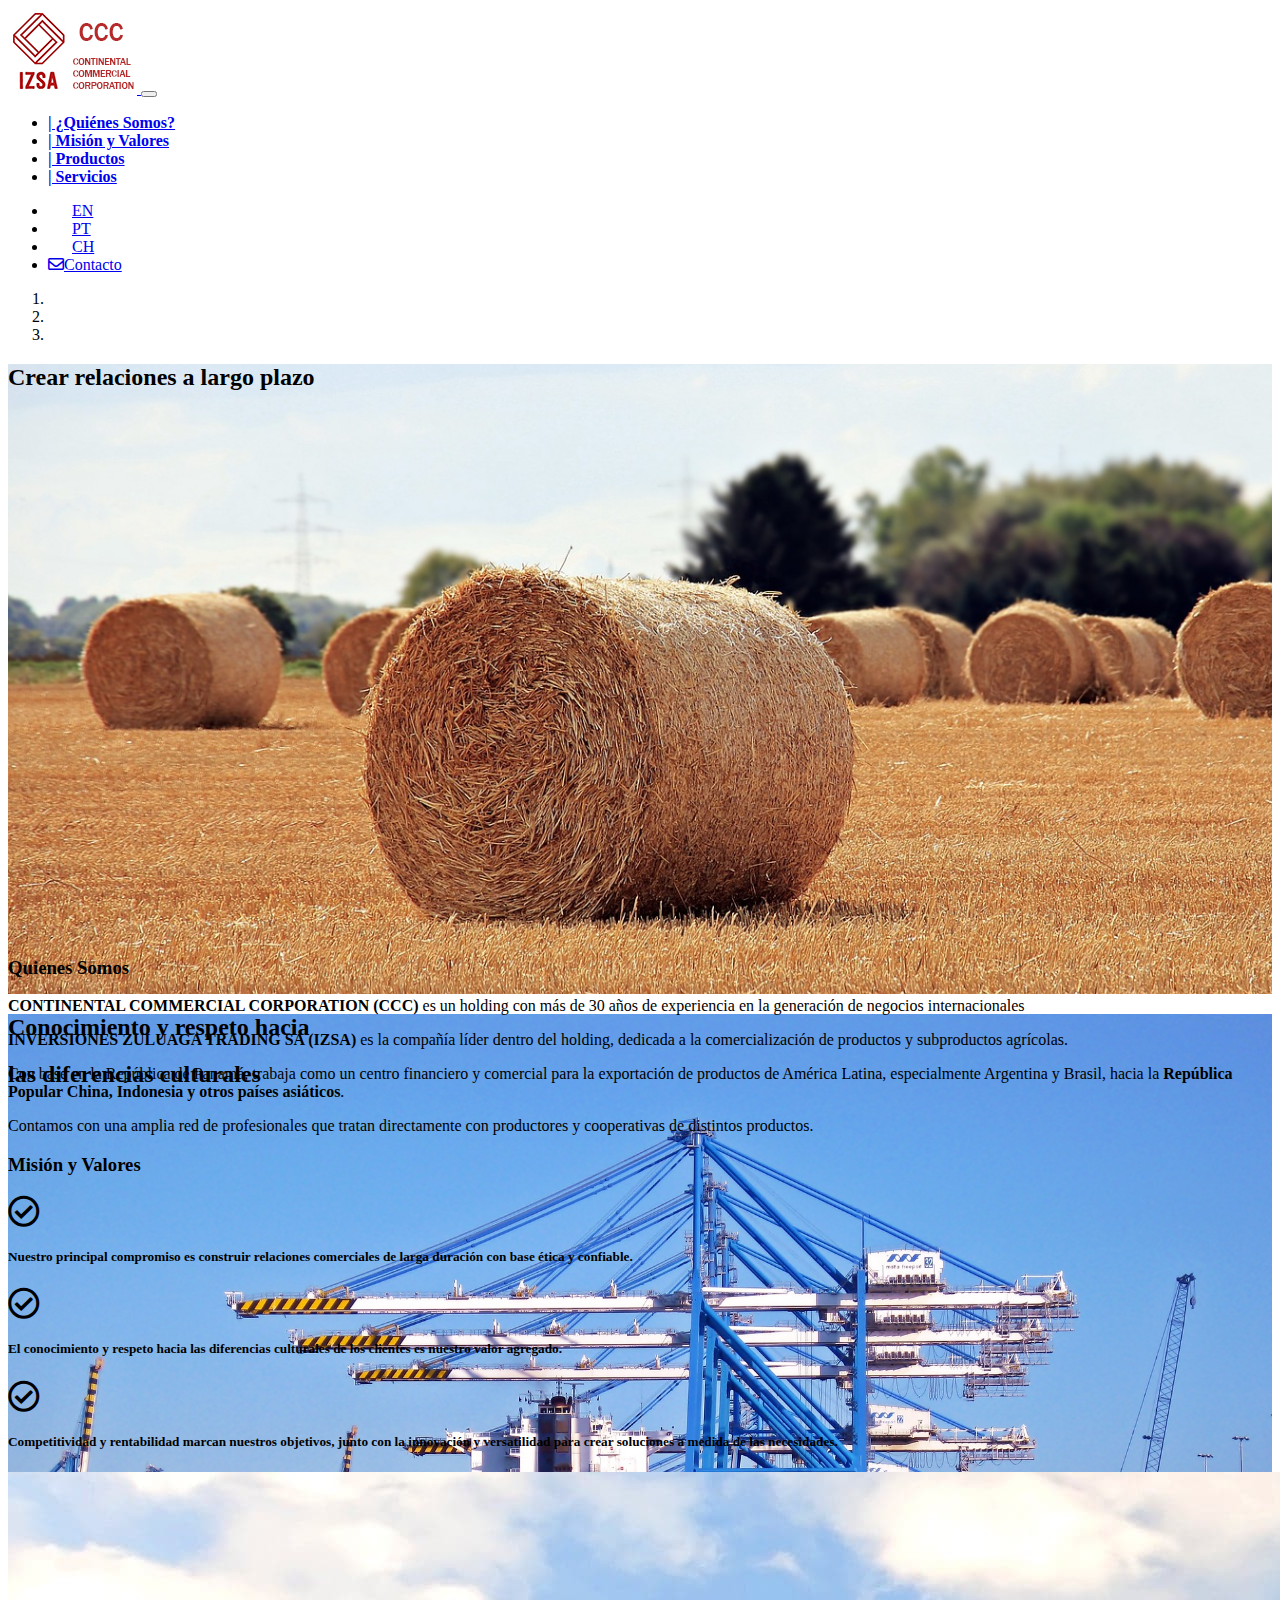
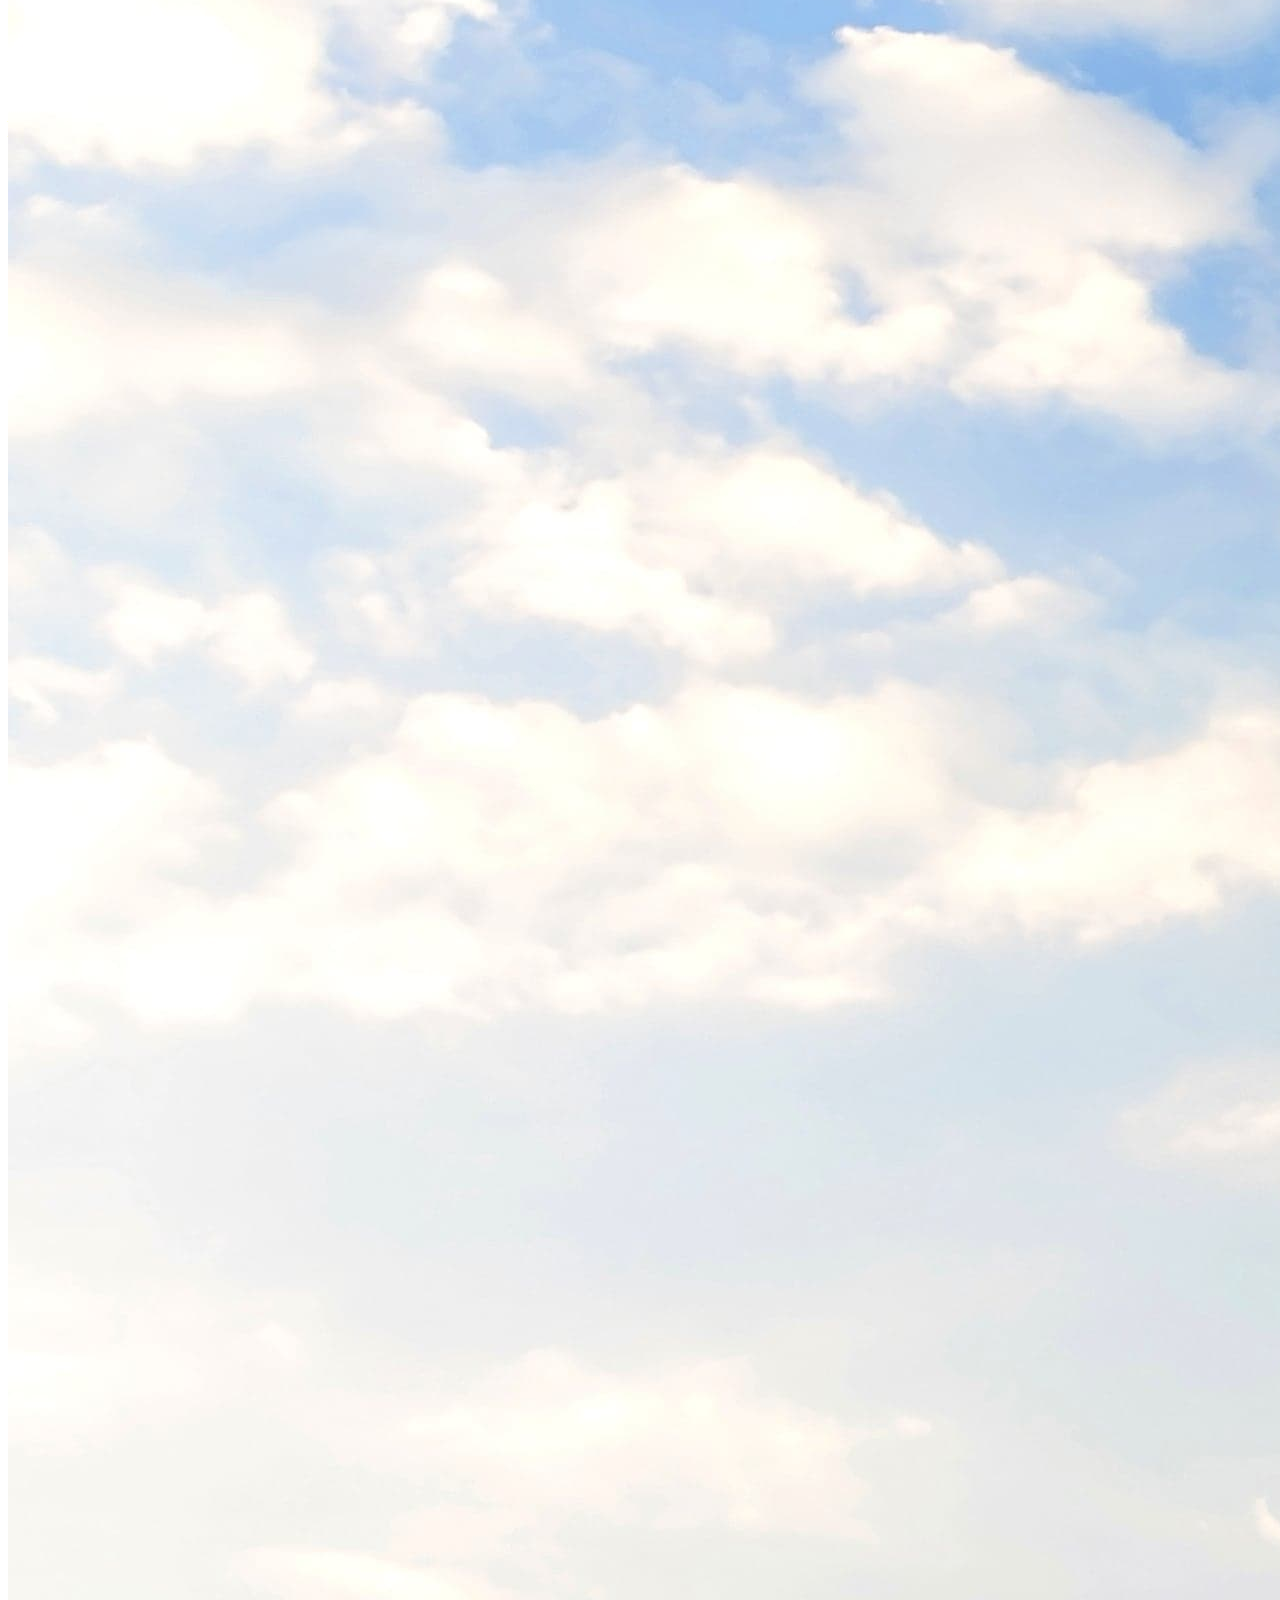
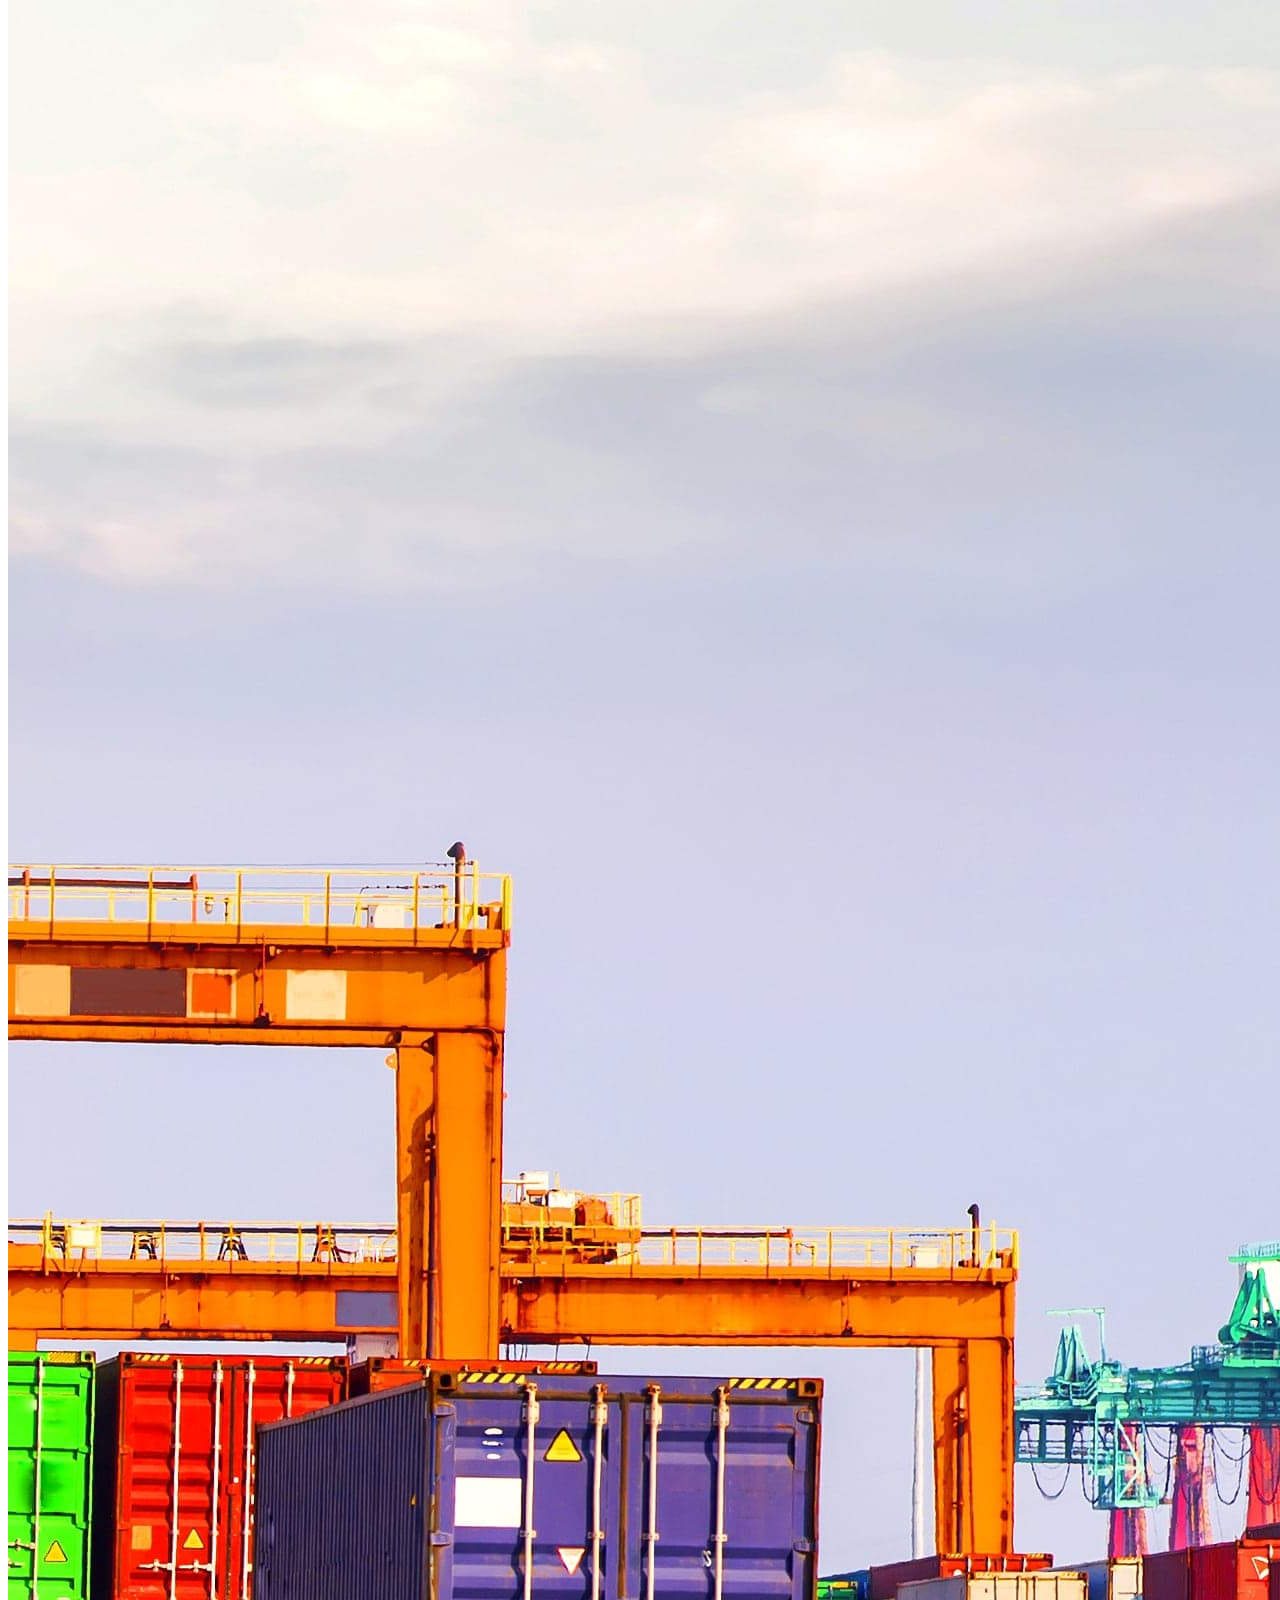
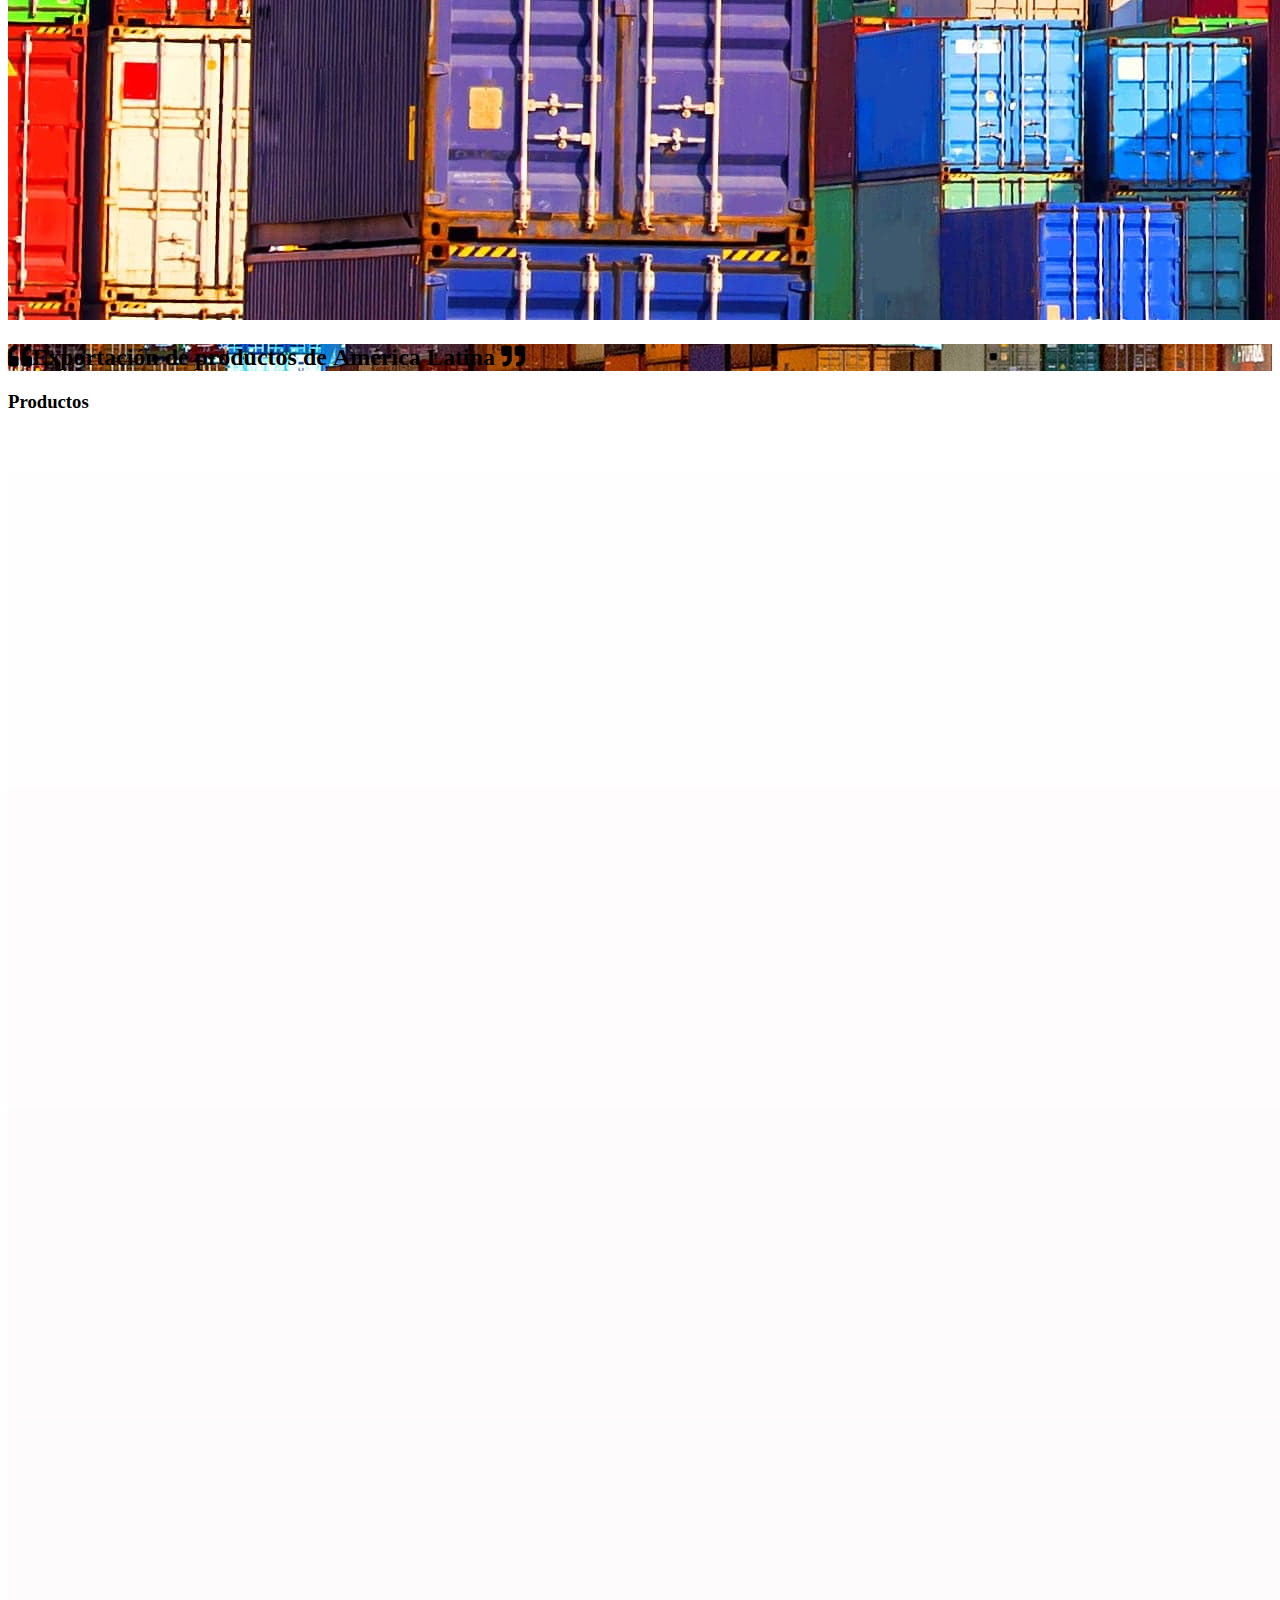
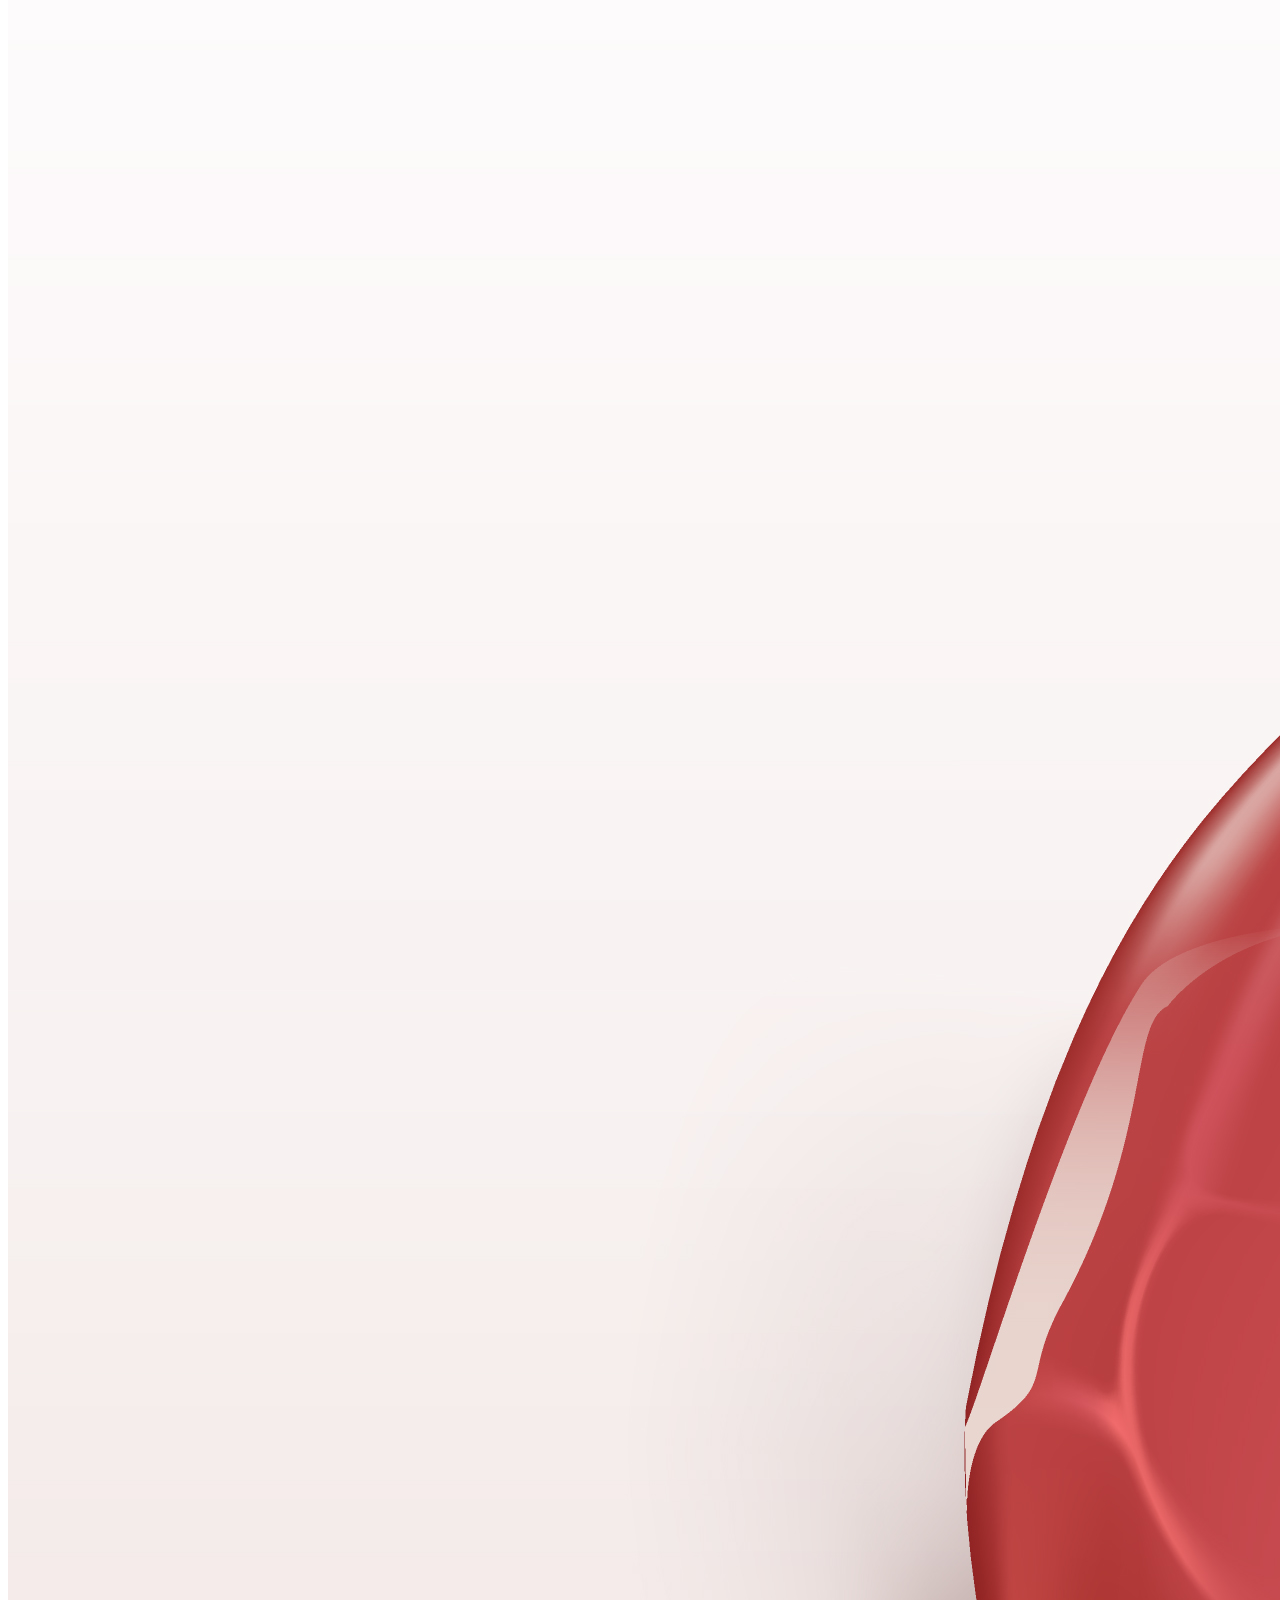
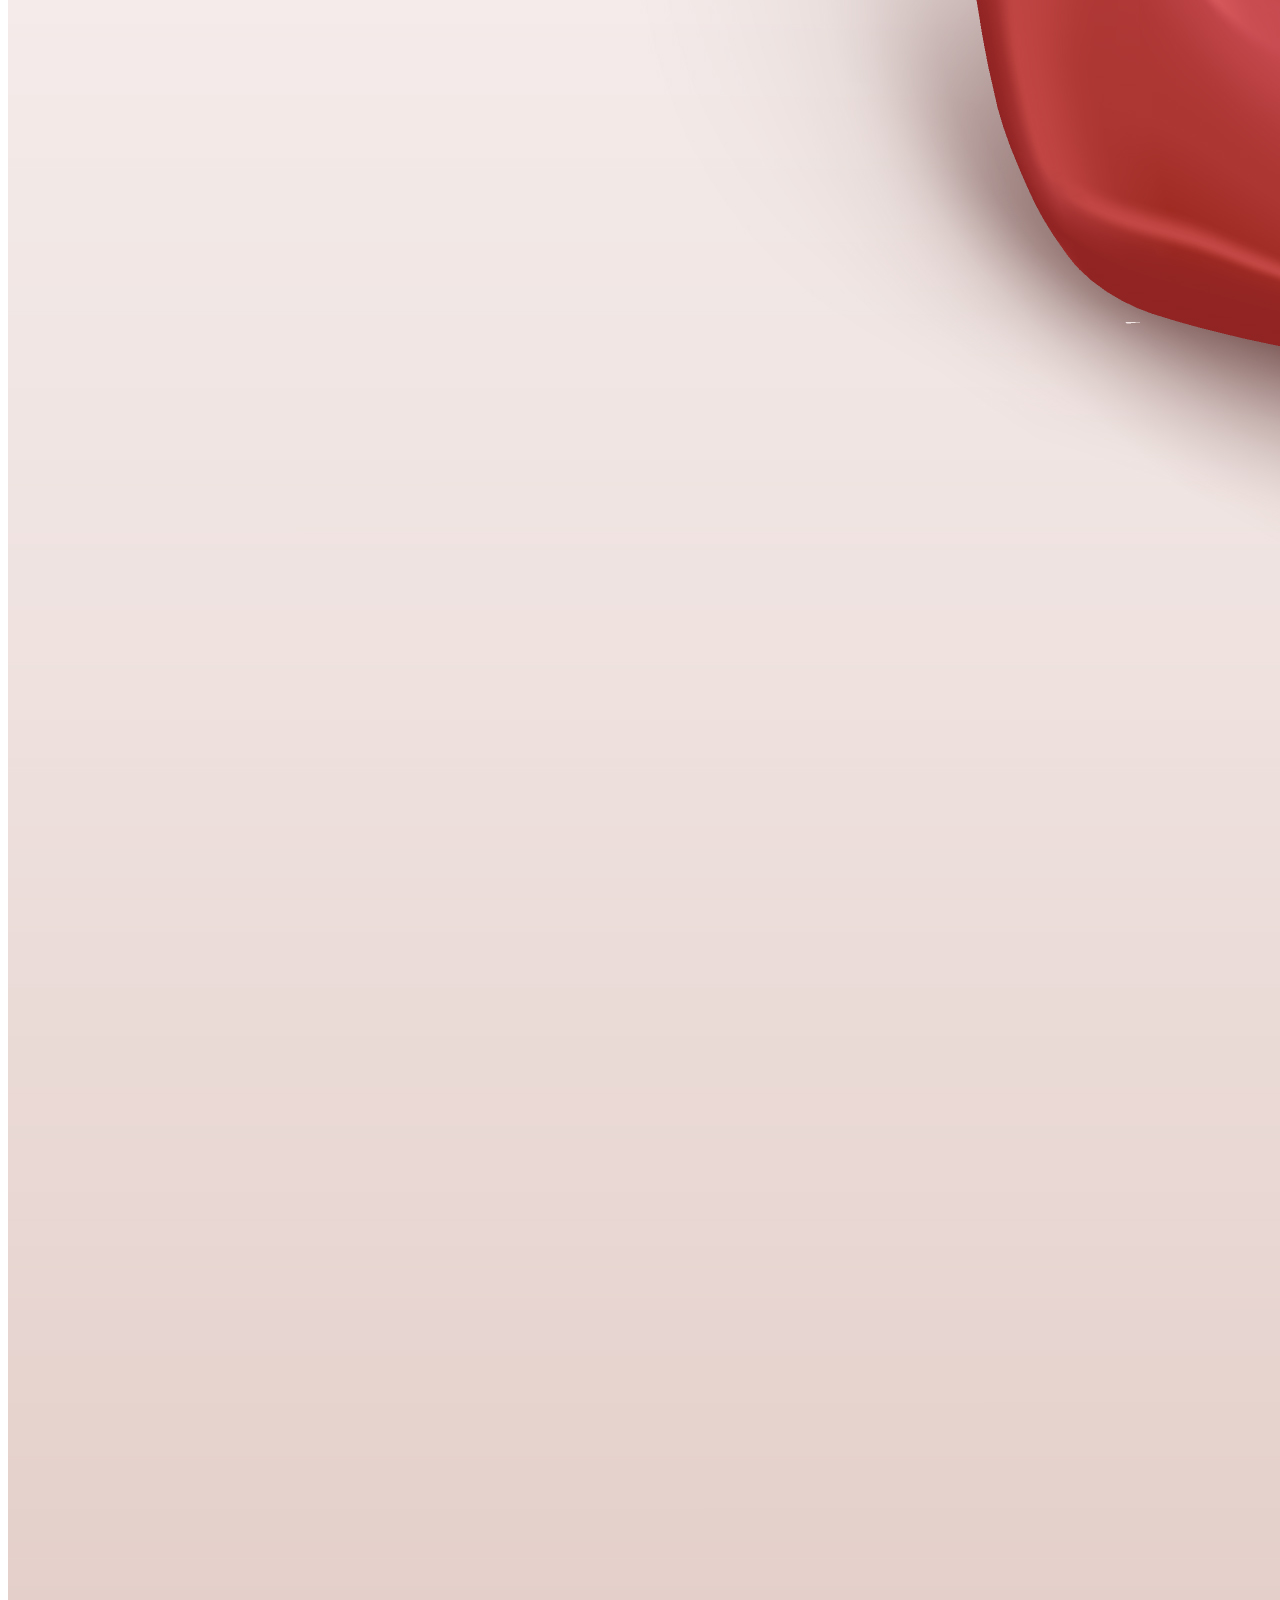
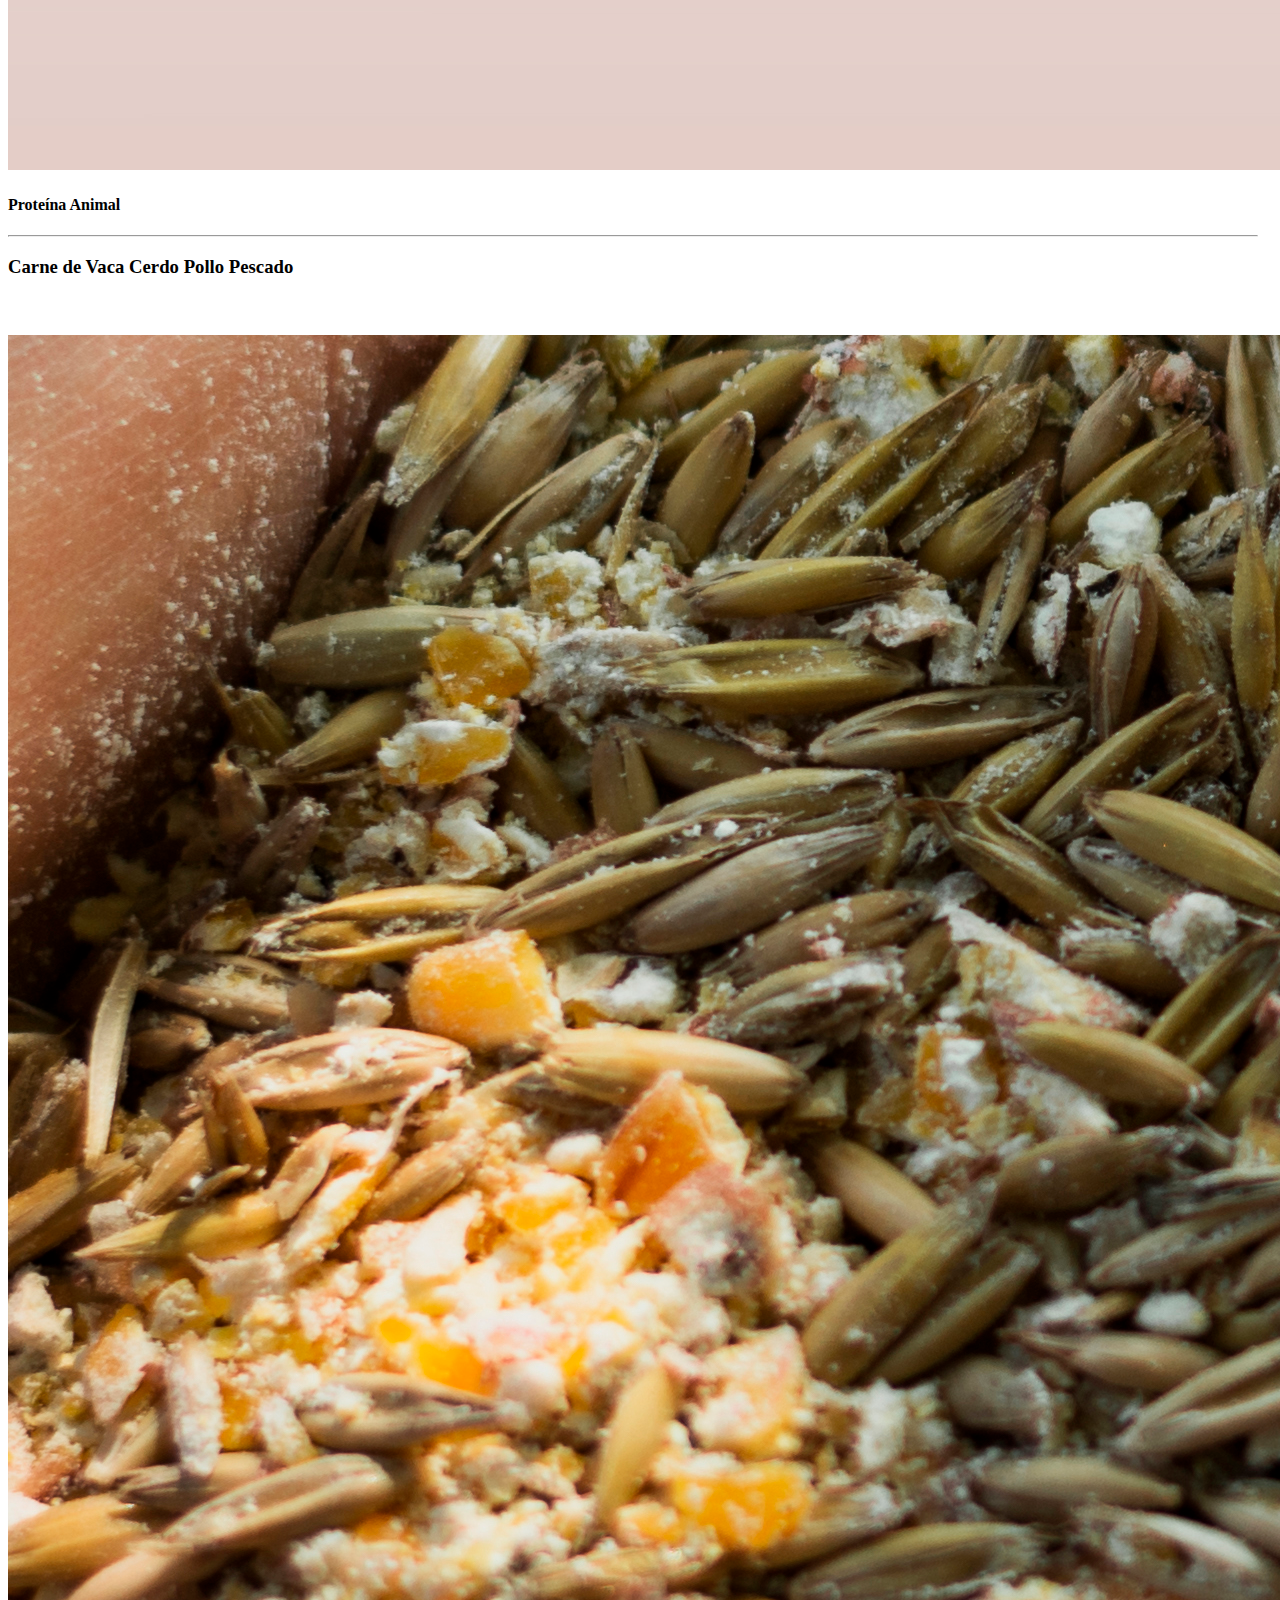
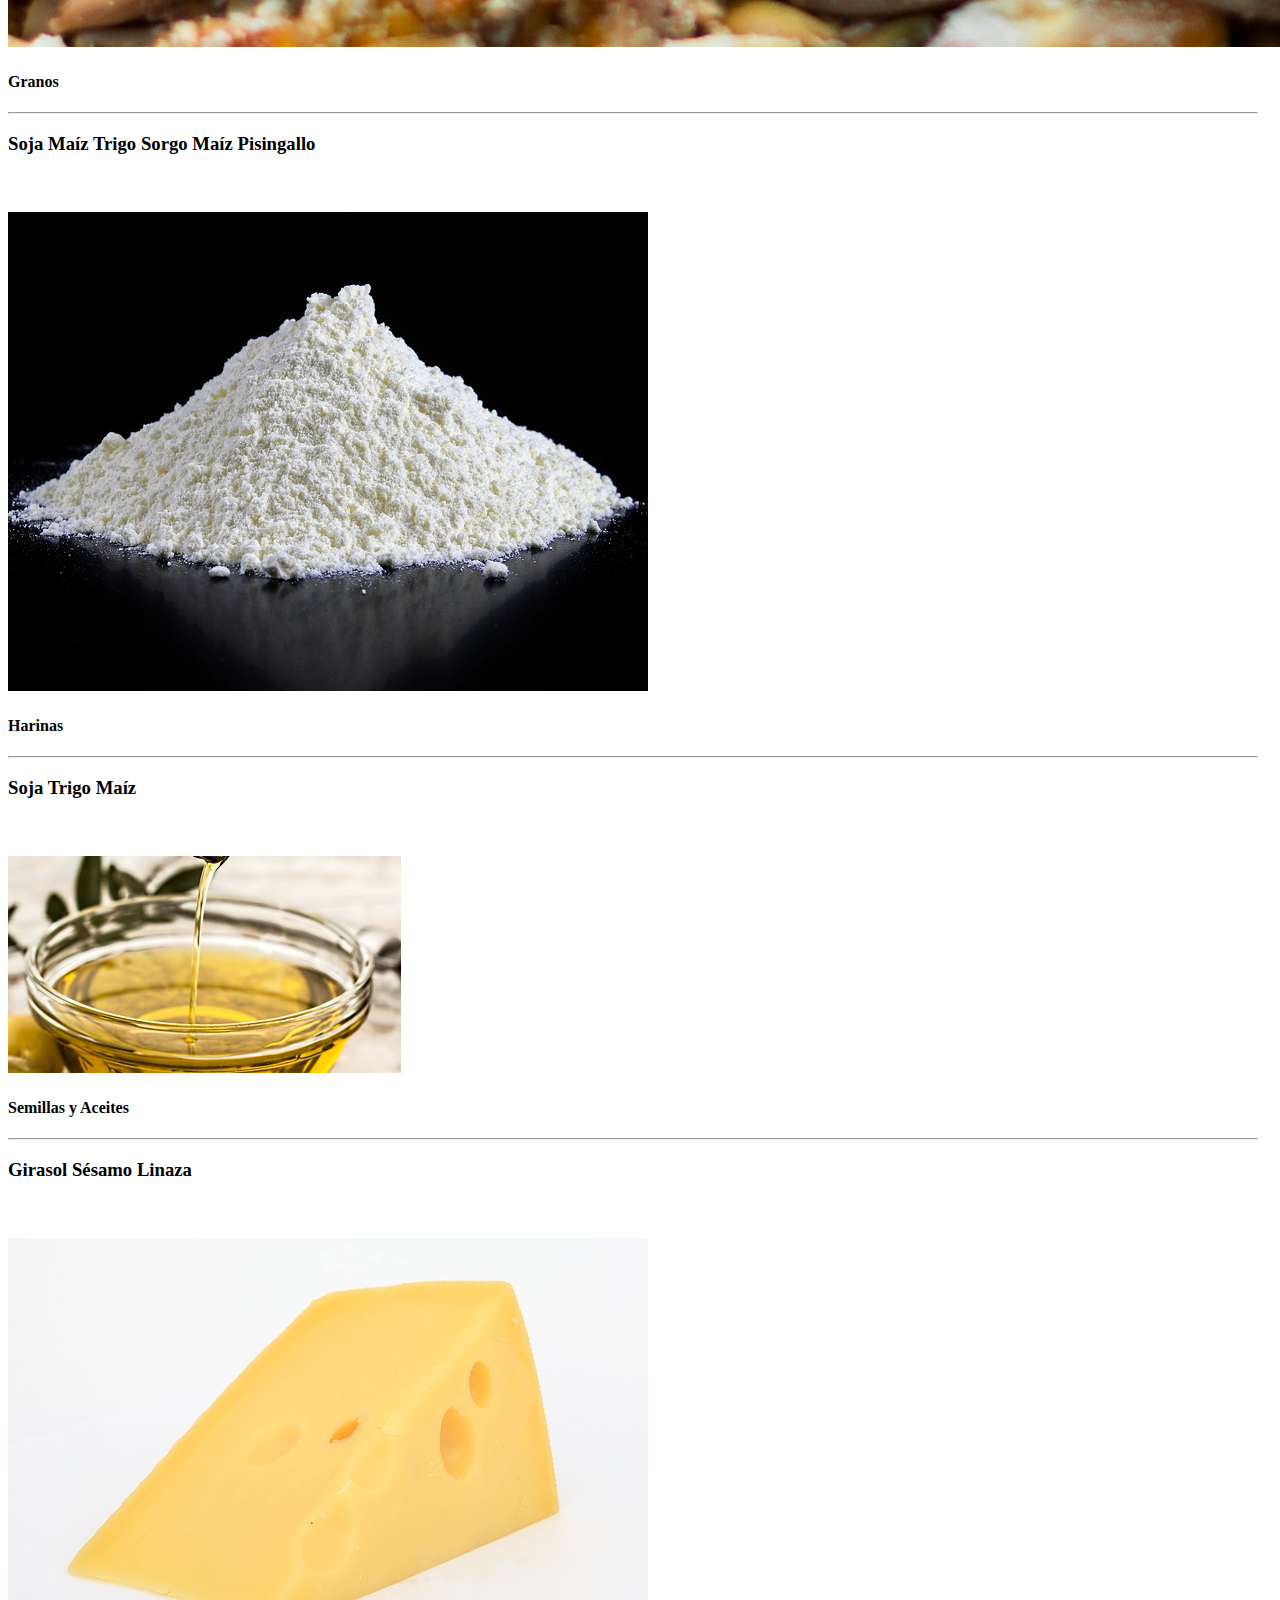
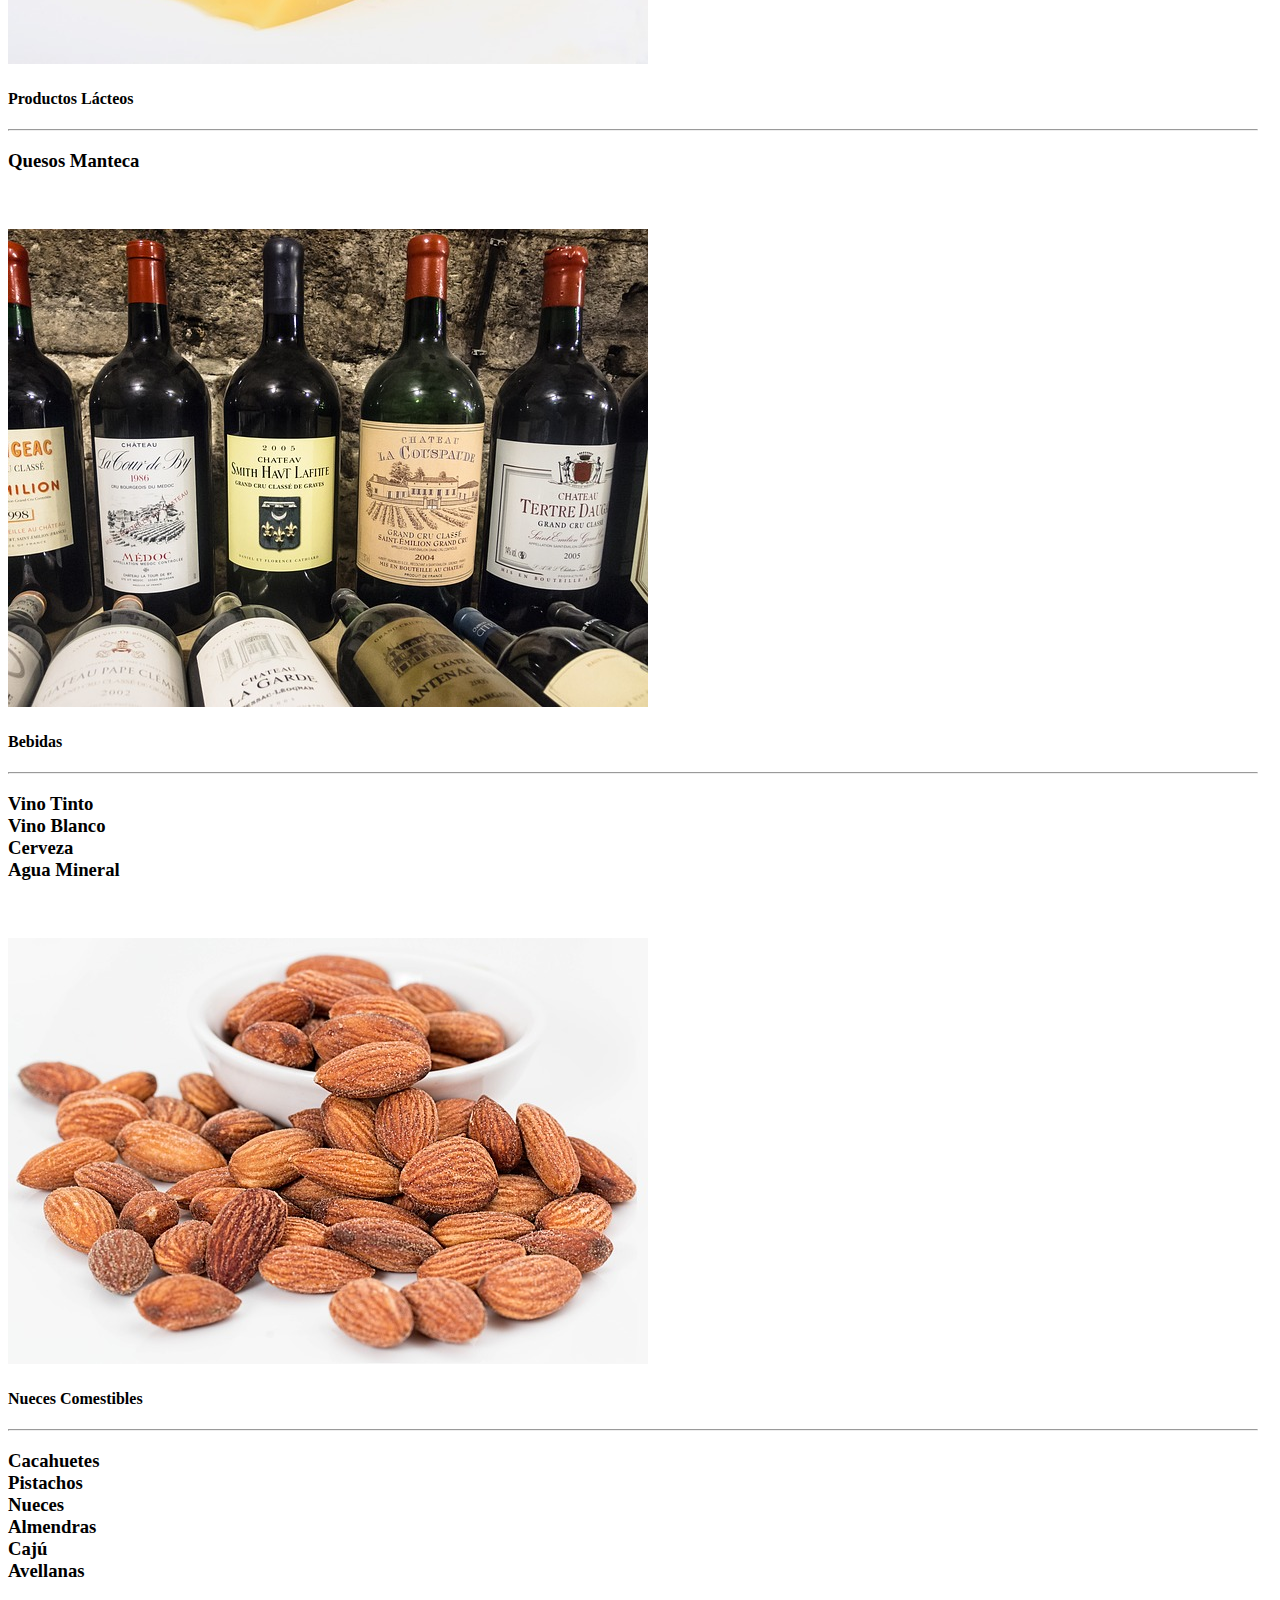
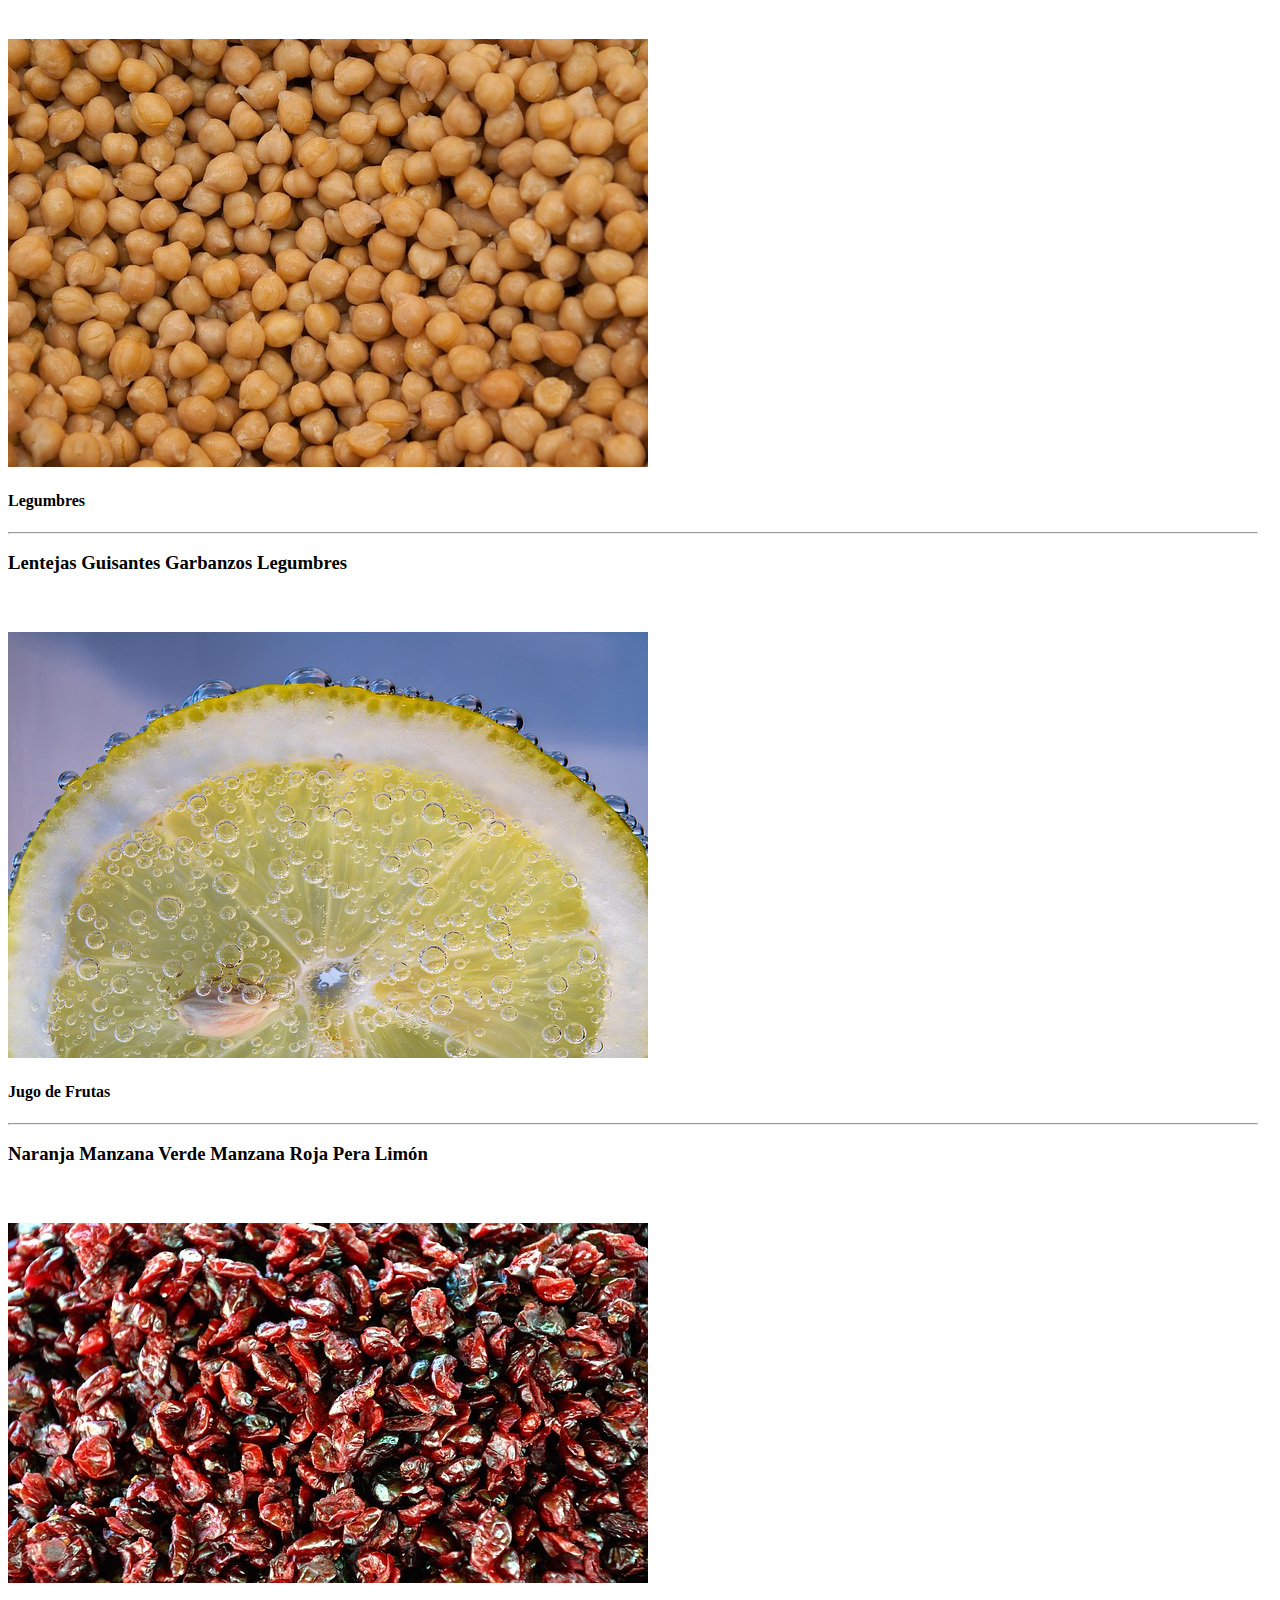
==== commit 6ea67655: "agregando trading..." ====
--- a/index.html
+++ b/index.html
@@ -258,7 +258,7 @@
             <!-- Main heading -->
             <h3 id="quienesSomos" class="h3 mb-3">Quienes Somos</h3>
             <p><strong>CONTINENTAL COMMERCIAL CORPORATION (CCC)</strong> es un holding con más de 30 años de experiencia en la generación de negocios internacionales</p>
-            <p><strong>INVERSIONES ZULUAGA SA (IZSA)</strong> es la compañía líder dentro del holding, dedicada a la comercialización de productos y subproductos agrícolas.</p>
+            <p><strong>INVERSIONES ZULUAGA TRADING SA (IZSA)</strong> es la compañía líder dentro del holding, dedicada a la comercialización de productos y subproductos agrícolas.</p>
             <p>Con base en la República de Panamá, trabaja como un centro financiero y comercial para la exportación de productos de América Latina, especialmente Argentina y Brasil, hacia la <strong>República Popular China, Indonesia y otros países asiáticos</strong>.</p>
             <p>Contamos con una amplia red de profesionales que tratan directamente con productores y cooperativas de distintos productos.</p>
             <!-- Main heading -->
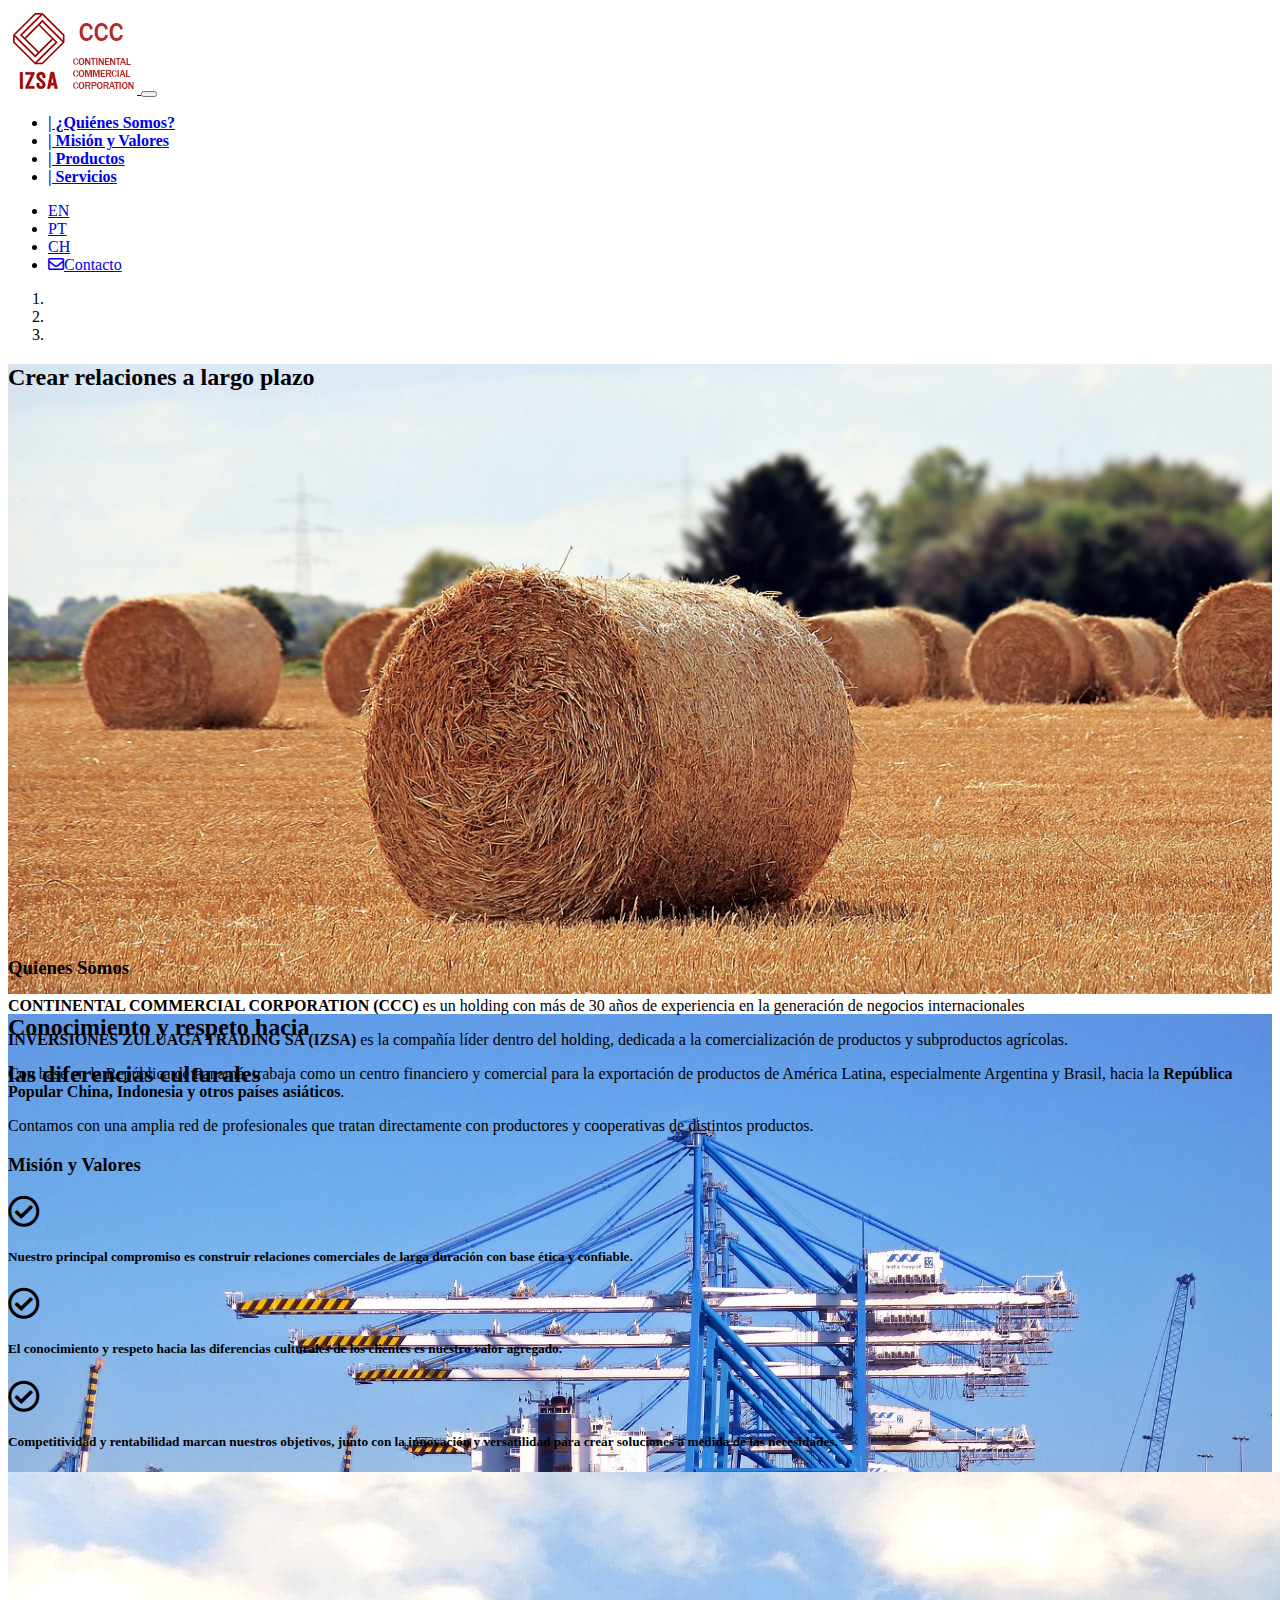
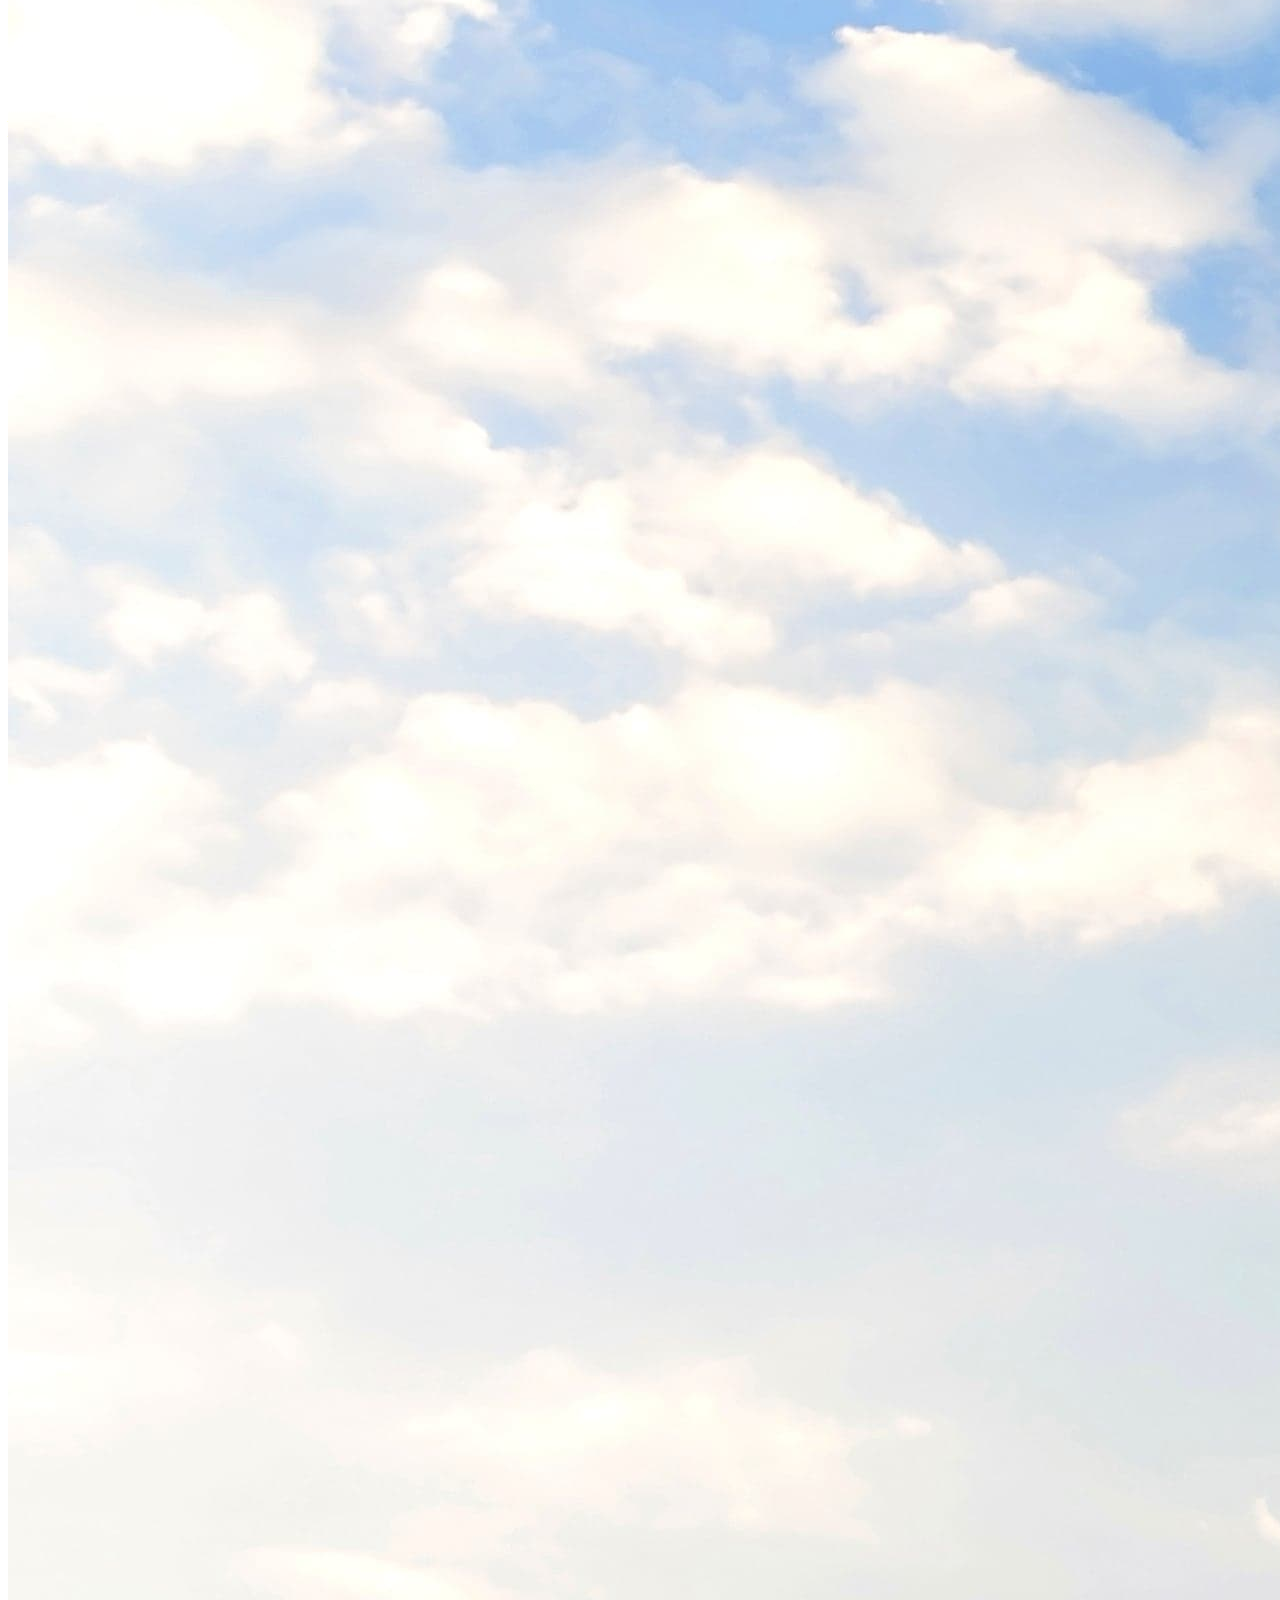
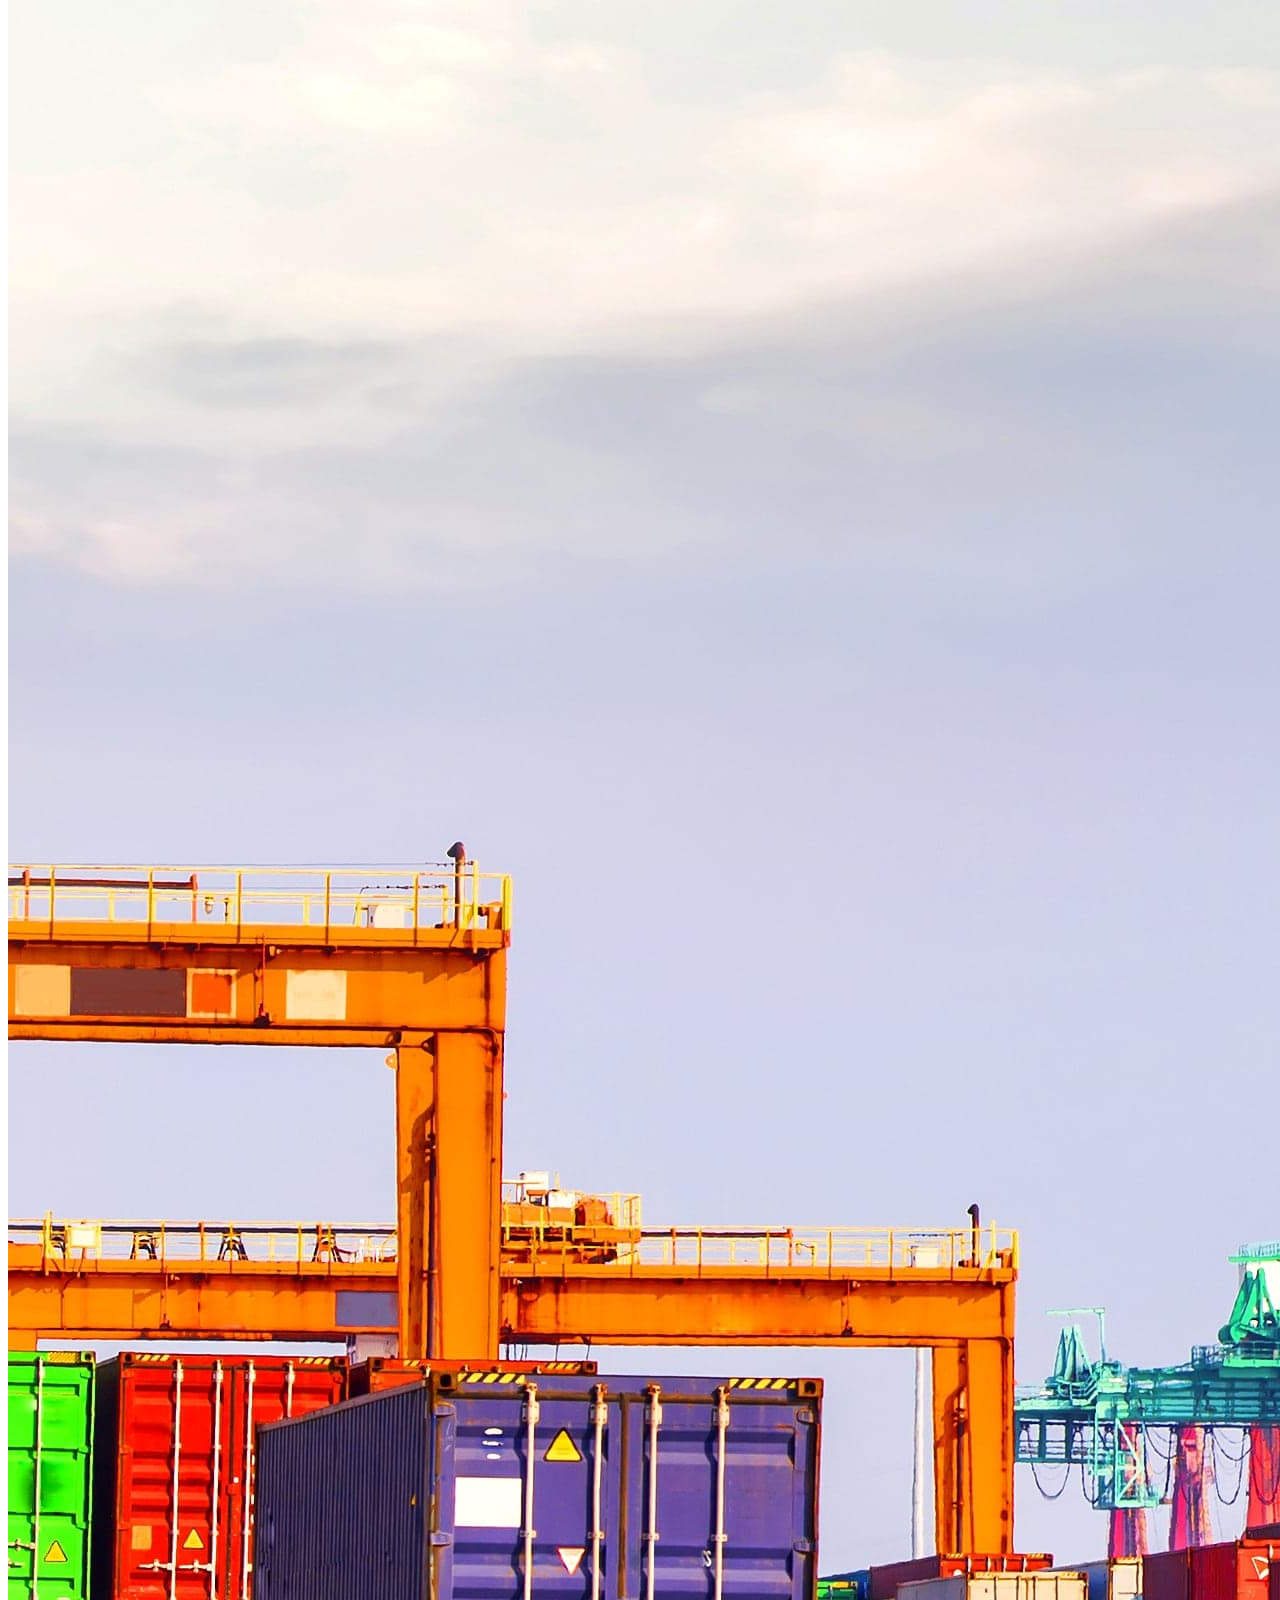
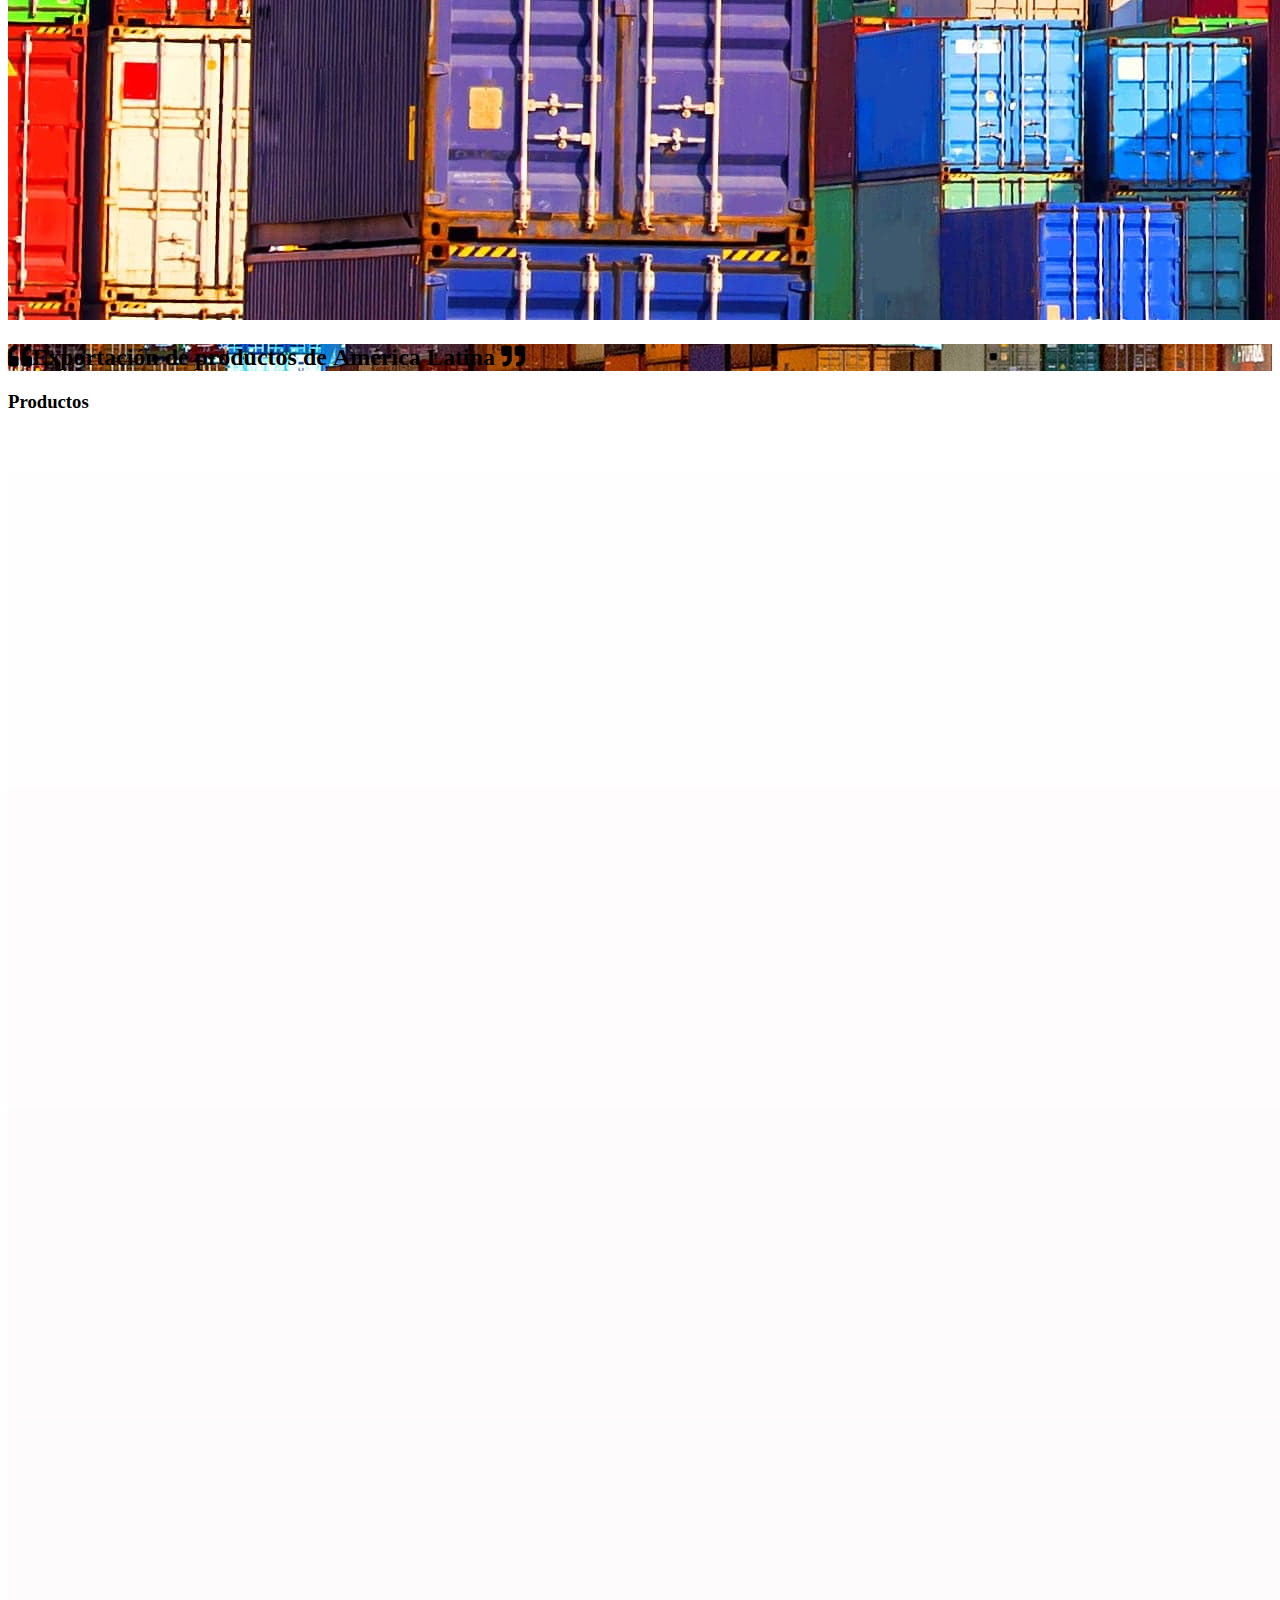
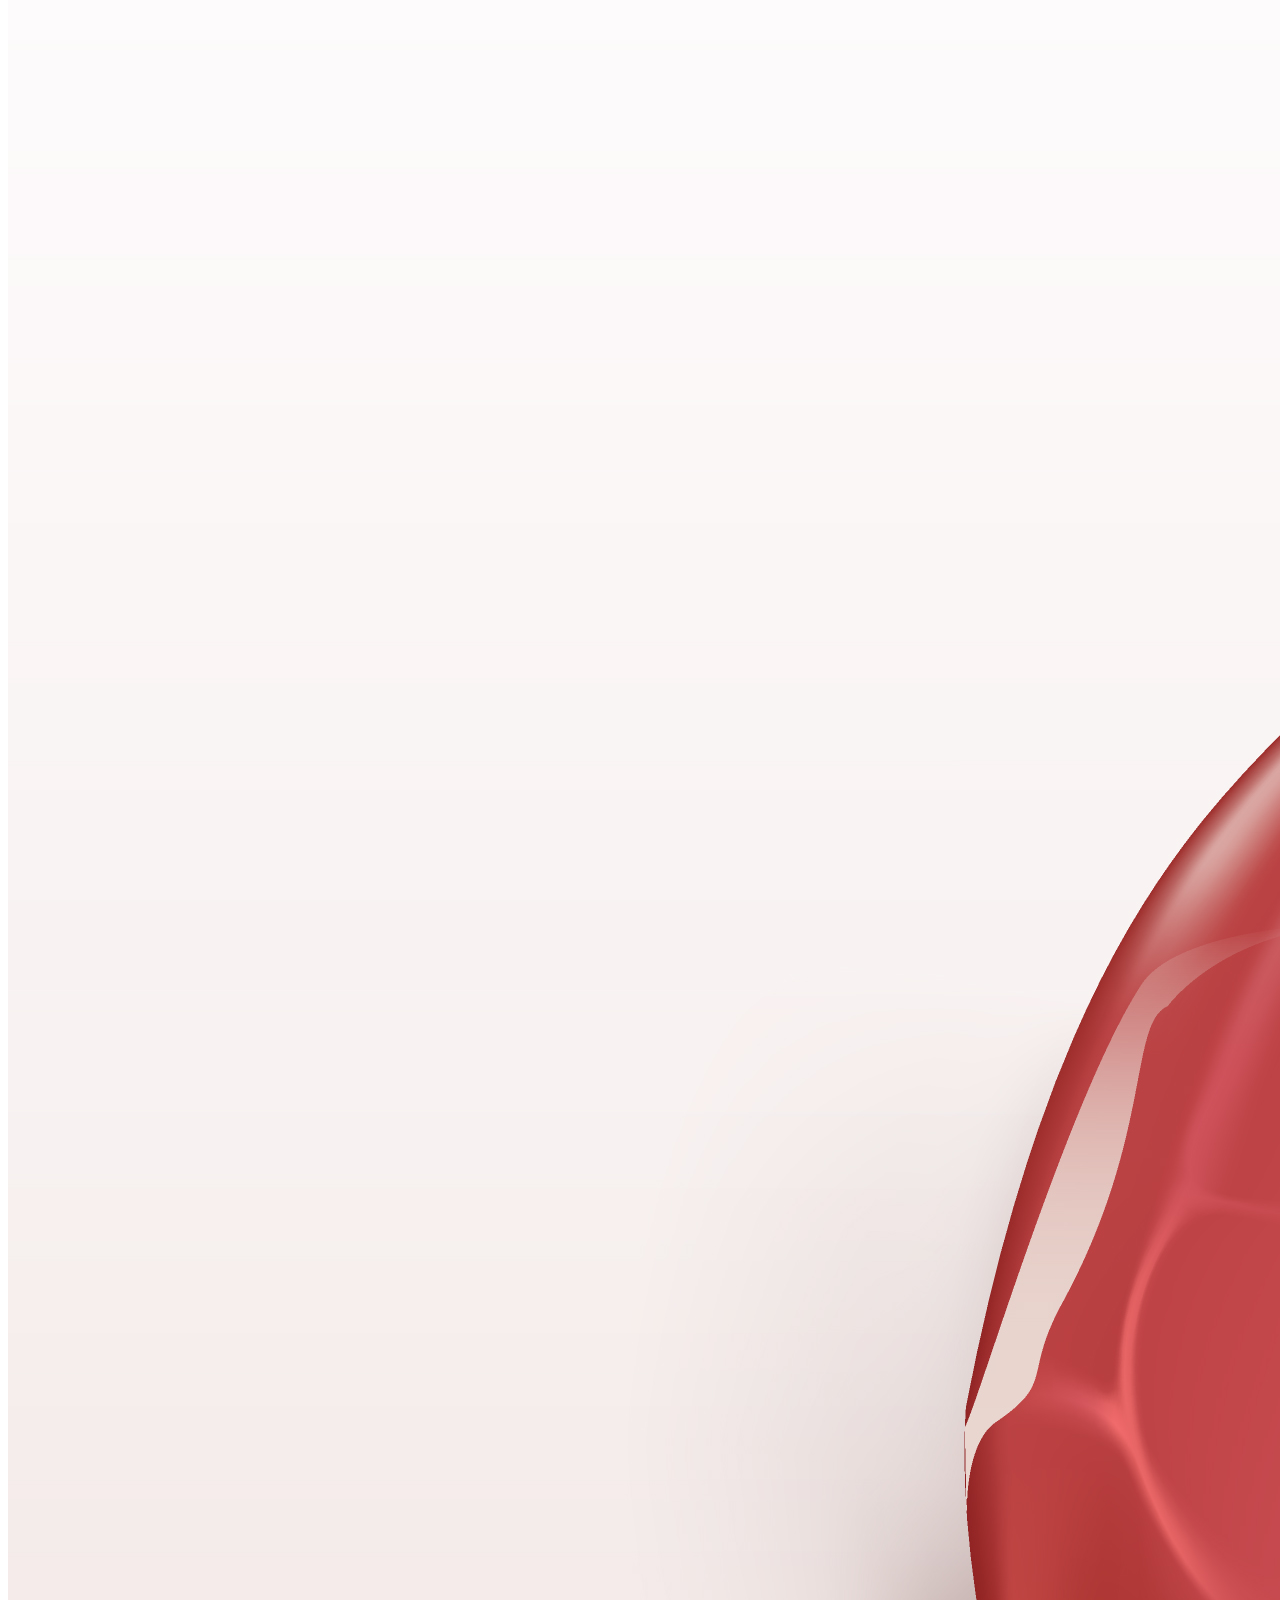
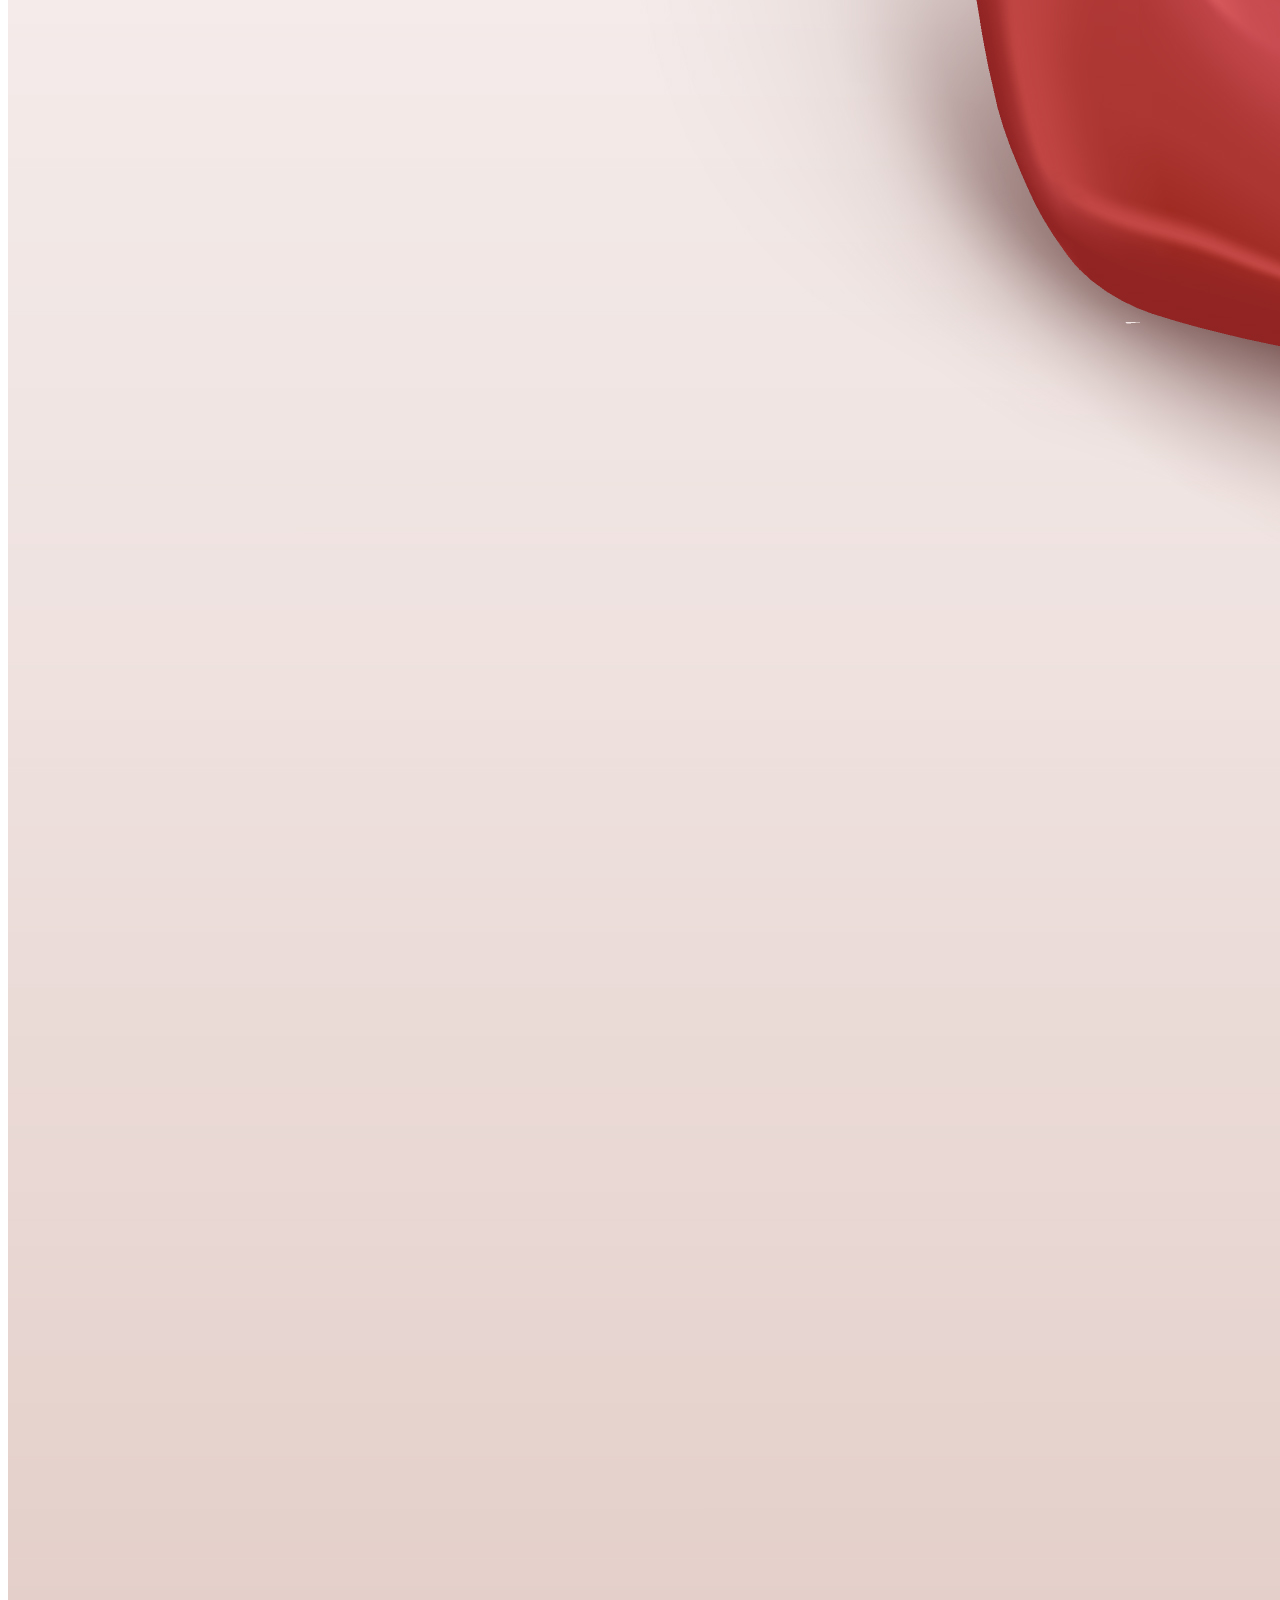
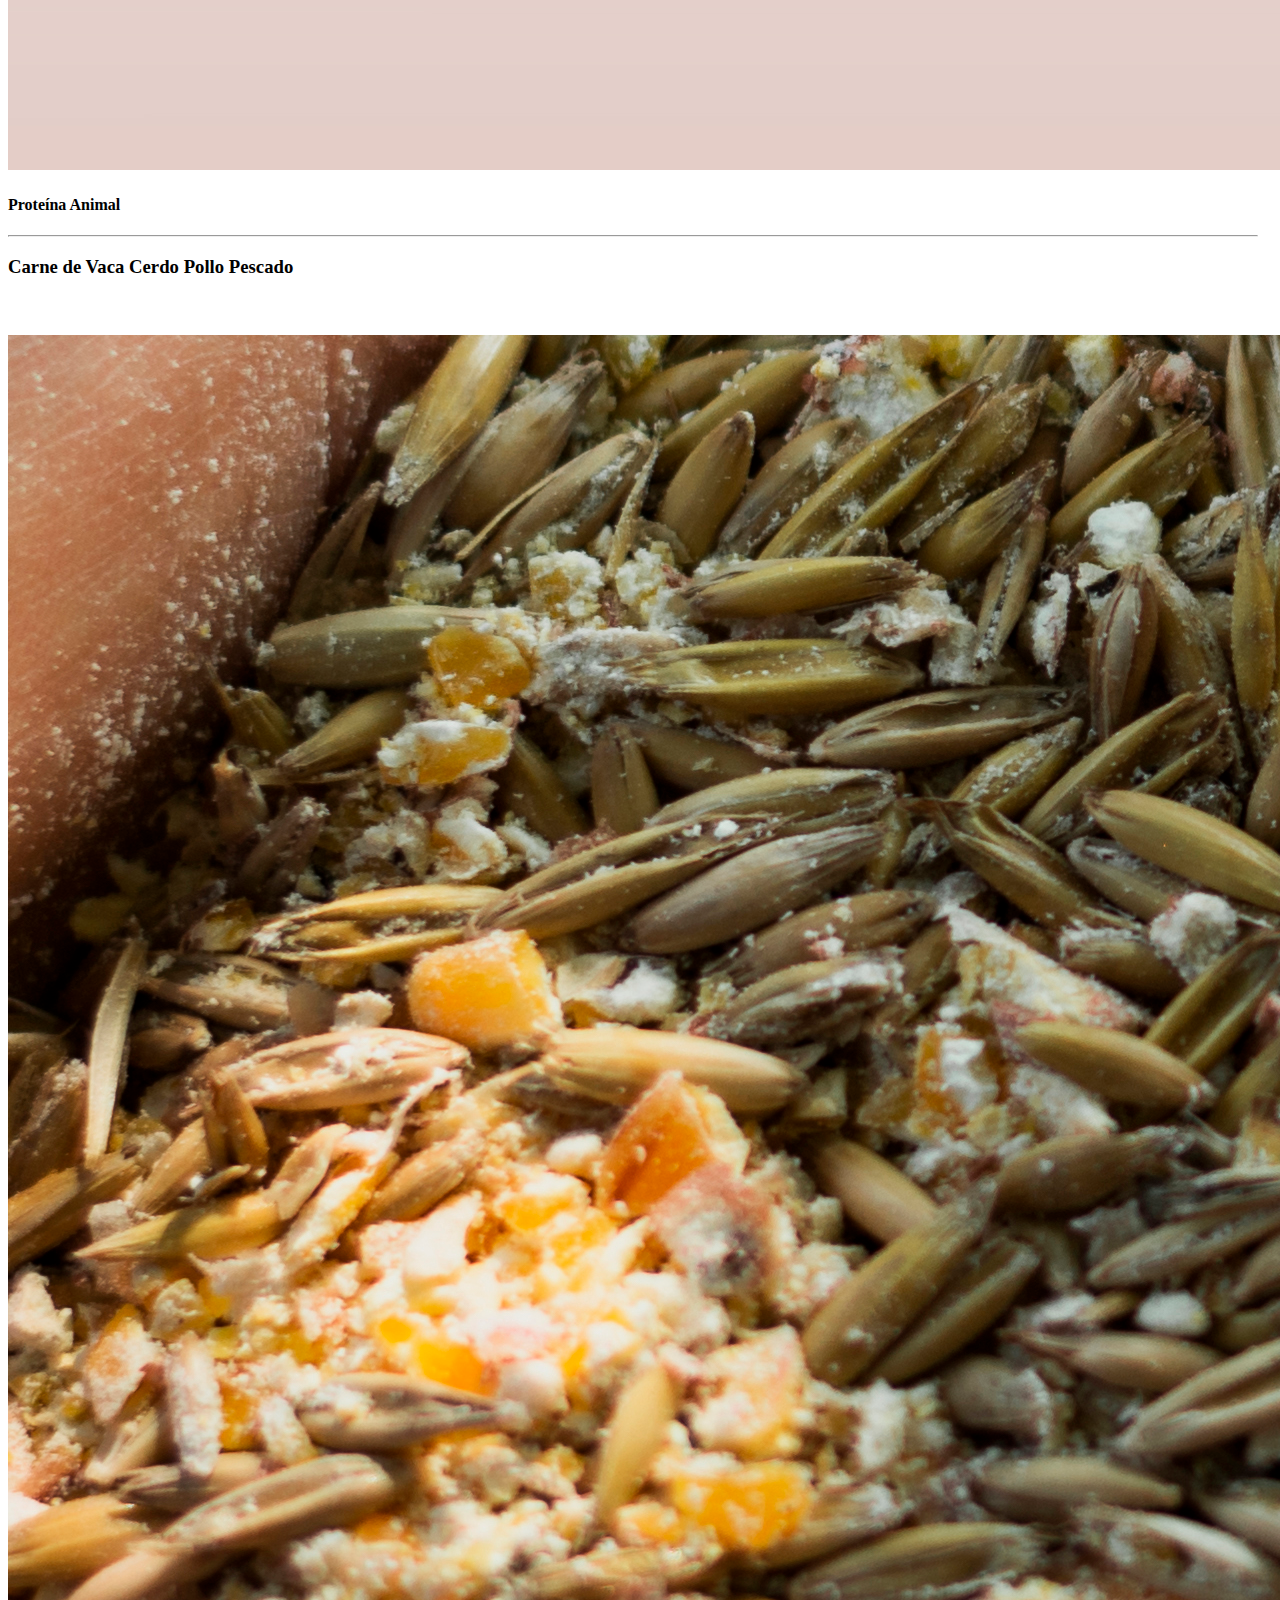
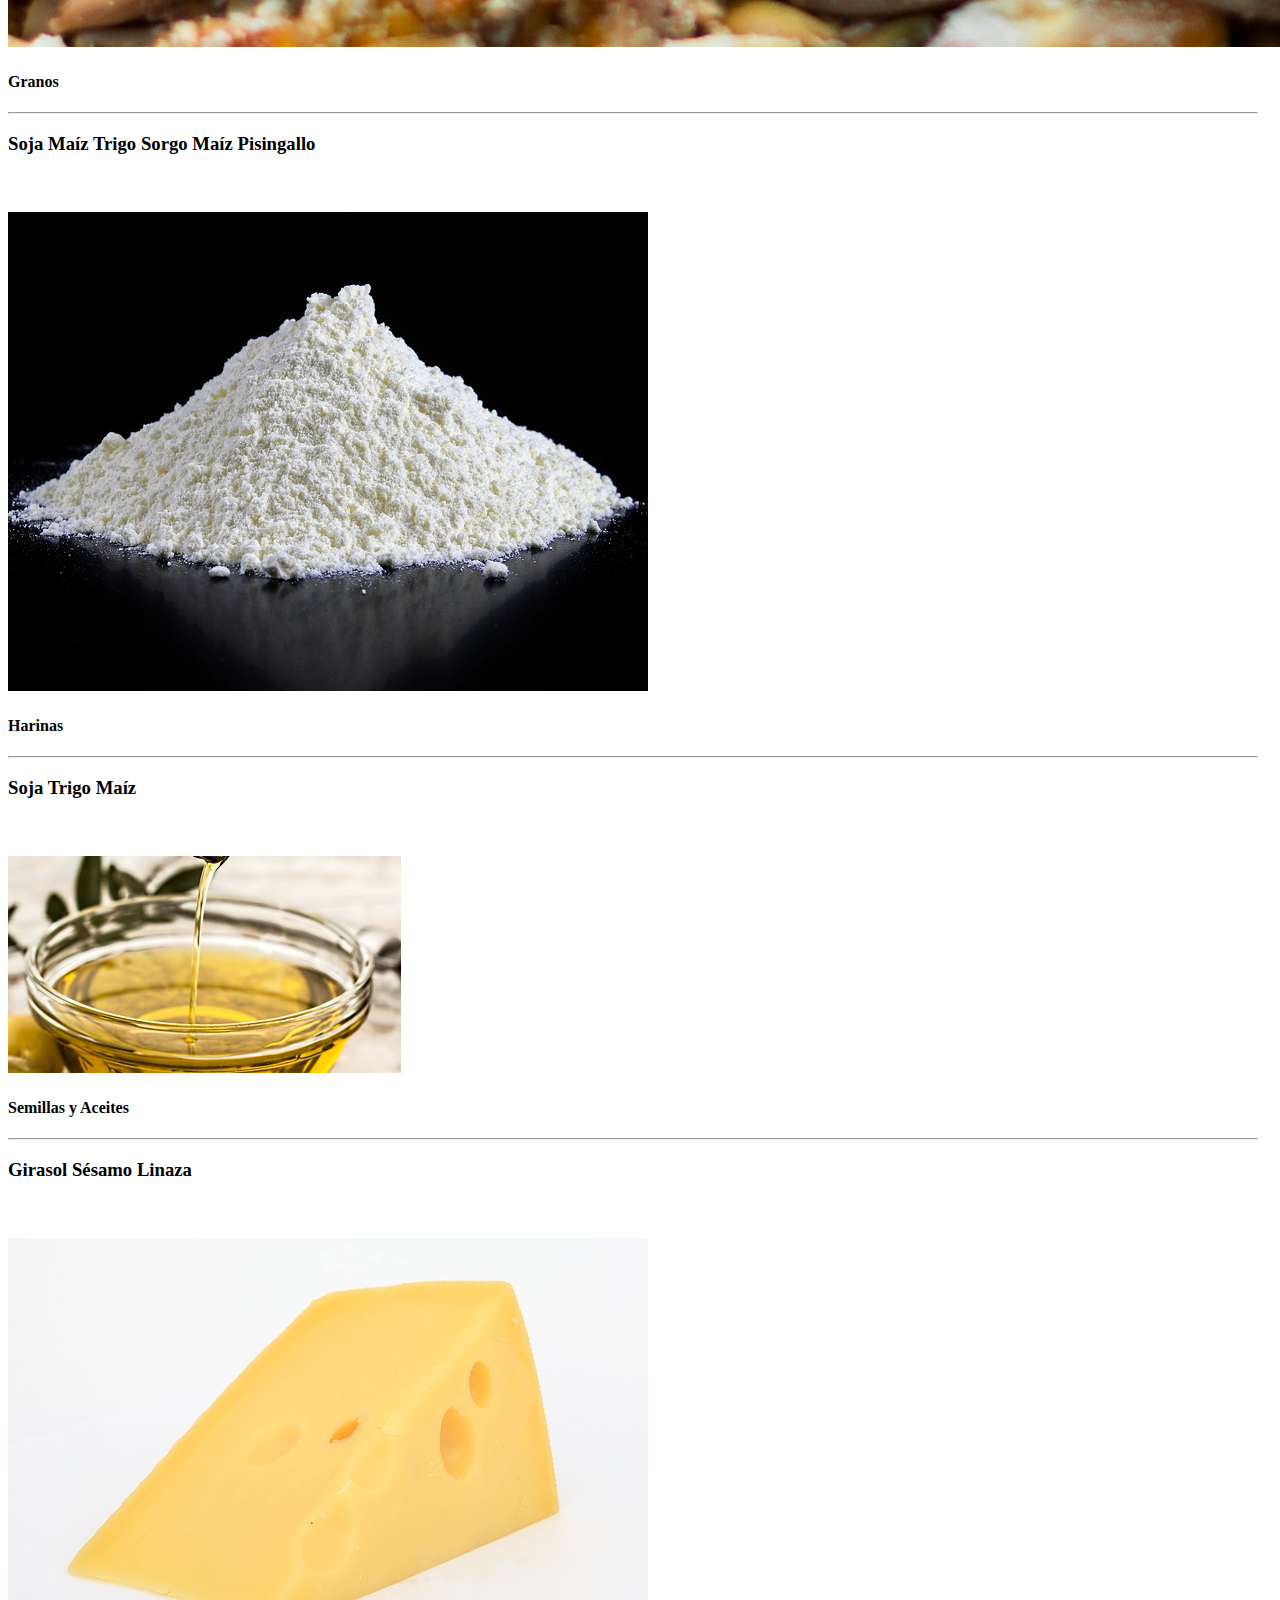
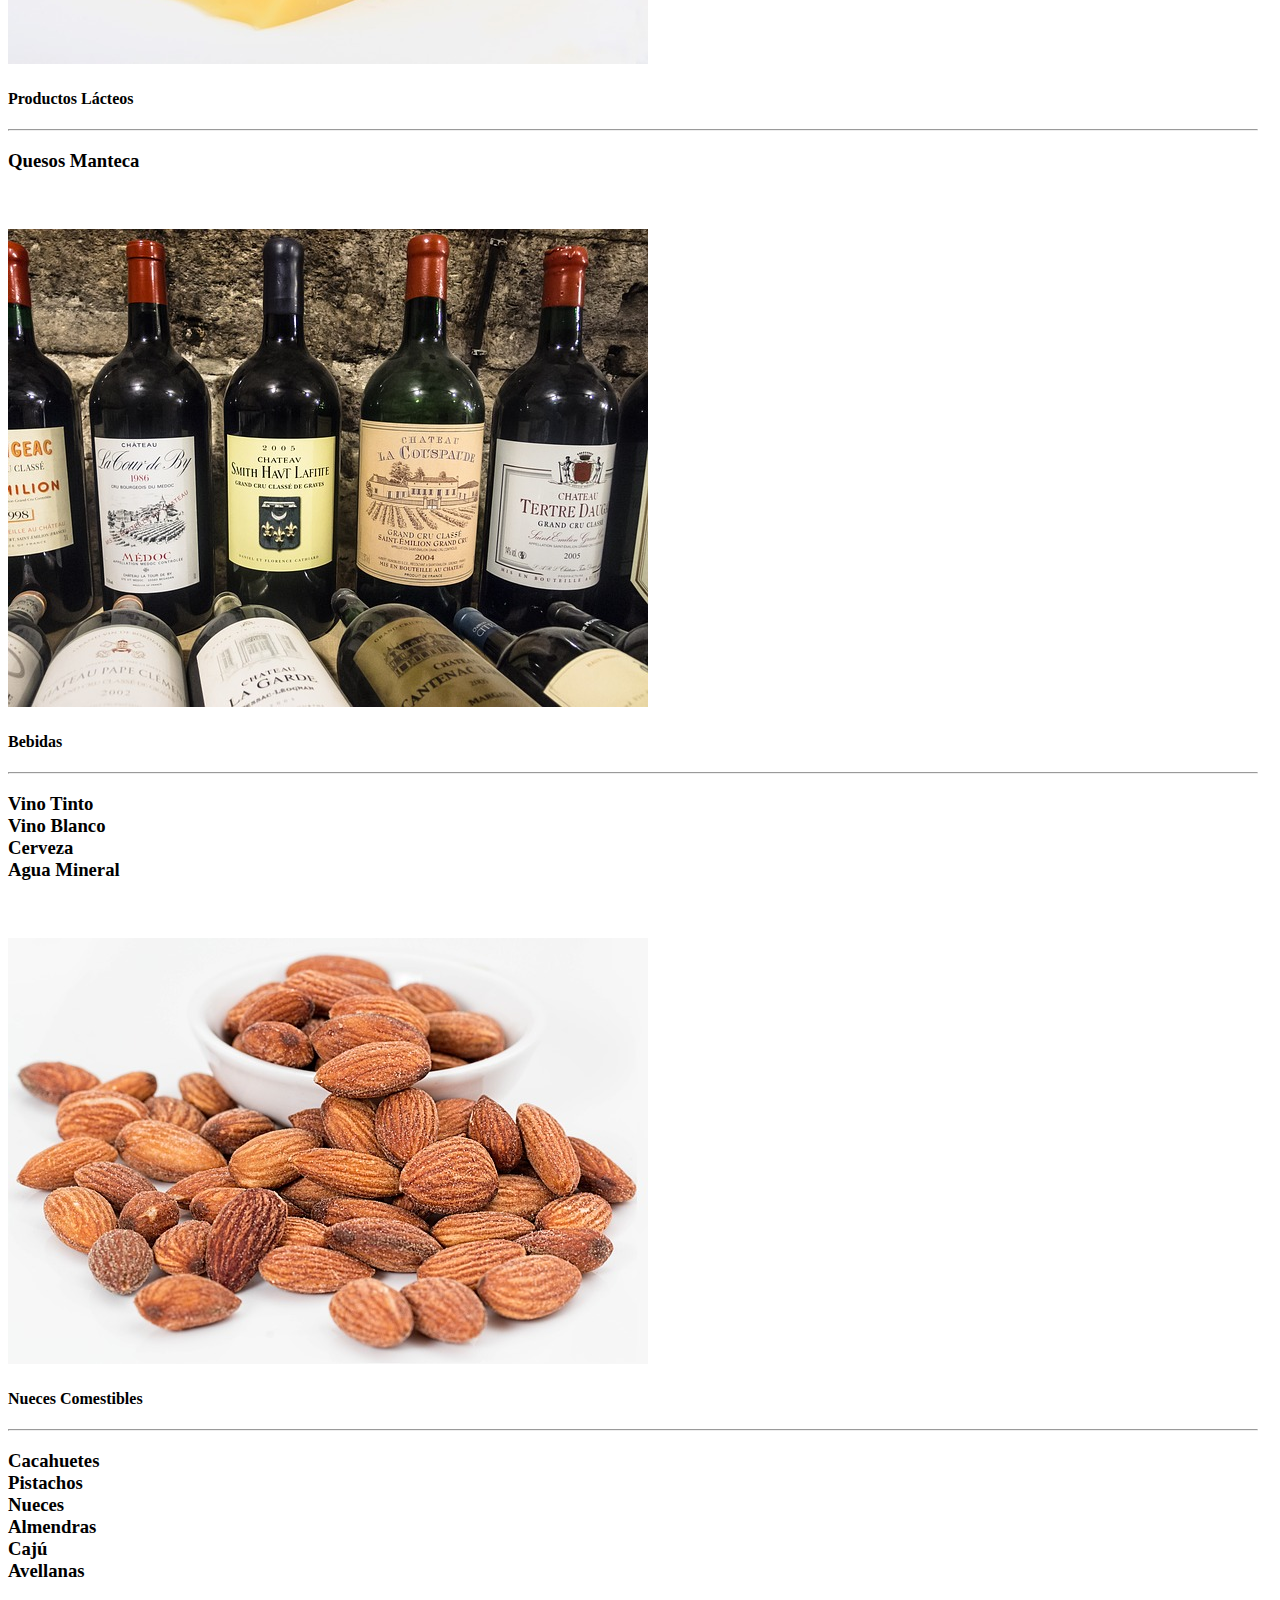
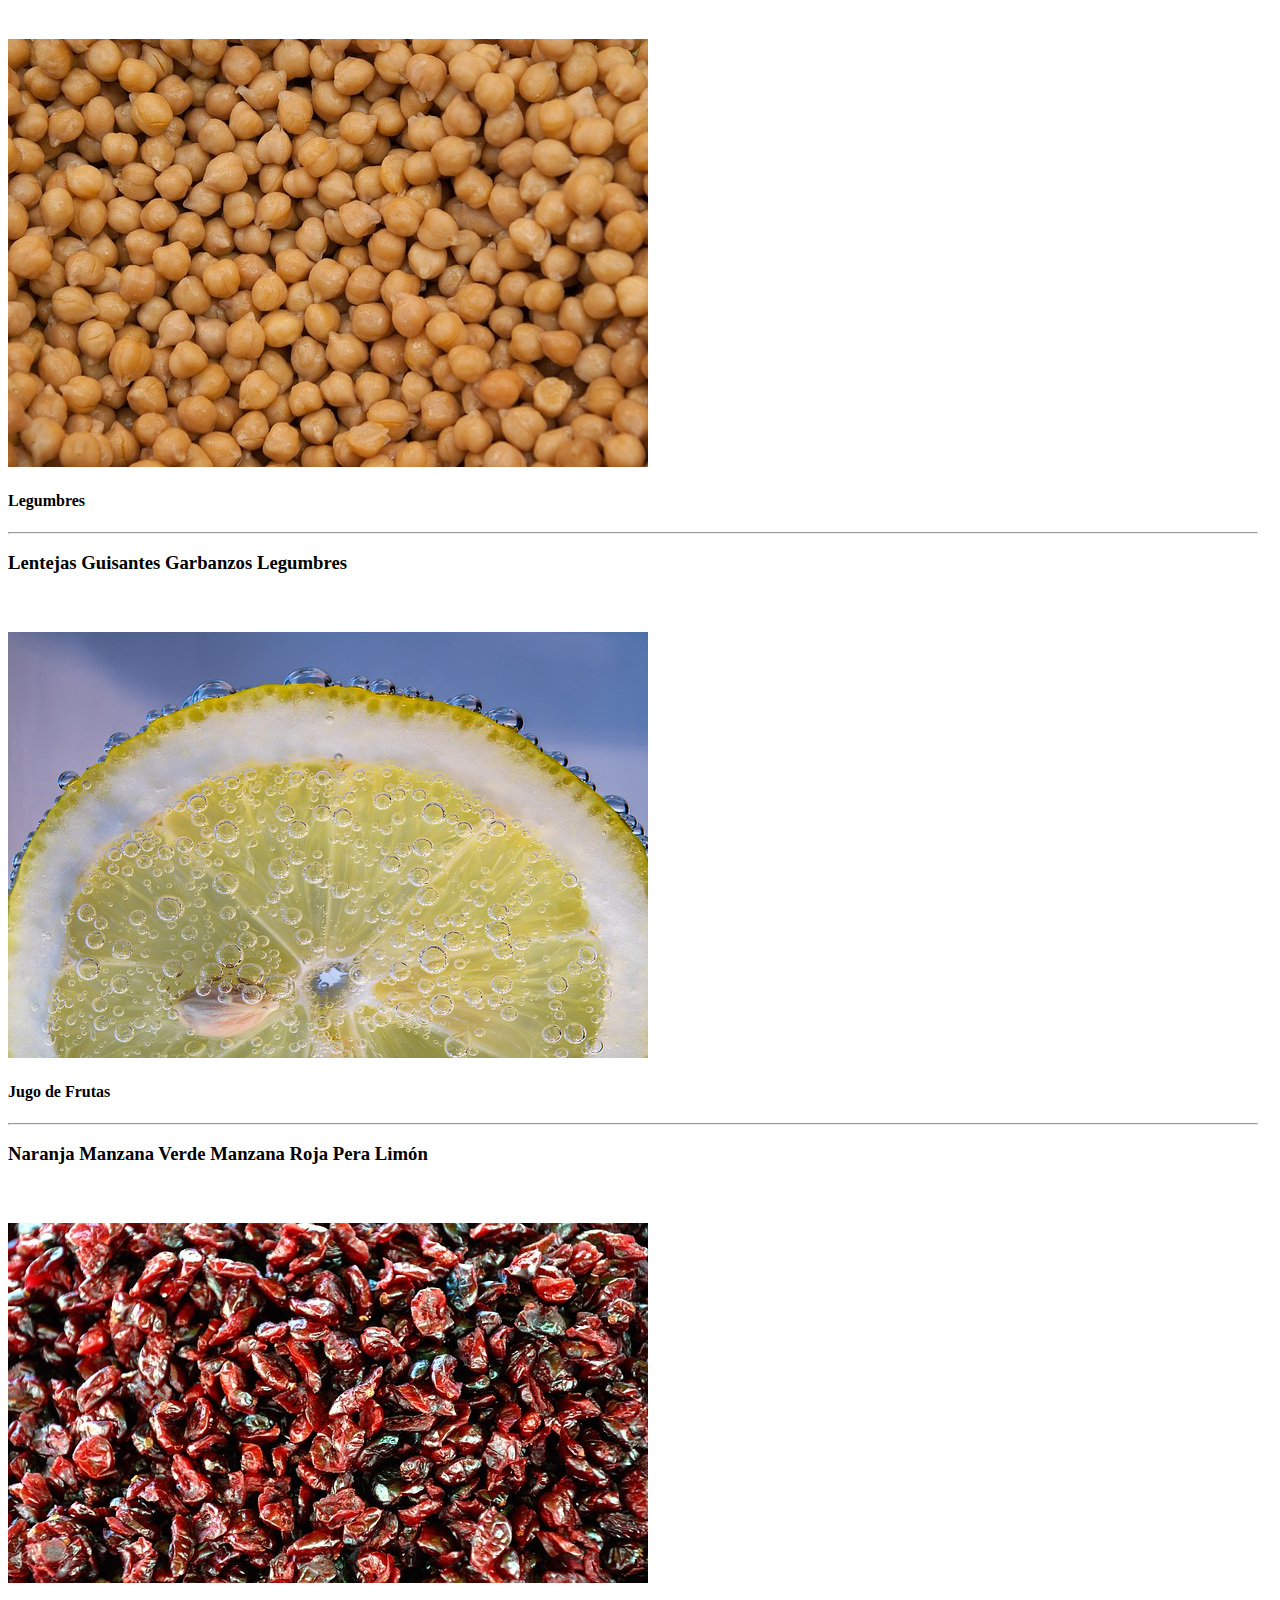
==== commit b5047643: "eliminando md comun" ====
--- a/index.html
+++ b/index.html
@@ -13,9 +13,9 @@
   <!-- Material Design Bootstrap -->
   <link href="pro/css/mdb.min.css" rel="stylesheet">
   <!-- MDBootstrap flags -->
-  <link href="css/addons/flag.min.css" rel="stylesheet">
+  <link href="pro/css/addons/flag.min.css" rel="stylesheet">
   <!-- Your custom styles (optional) -->
-  <link href="css/style.min.css" rel="stylesheet">
+  <link href="pro/css/style.min.css" rel="stylesheet">
 
   <style type="text/css"> 
     html,
--- a/pro/css/style.min.css
+++ b/pro/css/style.min.css
@@ -0,0 +1,5 @@
+.view,body,html{height:100%}.carousel{height:50%}.carousel .carousel-inner,.carousel .carousel-inner .active,.carousel .carousel-inner .carousel-item{height:100%}@media (max-width:776px){.carousel{height:100%}}.page-footer{background-color:#92ba96}
+
+/* .carousel-caption h1 {
+  font-size: 1.5em;
+} */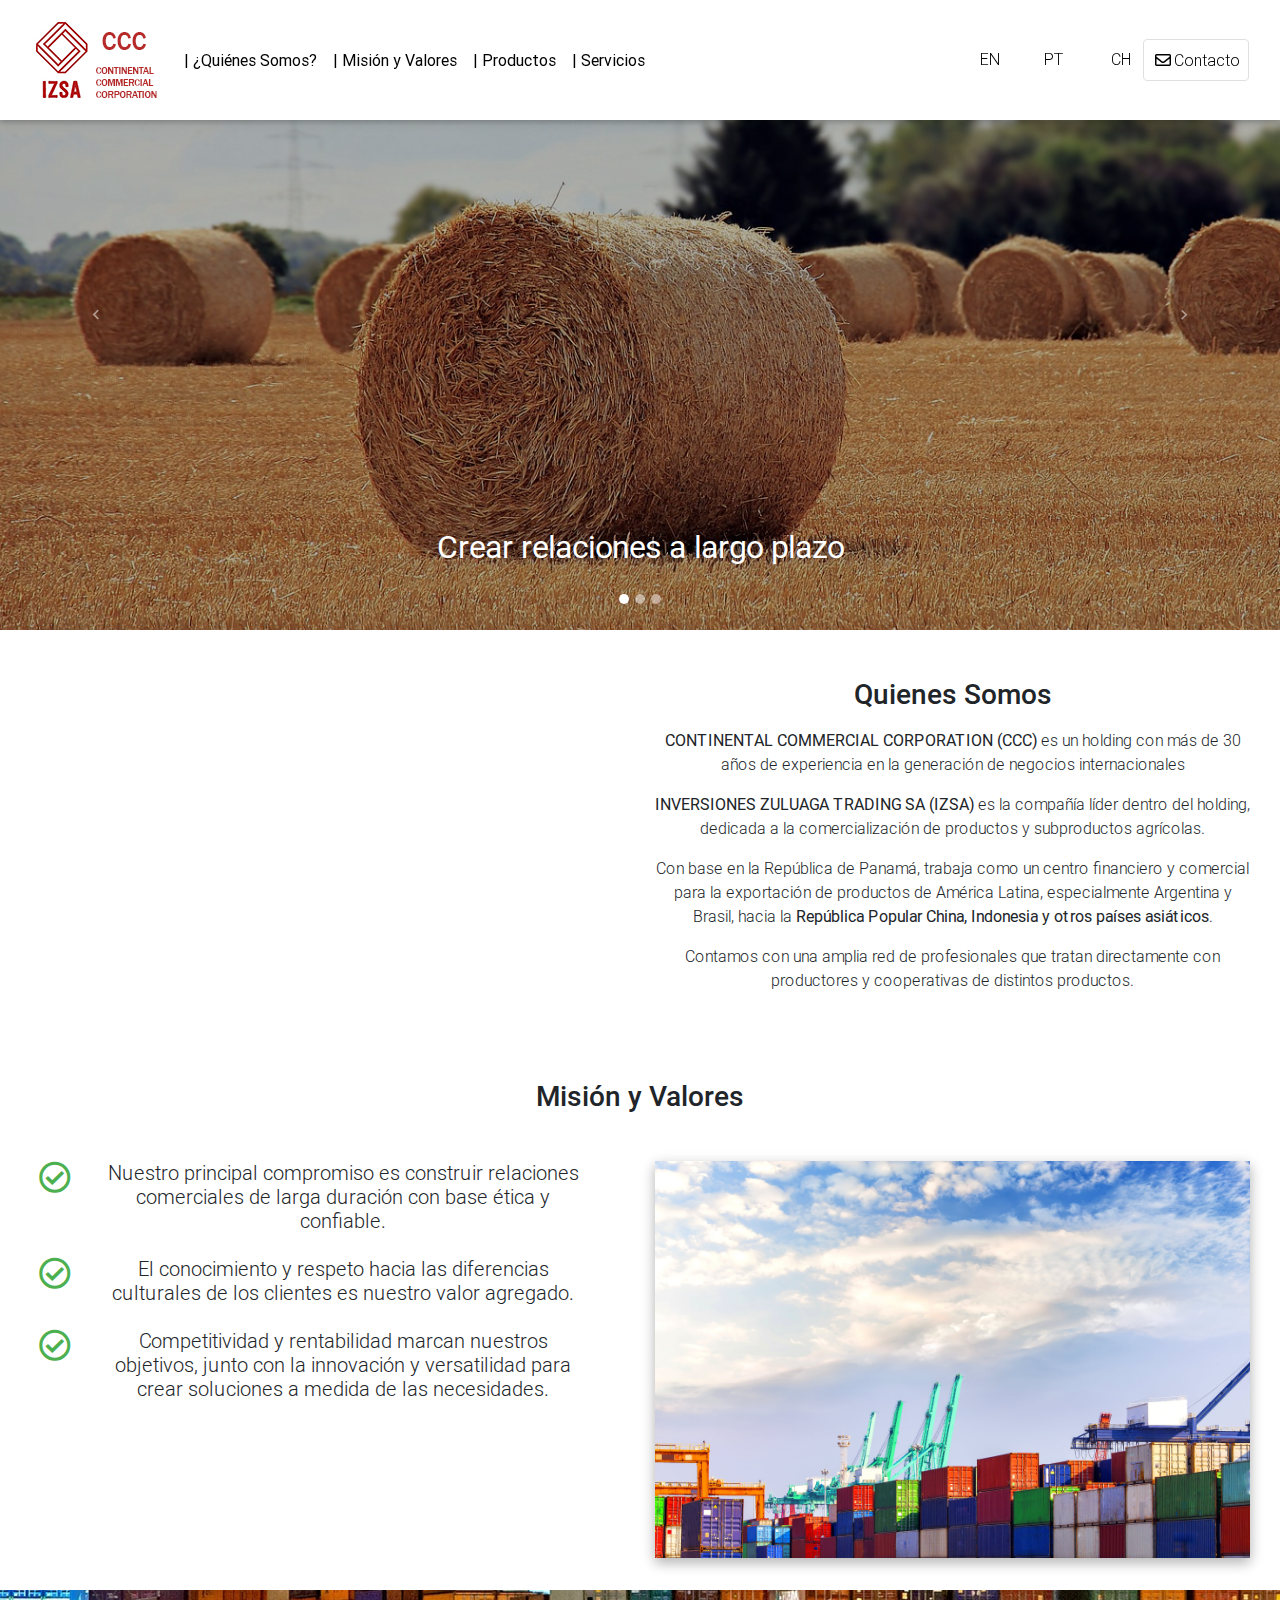
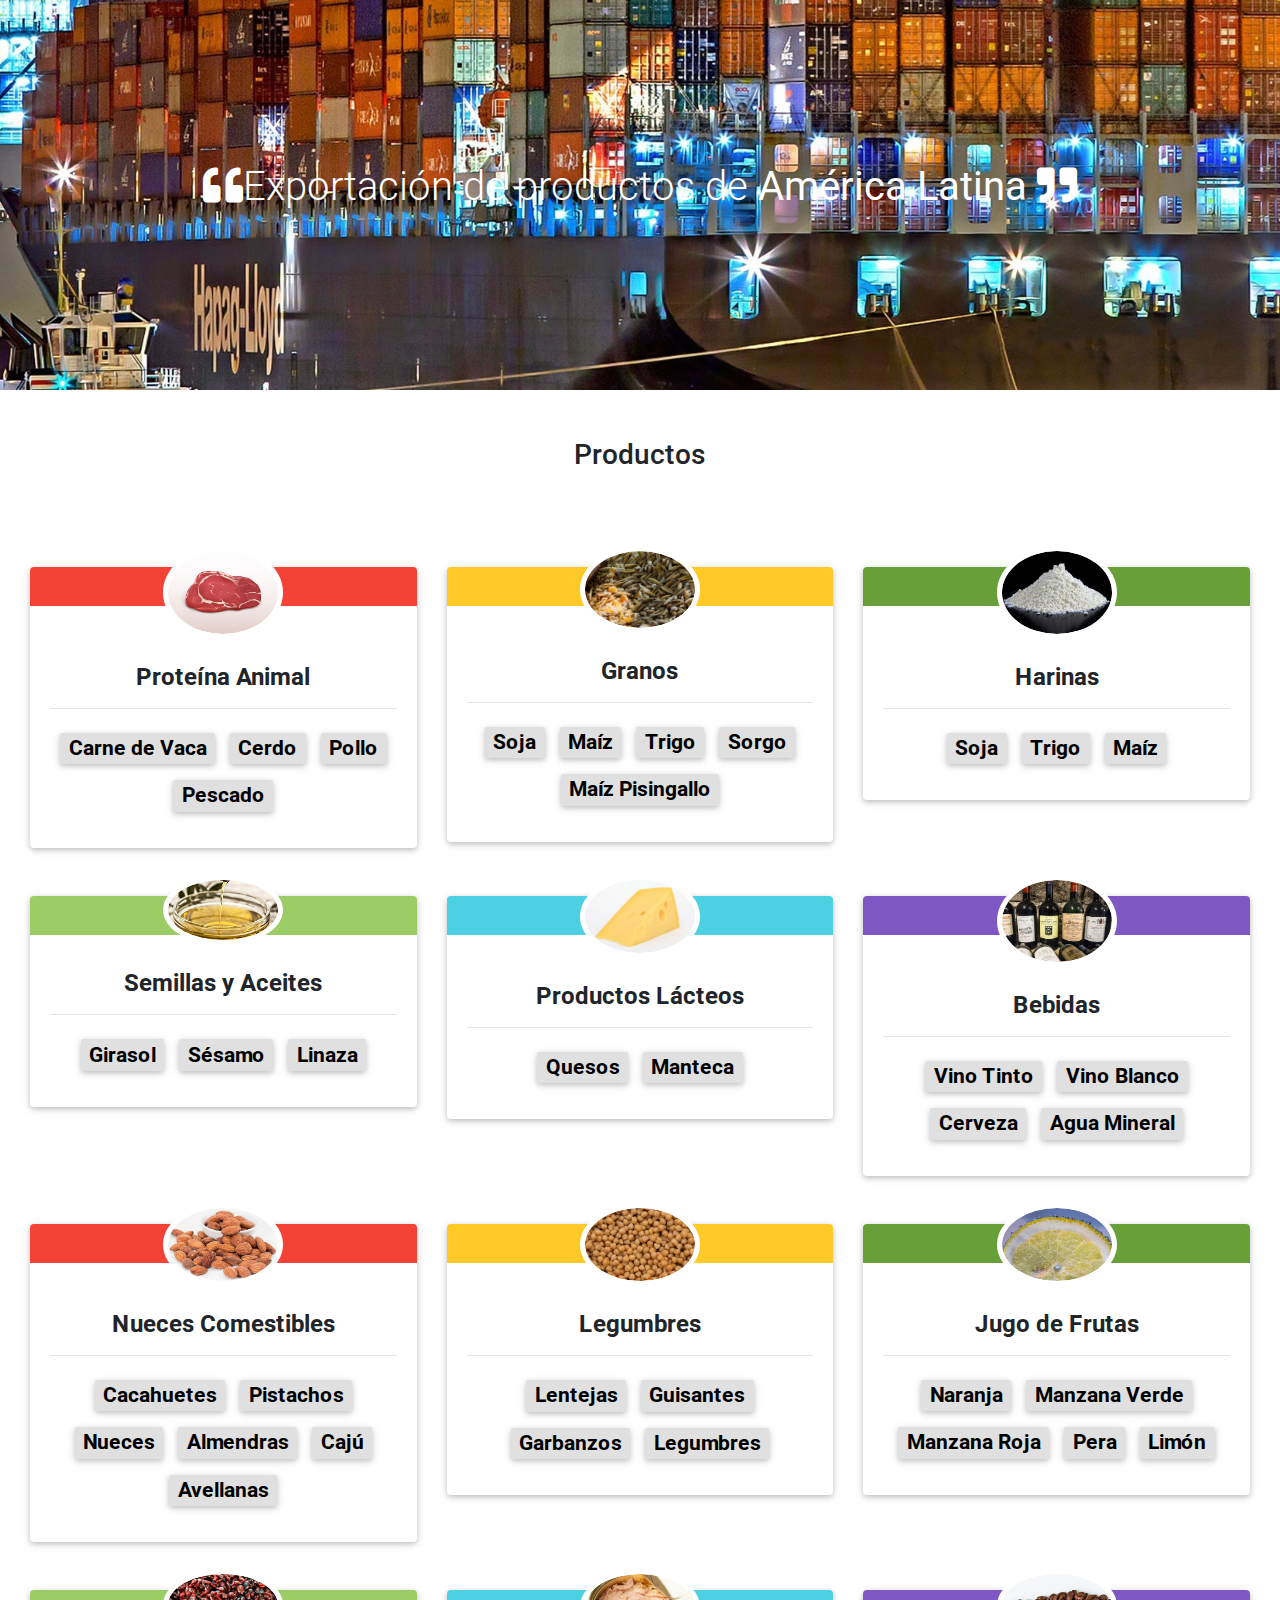
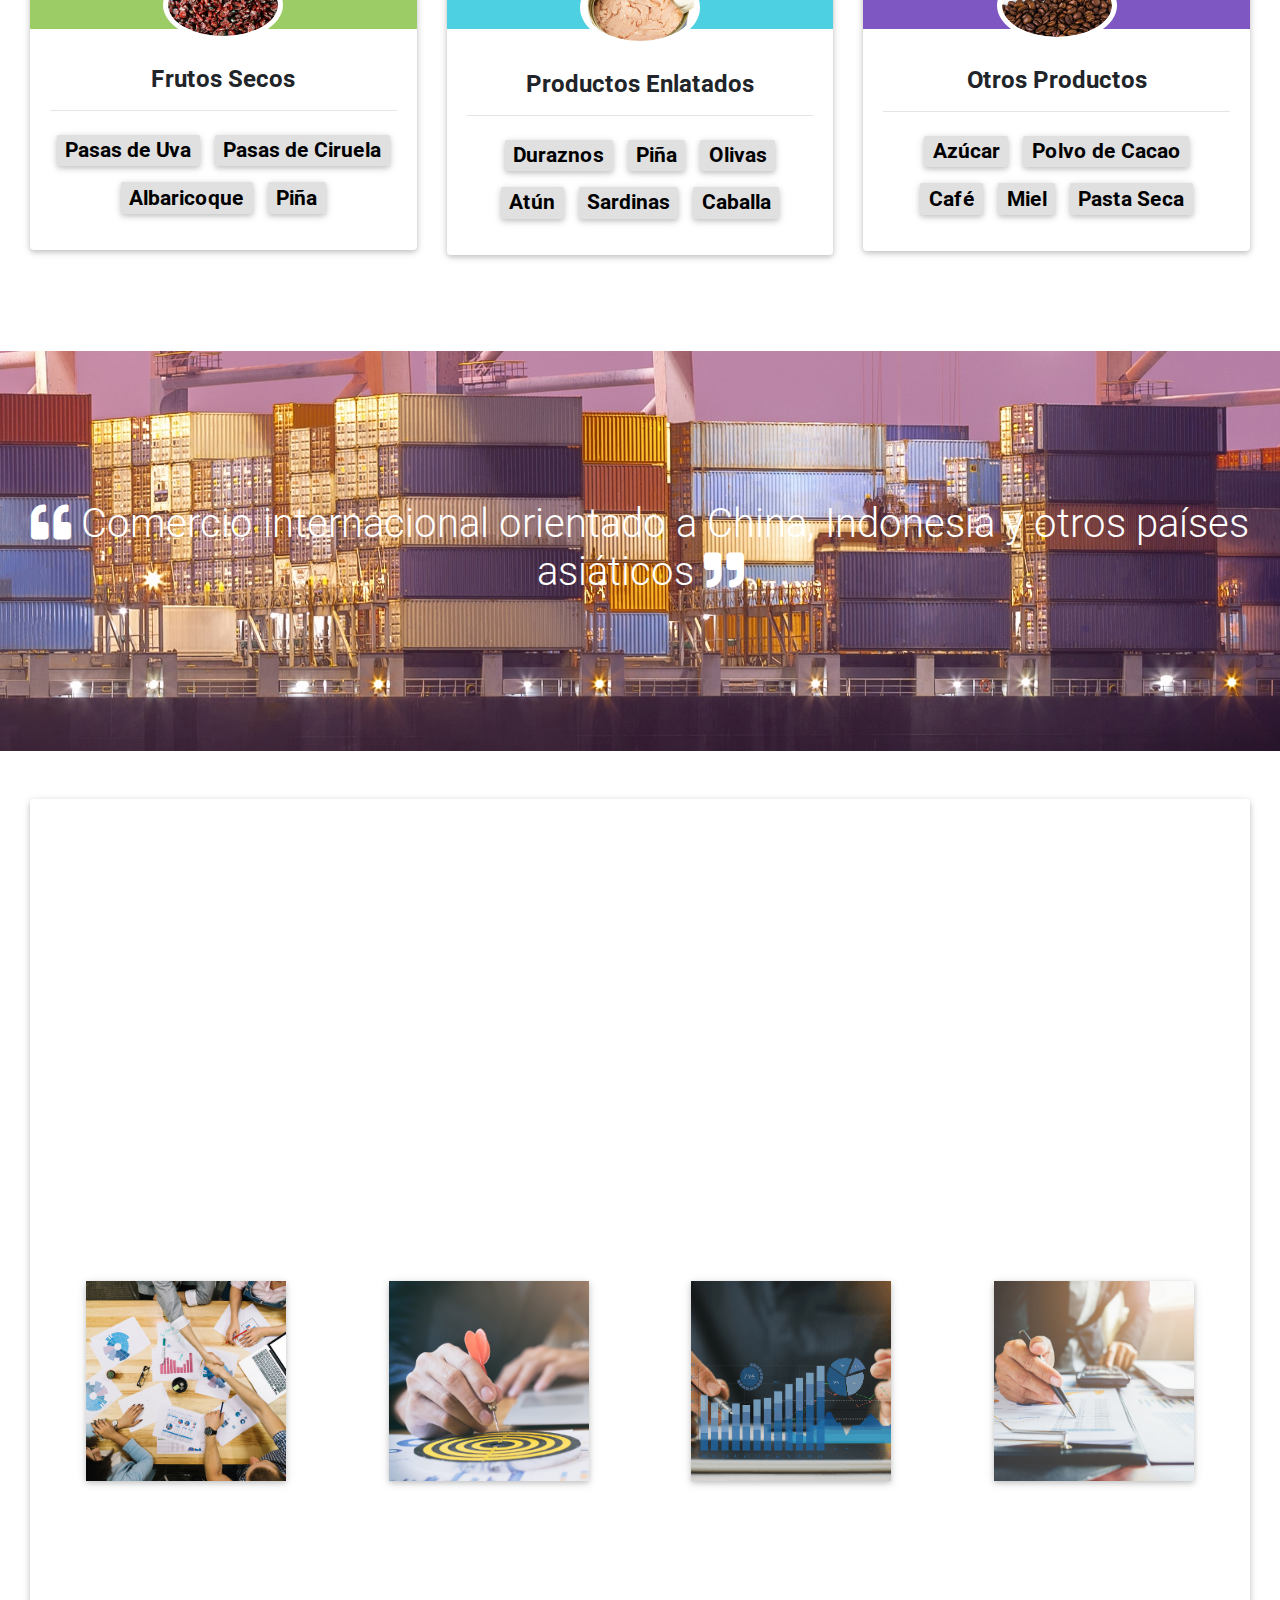
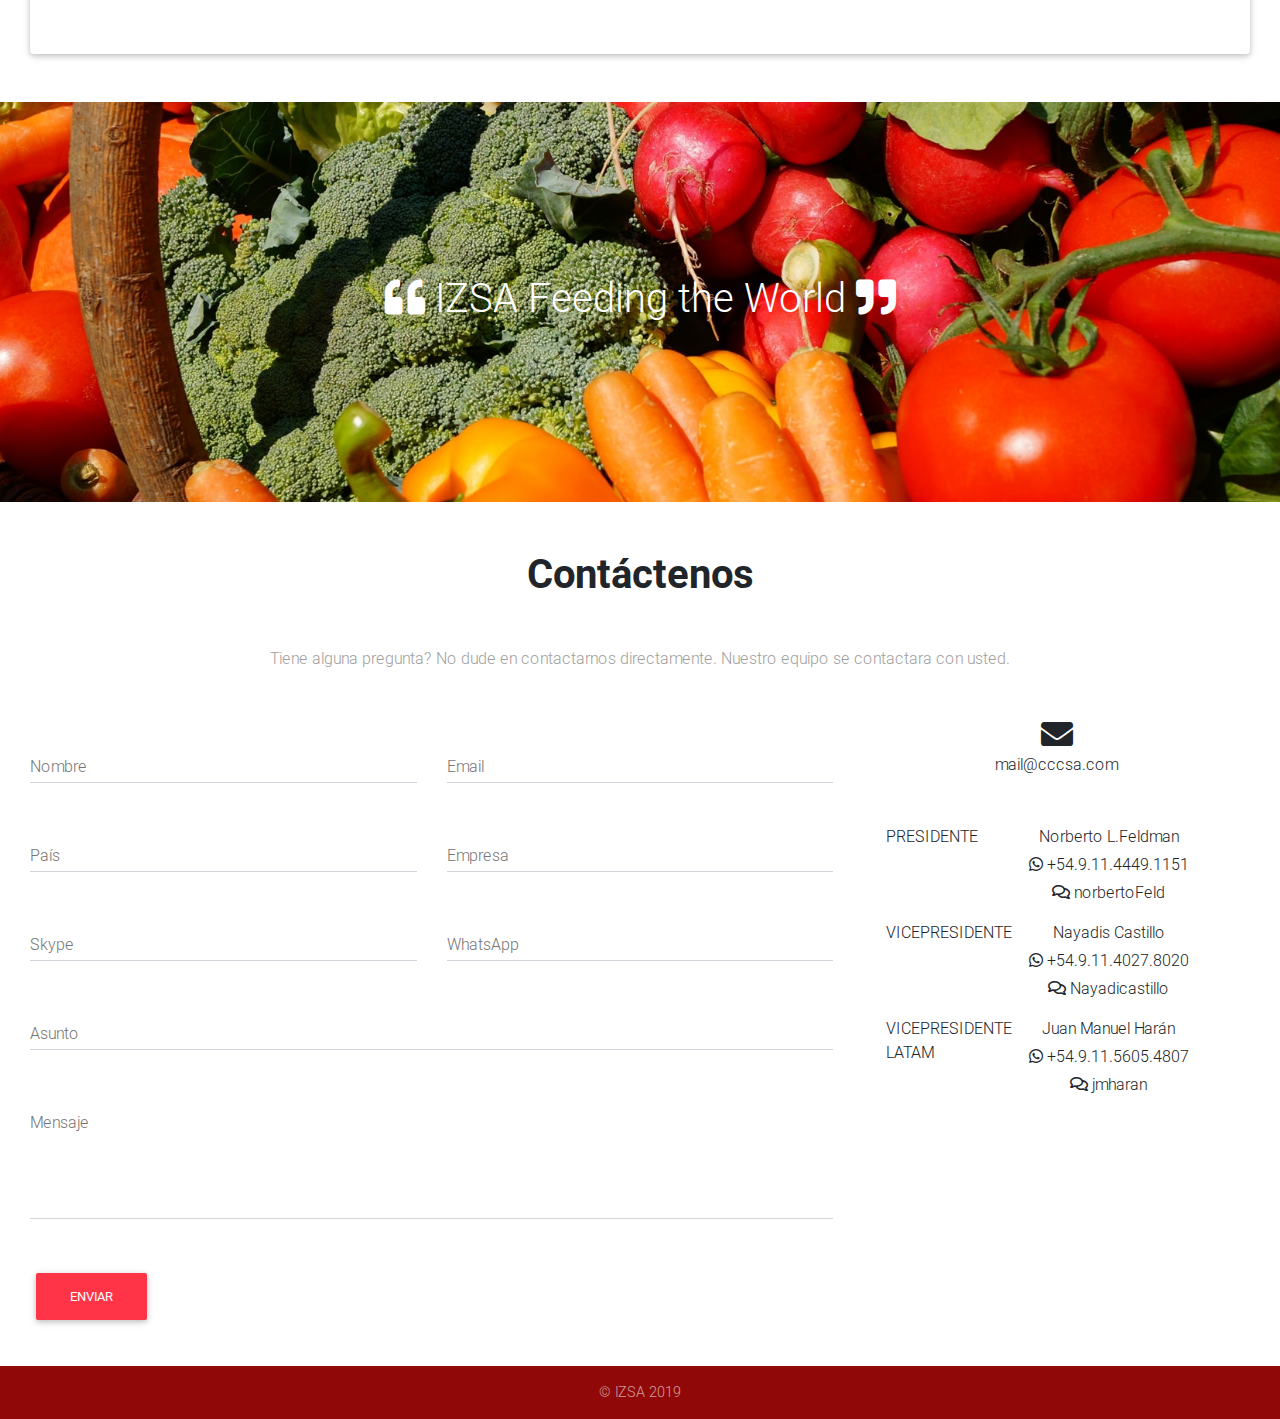
==== commit 44e2eb65: "moviendo pro/* a root" ====
--- a/index.html
+++ b/index.html
@@ -9,13 +9,13 @@
   <!-- Font Awesome -->
   <link rel="stylesheet" href="https://use.fontawesome.com/releases/v5.8.2/css/all.css">
   <!-- Bootstrap core CSS -->
-  <link href="pro/css/bootstrap.min.css" rel="stylesheet">
+  <link href="css/bootstrap.min.css" rel="stylesheet">
   <!-- Material Design Bootstrap -->
-  <link href="pro/css/mdb.min.css" rel="stylesheet">
+  <link href="css/mdb.min.css" rel="stylesheet">
   <!-- MDBootstrap flags -->
-  <link href="pro/css/addons/flag.min.css" rel="stylesheet">
+  <link href="css/addons/flag.min.css" rel="stylesheet">
   <!-- Your custom styles (optional) -->
-  <link href="pro/css/style.min.css" rel="stylesheet">
+  <link href="css/style.min.css" rel="stylesheet">
 
   <style type="text/css"> 
     html,
@@ -1103,13 +1103,13 @@
   
   <!-- PRO -->
   <!-- JQuery -->
-  <script type="text/javascript" src="pro/js/jquery-3.4.1.min.js"></script>
+  <script type="text/javascript" src="js/jquery-3.4.1.min.js"></script>
   <!-- Bootstrap tooltips -->
-  <script type="text/javascript " src="pro/js/popper.min.js "></script>
+  <script type="text/javascript " src="js/popper.min.js "></script>
   <!-- Bootstrap core JavaScript -->
-  <script type="text/javascript " src="pro/js/bootstrap.min.js "></script>
+  <script type="text/javascript " src="js/bootstrap.min.js "></script>
   <!-- MDB core JavaScript -->
-  <script type="text/javascript " src="pro/js/mdb.min.js "></script>
+  <script type="text/javascript " src="js/mdb.min.js "></script>
   
   <!-- Initializations -->
   <script type="text/javascript">
